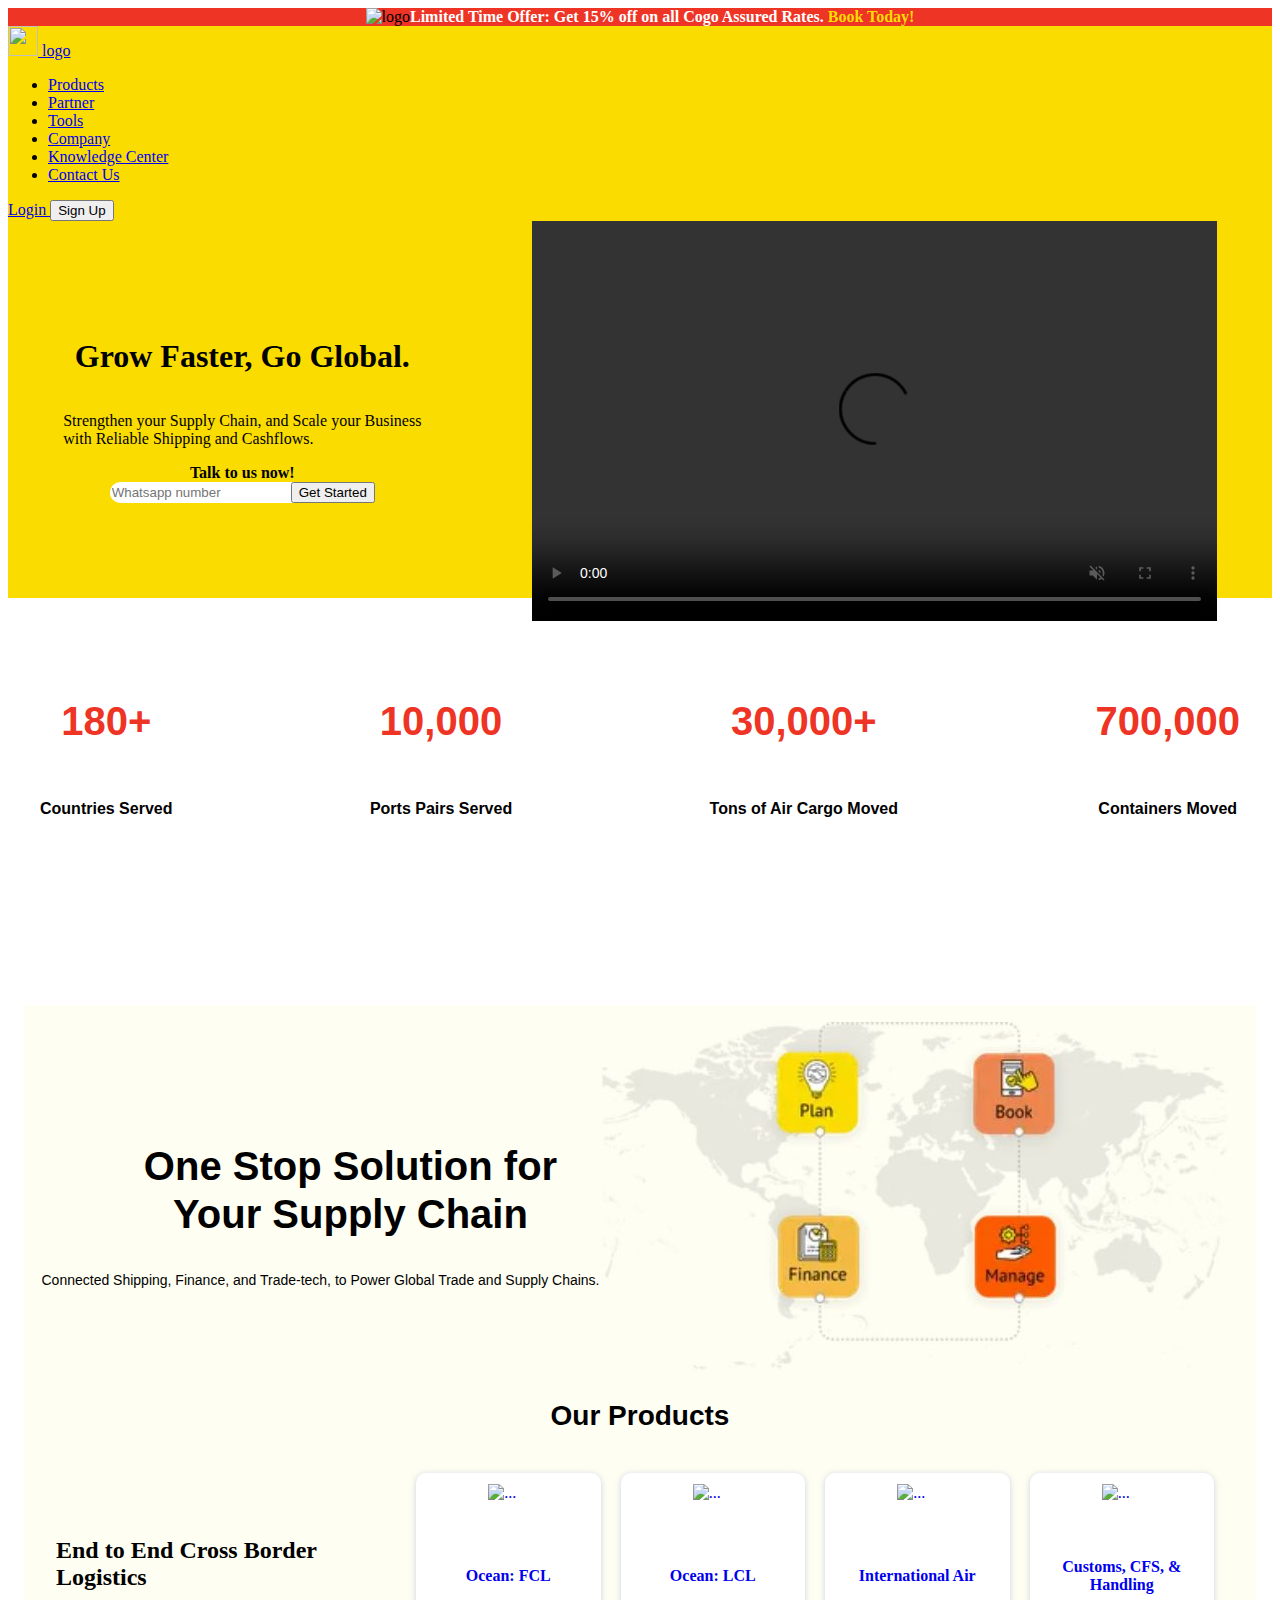
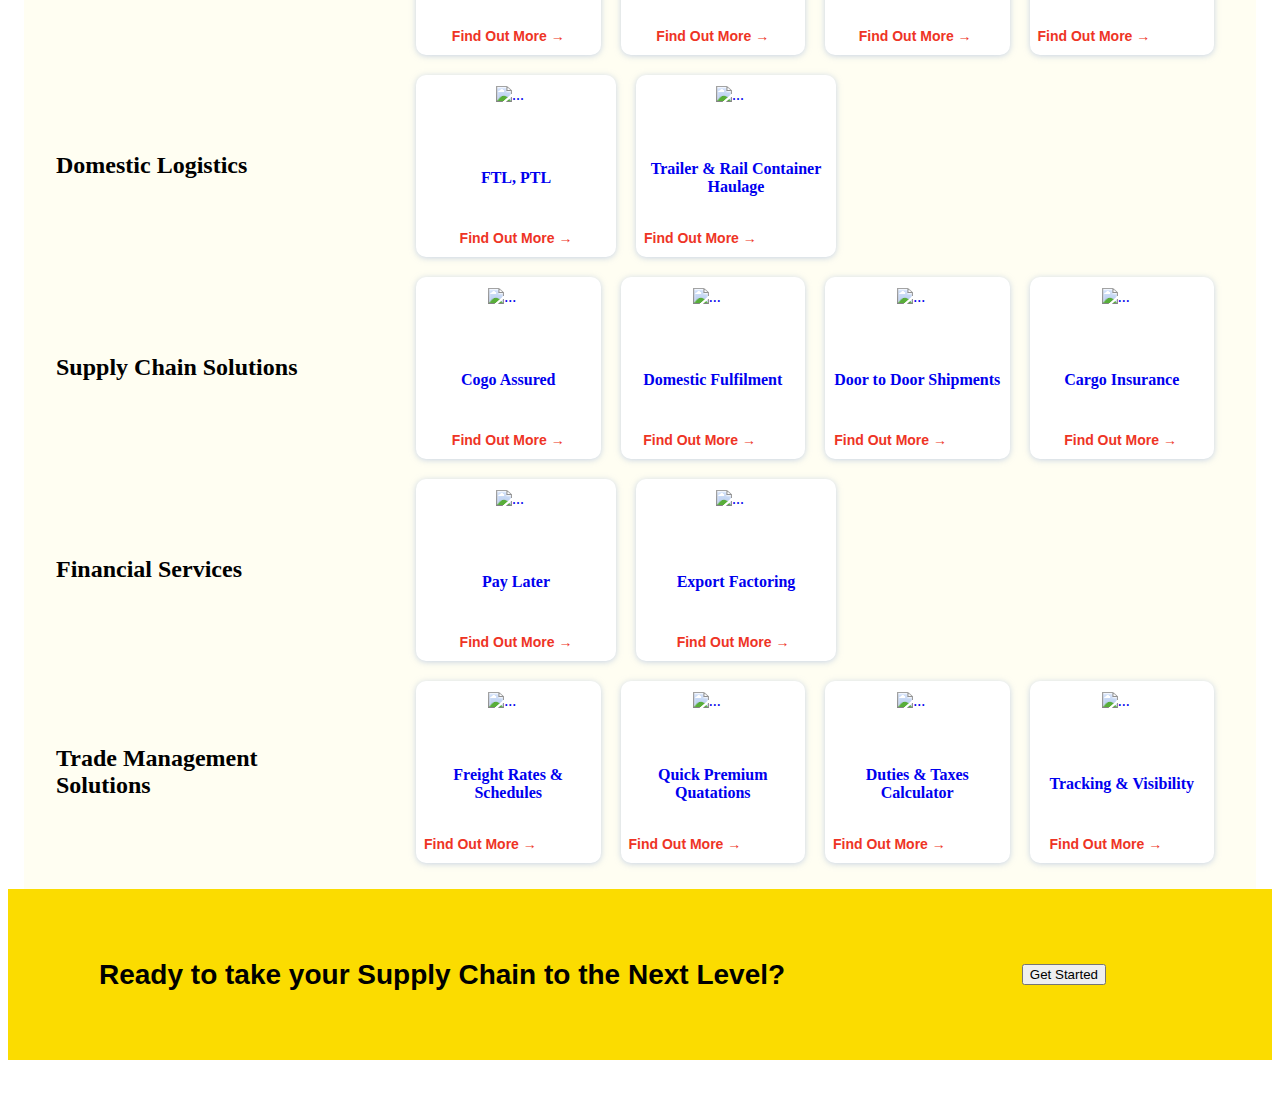
==== index.html @ acd5649b "replicating cogoport website" ====
<!DOCTYPE html>
<html lang="en">
<head>
    <meta charset="UTF-8">
    <meta name="viewport" content="width=device-width, initial-scale=1.0">
    <title>Cogoport - Book & Manage Shipments & Cargo Online</title>
    <link href="https://cdn.jsdelivr.net/npm/bootstrap@5.3.0/dist/css/bootstrap.min.css" rel="stylesheet" integrity="sha384-9ndCyUaIbzAi2FUVXJi0CjmCapSmO7SnpJef0486qhLnuZ2cdeRhO02iuK6FUUVM" crossorigin="anonymous">
    <link rel="stylesheet" href="./styles.css">
</head>
<body>

    <div class="offer_message">
        <img src="" alt="logo">
        <strong>Limited Time Offer: Get 15% off on all Cogo Assured Rates. <a class="book_now" href="#">Book Today!</a></strong>
    </div>

    <nav class="navbar navbar-expand-lg navbar-light" style="background-color: #fbdc00;">
        <a class="navbar-brand" href="#">
            <img src="/docs/4.0/assets/brand/bootstrap-solid.svg" width="30" height="30" class="d-inline-block align-top" alt="">
            logo
          </a>
        
        <div class="collapse navbar-collapse" id="navbarNavDropdown">
          <ul class="navbar-nav">

            <li class="nav-item dropdown">
              <a class="nav-link dropdown-toggle" href="#" id="navbarDropdownMenuLink" data-toggle="dropdown" aria-haspopup="true" aria-expanded="false">
                Products
              </a>
            </li>

            <li class="nav-item dropdown">
                <a class="nav-link dropdown-toggle" href="#" id="navbarDropdownMenuLink1" data-toggle="dropdown" aria-haspopup="true" aria-expanded="false">
                  Partner
                </a>
            </li>

            <li class="nav-item dropdown">
                <a class="nav-link dropdown-toggle" href="#" id="navbarDropdownMenuLink2" data-toggle="dropdown" aria-haspopup="true" aria-expanded="false">
                  Tools
                </a>
            </li>

            <li class="nav-item dropdown">
                <a class="nav-link dropdown-toggle" href="#" id="navbarDropdownMenuLink3" data-toggle="dropdown" aria-haspopup="true" aria-expanded="false">
                  Company
                </a>
            </li>
            
            <li class="nav-item dropdown">
                <a class="nav-link dropdown-toggle" href="#" id="navbarDropdownMenuLink4" data-toggle="dropdown" aria-haspopup="true" aria-expanded="false">
                  Knowledge Center
                </a>
            </li>

            <li class="nav-item active">
                <a class="nav-link" href="#">Contact Us</a>
            </li>
          </ul>
        </div>

        <a class="navbar-brand" href="#">
            Login
        </a>

        <button type="button" class="btn btn-danger">Sign Up</button>
          
    </nav>
    
    <div class="container">
        <div class="first_child">
            <h1>Grow Faster,  Go Global.</h1>
            <p>Strengthen your Supply Chain, and Scale your Business<br> with Reliable Shipping and Cashflows.</p>
            <b>Talk to us now!</b>
            <div class="input_box">
                <input placeholder="Whatsapp number" class="input_mobile" name="mobile_number">
                <button type="button" class="btn btn-danger">Get Started</button>
            </div>
        </div>

        <div class="second_child">
            <video width="685" height="400" autoplay loop muted controls >
                <source src="https://cdn.cogoport.io/cms-prod/cogo_public/vault/original/cogoverse_desktop_2_webm.webm" type="video/webm">
                Your browser does not support the video tag.
              </video>
        </div>
    </div>

    <div class="container2">
        <div>
            <div>
                <h2>180+</h2>
            </div>
            <div>
                <h4>Countries Served</h4>
            </div>
        </div>
        <div>
            <div>
                <h2>10,000</h2>
            </div>
            <div>
                <h4>Ports Pairs Served</h4>
            </div>
        </div>
        <div>
            <div>
                <h2>30,000+</h2>
            </div>
            <div>
                <h4>Tons of Air Cargo Moved</h4>
            </div>
        </div>
        <div>
            <div>
                <h2>700,000</h2>
            </div>
            <div>
                <h4>Containers Moved</h4>
            </div>
        </div>
    </div>

    <div class="dummy"></div>

    <div class="container3">

        <div class="one_step">
            <div class="supply_chain">
                <h2>One Stop Solution for Your Supply Chain</h2>
                <span>Connected Shipping, Finance, and Trade-tech, to Power Global Trade and Supply Chains.</span>
            </div>

            <div class="supply_picture">
                <img src="./source/supply_chain_image.jpg" alt="supply chain image">
            </div>
        </div>

        <div class="products">
            <h2>Our Products</h2>
        </div>

        <div class="inner_container3">
            <div class="end_logs">
                <h4>End to End Cross Border Logistics</h4>
            </div>
            <div class="card_holder">
                <a href="#" class="card">
                    <img src="https://via.placeholder.com/150" class="card-img-top" alt="...">
                    <h4 class="card-title">Ocean: FCL</h4>
                    <span class="card-text">Find Out More →</span>
                </a>
            </div>
            <div class="card_holder">
                <a href="#" class="card">
                    <img src="https://via.placeholder.com/150" class="card-img-top" alt="...">
                    <h4 class="card-title">Ocean: LCL</h4>
                    <span class="card-text">Find Out More →</span>
                </a>
            </div>
            <div class="card_holder">
                <a href="#" class="card">
                    <img src="https://via.placeholder.com/150" class="card-img-top" alt="...">
                    <h4 class="card-title">International Air</h4>
                    <span class="card-text">Find Out More →</span>
                </a>
            </div>
            <div class="card_holder">
                <a href="#" class="card">
                    <img src="https://via.placeholder.com/150" class="card-img-top" alt="...">
                    <h4 class="card-title">Customs, CFS, & Handling</h4>
                    <span class="card-text">Find Out More →</span>
                </a>
            </div>
        </div>

        <div class="inner_container3">
            <div class="end_logs">
                <h4>Domestic Logistics</h4>
            </div>
            <div class="card_holder">
                <a href="#" class="card">
                    <img src="https://via.placeholder.com/150" class="card-img-top" alt="...">
                    <h4 class="card-title">FTL, PTL</h4>
                    <span class="card-text">Find Out More →</span>
                </a>
            </div>
            <div class="card_holder">
                <a href="#" class="card">
                    <img src="https://via.placeholder.com/150" class="card-img-top" alt="...">
                    <h4 class="card-title">Trailer & Rail Container Haulage</h4>
                    <span class="card-text">Find Out More →</span>
                </a>
            </div>
        </div>

        <div class="inner_container3">
            <div class="end_logs">
                <h4>Supply Chain Solutions</h4>
            </div>
            <div class="card_holder">
                <a href="#" class="card">
                    <img src="https://via.placeholder.com/150" class="card-img-top" alt="...">
                    <h4 class="card-title">Cogo Assured</h4>
                    <span class="card-text">Find Out More →</span>
                </a>
            </div>
            <div class="card_holder">
                <a href="#" class="card">
                    <img src="https://via.placeholder.com/150" class="card-img-top" alt="...">
                    <h4 class="card-title">Domestic Fulfilment</h4>
                    <span class="card-text">Find Out More →</span>
                </a>
            </div>
            <div class="card_holder">
                <a href="#" class="card">
                    <img src="https://via.placeholder.com/150" class="card-img-top" alt="...">
                    <h4 class="card-title">Door to Door Shipments</h4>
                    <span class="card-text">Find Out More →</span>
                </a>
            </div>
            <div class="card_holder">
                <a href="#" class="card">
                    <img src="https://via.placeholder.com/150" class="card-img-top" alt="...">
                    <h4 class="card-title">Cargo Insurance</h4>
                    <span class="card-text">Find Out More →</span>
                </a>
            </div>
        </div>

        <div class="inner_container3">
            <div class="end_logs">
                <h4>Financial Services</h4>
            </div>
            <div class="card_holder">
                <a href="#" class="card">
                    <img src="https://via.placeholder.com/150" class="card-img-top" alt="...">
                    <h4 class="card-title">Pay Later</h4>
                    <span class="card-text">Find Out More →</span>
                </a>
            </div>
            <div class="card_holder">
                <a href="#" class="card">
                    <img src="https://via.placeholder.com/150" class="card-img-top" alt="...">
                    <h4 class="card-title">Export Factoring</h4>
                    <span class="card-text">Find Out More →</span>
                </a>
            </div>
        </div>

        <div class="inner_container3">
            <div class="end_logs">
                <h4>Trade Management Solutions</h4>
            </div>
            <div class="card_holder">
                <a href="#" class="card">
                    <img src="https://via.placeholder.com/150" class="card-img-top" alt="...">
                    <h4 class="card-title">Freight Rates & Schedules</h4>
                    <span class="card-text">Find Out More →</span>
                </a>
            </div>
            <div class="card_holder">
                <a href="#" class="card">
                    <img src="https://via.placeholder.com/150" class="card-img-top" alt="...">
                    <h4 class="card-title">Quick Premium Quatations</h4>
                    <span class="card-text">Find Out More →</span>
                </a>
            </div>
            <div class="card_holder">
                <a href="#" class="card">
                    <img src="https://via.placeholder.com/150" class="card-img-top" alt="...">
                    <h4 class="card-title">Duties & Taxes Calculator</h4>
                    <span class="card-text">Find Out More →</span>
                </a>
            </div>
            <div class="card_holder">
                <a href="#" class="card">
                    <img src="https://via.placeholder.com/150" class="card-img-top" alt="...">
                    <h4 class="card-title">Tracking & Visibility</h4>
                    <span class="card-text">Find Out More →</span>
                </a>
            </div>
        </div>
    </div>

    <div class="container5">
        <div class="child1_container5">
            <h3 class="nxt_level">Ready to take your Supply Chain to the Next Level?</h3>
        </div>
        <div class="child2_container5">
            <button type="button" class="btn btn-danger">Get Started</button>
        </div>
    </div>
    <script src="https://cdn.jsdelivr.net/npm/bootstrap@5.3.0/dist/js/bootstrap.bundle.min.js" integrity="sha384-geWF76RCwLtnZ8qwWowPQNguL3RmwHVBC9FhGdlKrxdiJJigb/j/68SIy3Te4Bkz" crossorigin="anonymous"></script>
</body>
</html>
---- styles.css ----
strong{
    color: white;
}

.offer_message{
    background-color: #ee3425;
    display: flex;
    justify-content: center;
}

.book_now{
    color: #fbdc00;
    text-decoration: none;
}

.container{
    display: flex;
    flex-direction: row;
    background-color: #fbdc00;
    margin: 0;
    max-width: 2000px;
    justify-content: space-between;
}

.first_child{
    flex-grow: 1;
    display: flex;
    flex-direction: column;
    justify-content: center;
    align-items: center;
}

.input_box{
    position: relative;
    display: flex;
    align-items: center;
    border-radius: 20px;
    background-color: white;
}

.input_mobile{
    background: #fff;
    border: 0px;
    border-radius: 20px;
}
.second_child{
    flex-grow: 1;
    display: flex;
    flex-direction: row;
    justify-content: center;
    margin-bottom: -23px;
}

.container2{
    margin-left: 16px;
    margin-right: 16px;
    padding: 16px;
    display: flex;
    flex-direction: row;
    justify-content: space-between;
}

.container2 > div {
    display: flex;
    flex-direction: column  ;
    padding: 50px 0 50px 0;
    justify-content: center;
}
.container2 > div > div > h2{
    font-family: "Ubuntu",sans-serif;
    color: #ee3425;
    font-size: 40px;
    line-height: 1.2;
    font-weight:bold;
}

.container2 > div > div > h4{
    font-family: "Ubuntu",sans-serif;
    font-size: 16px;
    font-weight:bold;
}
.container2 > div > div{
    display: flex;
    justify-content: center;
}

.dummy{
    width: 100%;
    height: 100px;
}

.container3{
    display: flex;
    flex-direction: column;
    background-color: #fffef2;
    margin-right: 16px;
    margin-left: 16px;
    padding: 16px;
}

.one_step{
    display: flex;
    flex-direction: row;
}

.supply_chain{
    display: flex;
    flex-direction: column;
    justify-content: center;
    align-items: center;
    text-align: center;
    flex-grow: 1;
    max-width: 50%;
}

.supply_chain > h2{
    font-size: 40px;
    line-height: 1.2;
    font-weight: bold;
    margin-left: 60px;
}

.supply_chain > span{
    font-family: "PT Sans",sans-serif;
    font-size: 14px;
}

.supply_picture{
    flex-grow: 1;
}

h2{
    font-family:  "Ubuntu",sans-serif;
    color: #000;
}

.products {
    text-align: center;
}
.products > h2{
    font-size: 28px;
    line-height: 1.2;
    font-weight: bold;
    margin-bottom: 30px;
}

.inner_container3 {
    display: flex;
    flex-direction: row;
    margin-left: 16px;
    margin-right: 16px;
}

.end_logs{
    align-self: center;
}

.end_logs > h4{
    margin-right: 50px;
    font-weight: bold;
    font-size: 24px;
    width: 300px;
}

.card_holder{
    position: relative;
    display: flex;
    flex-direction: column;
    align-items: center;
    width: 184px;
    height: 160px;
    padding: 10px 7px;
    margin: 10px;
    background: #fff;
    border: 1.5px solid transparent;
    border-radius: 10px;
    box-shadow: 0 1px 6px rgba(169,188,218,.65);
}

.card {
    display: flex;
    flex-direction: column;
    justify-content: space-between;
    border-style: none;
    text-decoration: none;
    height: 100%;
}

.card > img{
    width: 40px;
    height: 40px;
    align-self: center;
}

.card > h4 {
    font-size: 16px;
    font-weight: bold;
    text-align: center;
}


.card > span {
    font-family: "Ubuntu",sans-serif;
    font-weight: bold;
    color: #ee3425;
    font-size: 14px;
}

.container5{
    display: flex;
    flex-direction: row;
    justify-content: space-between;
    background-color: #fbdc00;
    margin-bottom: 50px;
    align-items: center;
    padding: 16px;
    margin-left: auto;
    margin-right: auto;
}

.child1_container5 {
    padding: 25px;
    padding-left: 75px;
}

.child1_container5 > h3{
    font-family:  "Ubuntu",sans-serif;
    font-weight: bold;
    font-size: 28px;
    line-height: 1.2;
}

.child2_container5 {
    padding-right: 150px;
}
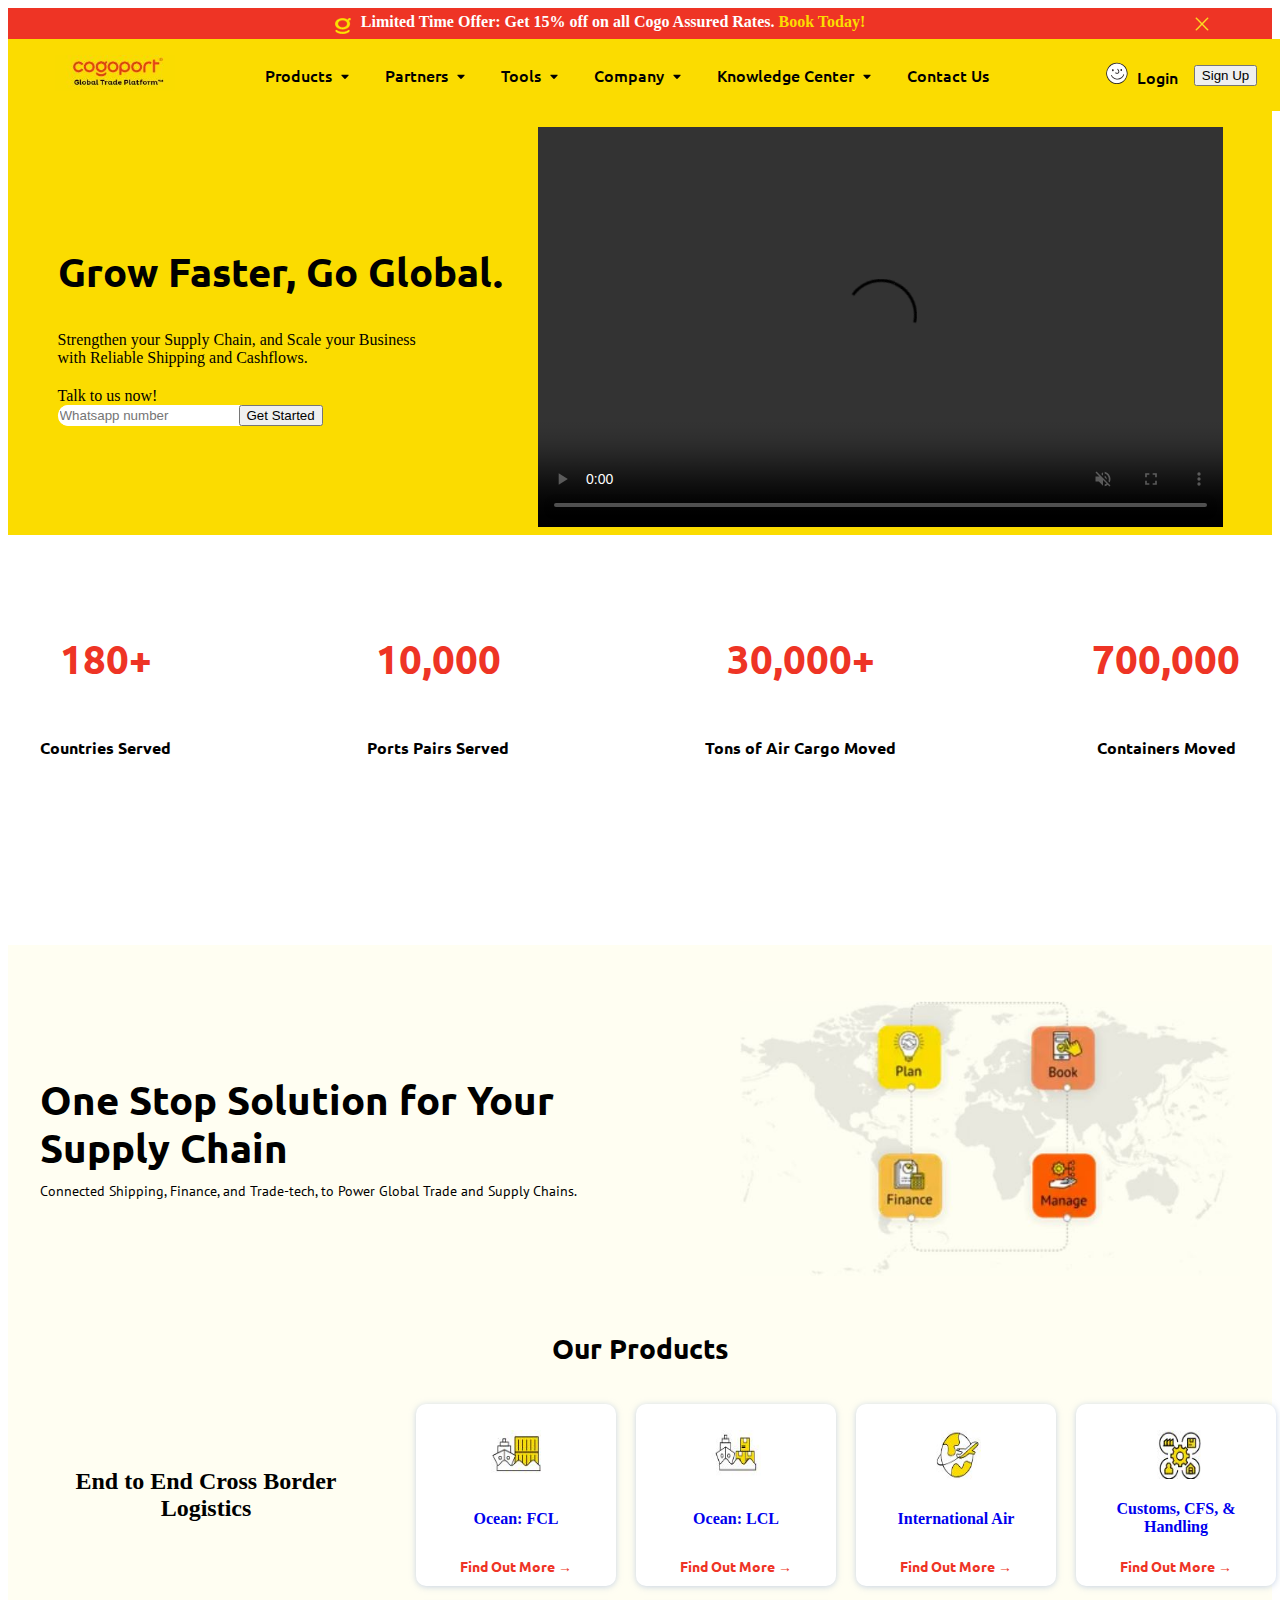
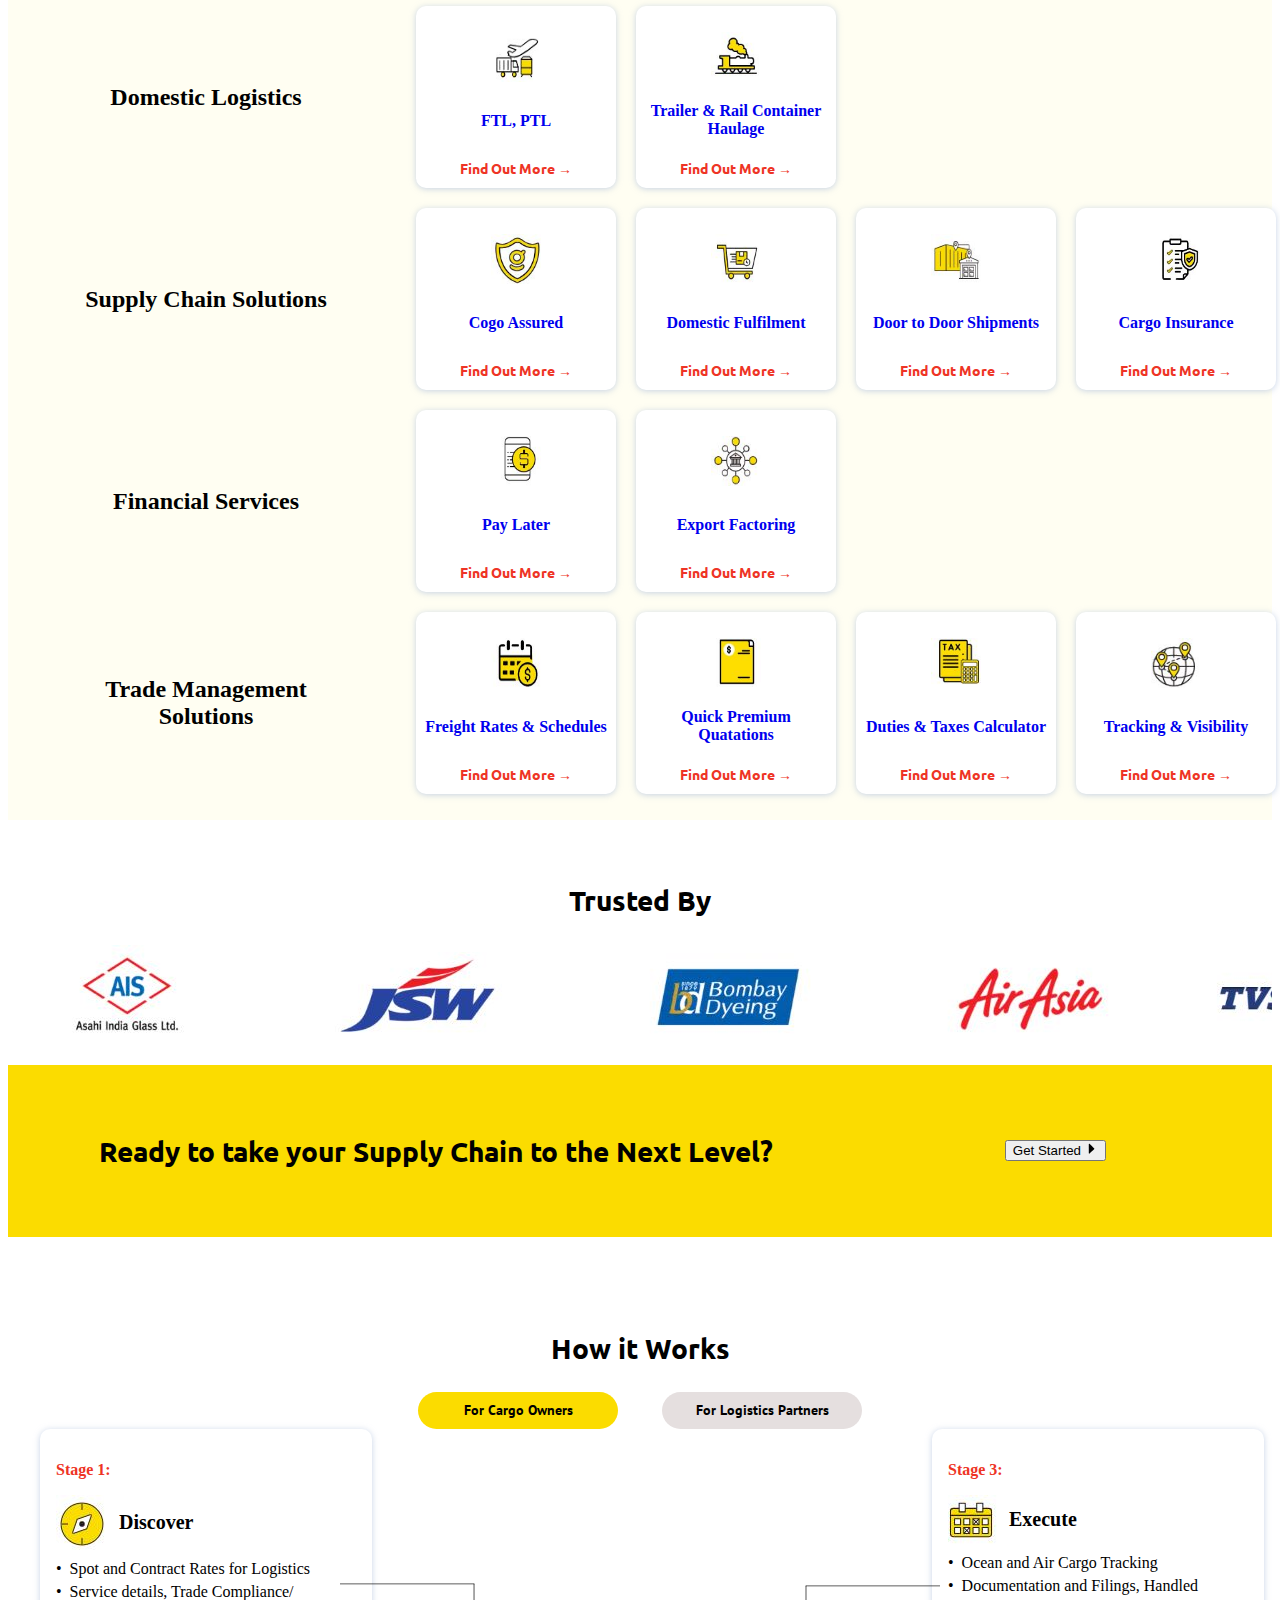
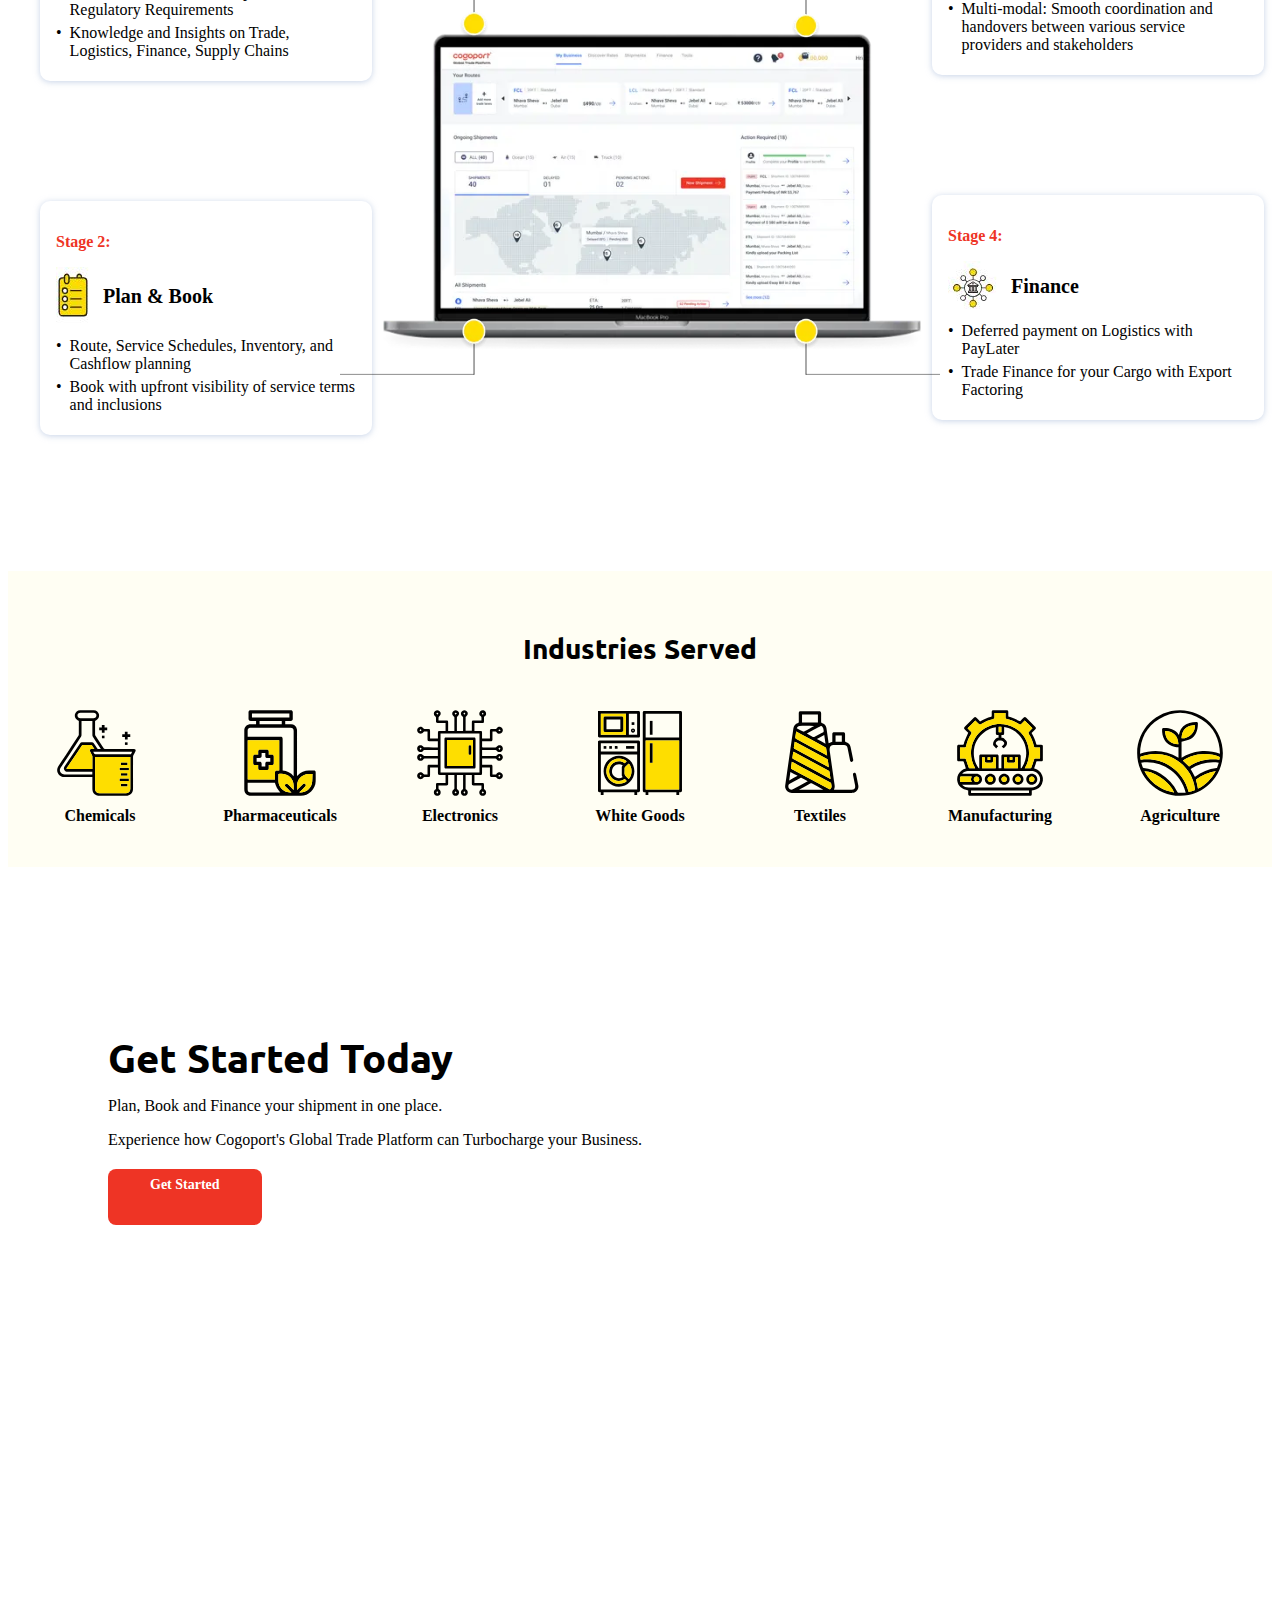
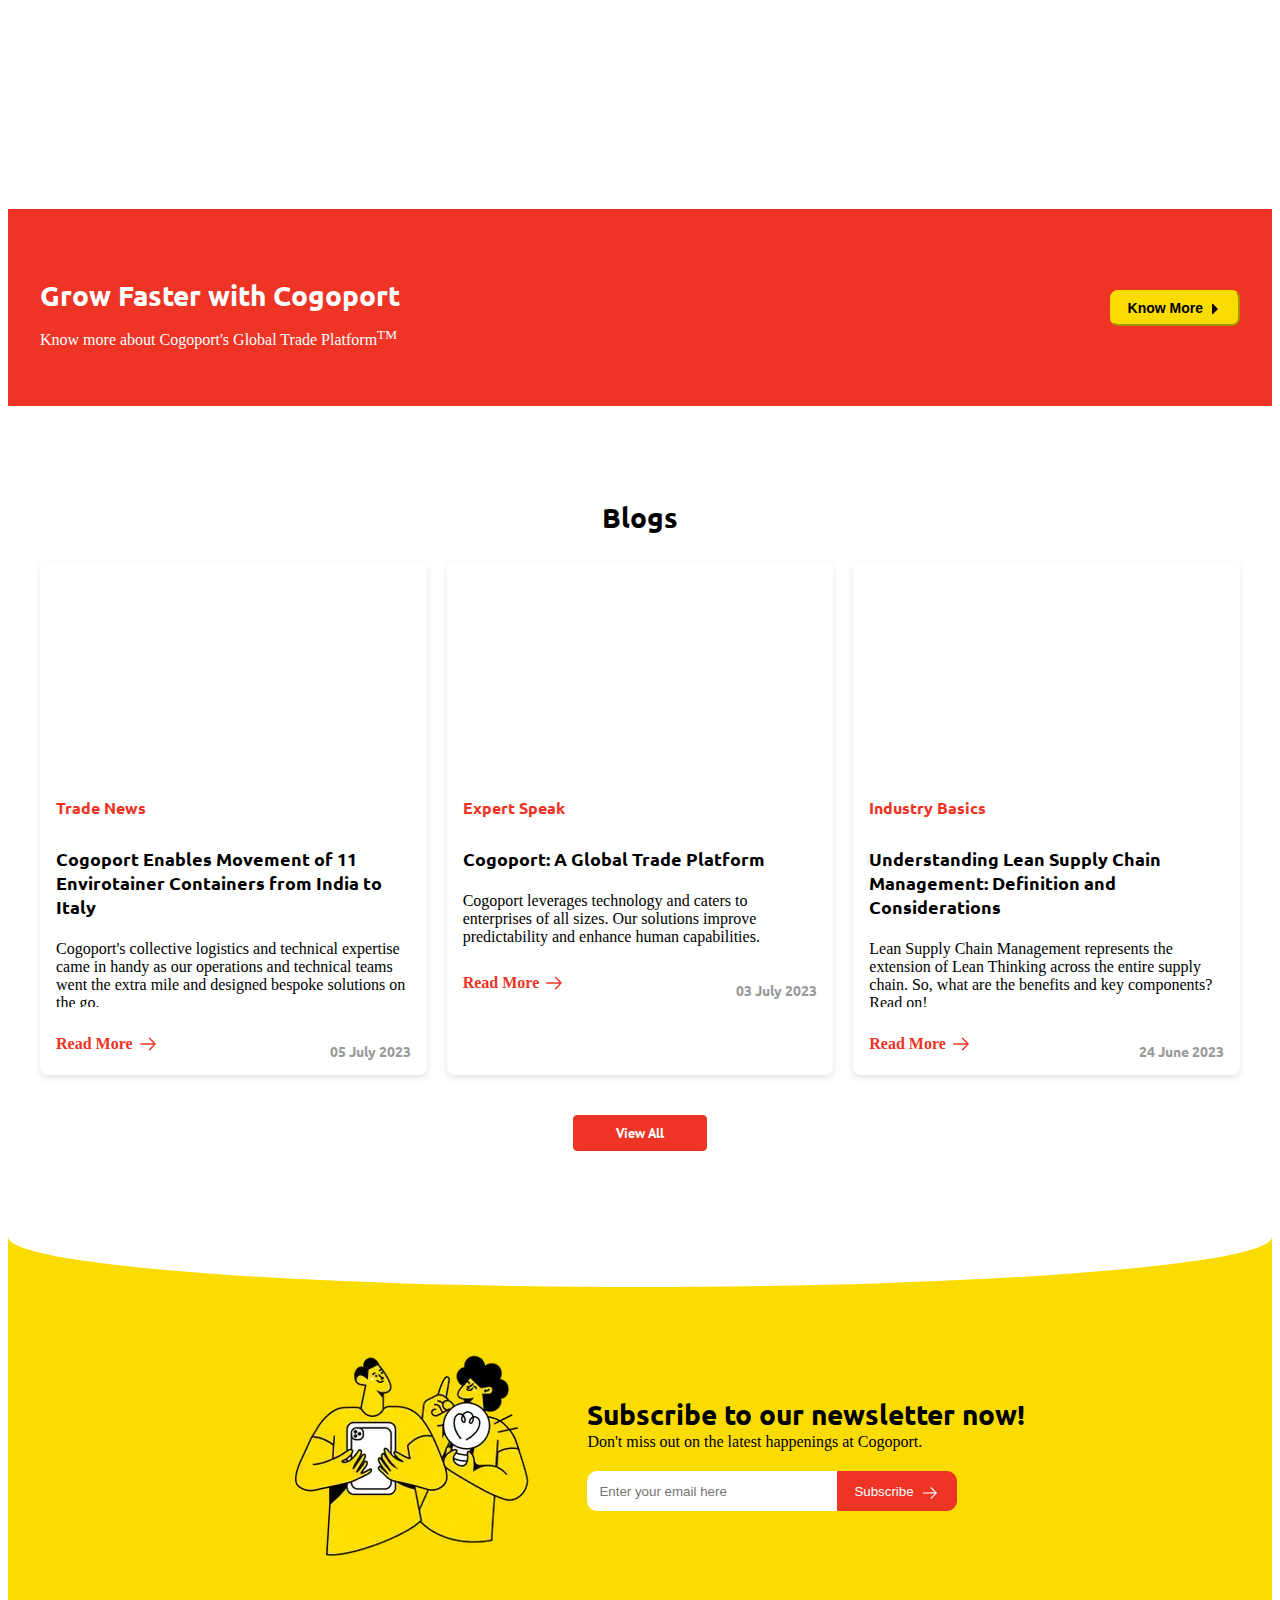
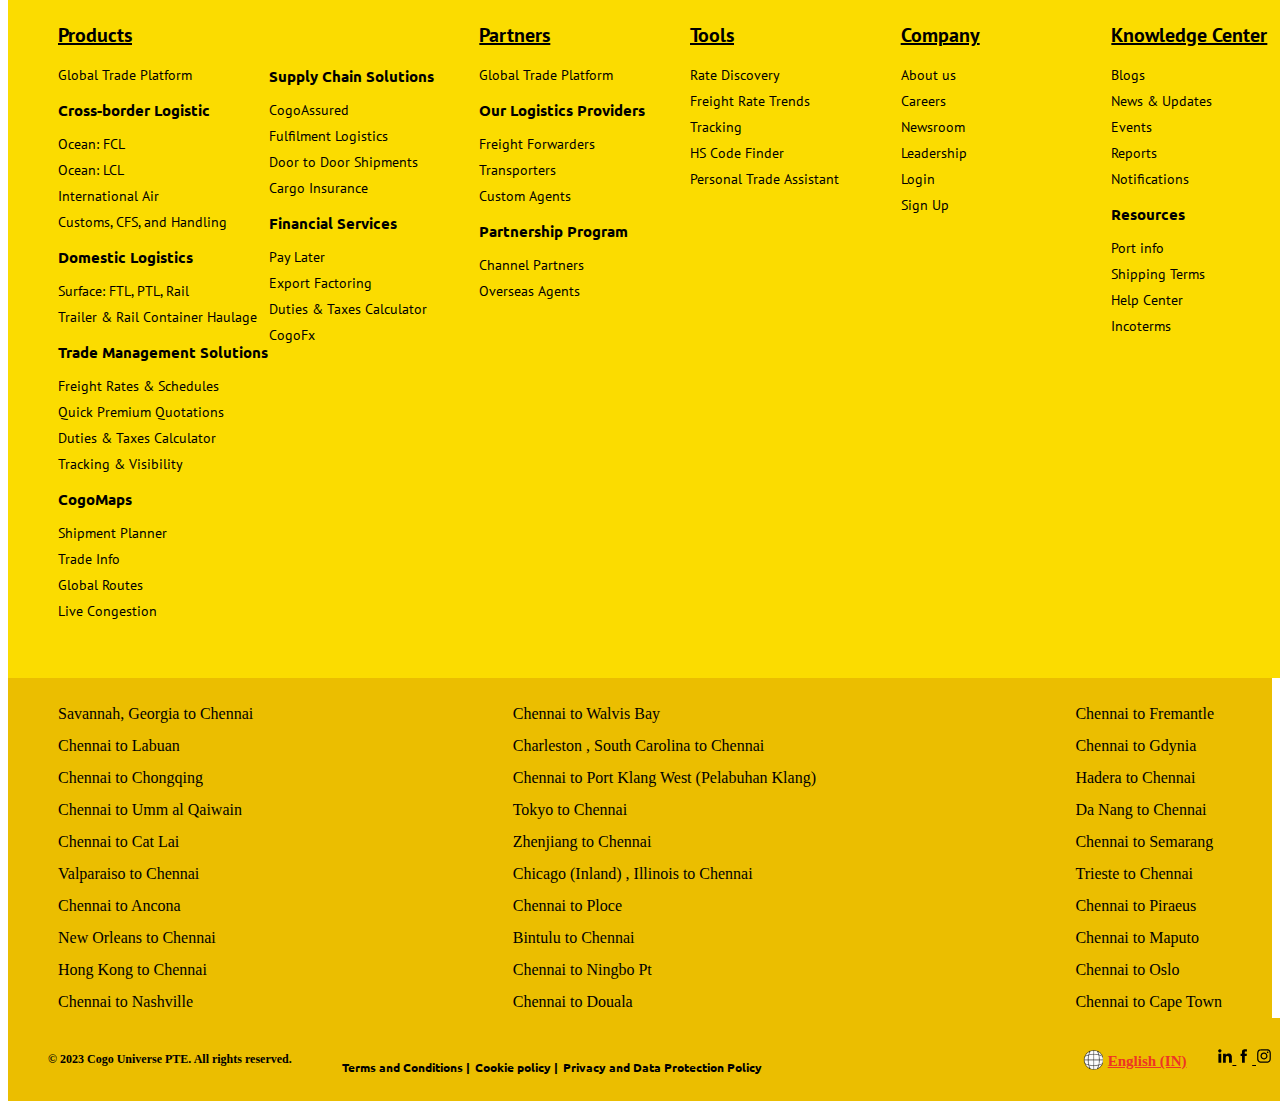
==== commit 3a832f16: "responsiveness is pending with search bar" ====
--- a/index.html
+++ b/index.html
@@ -5,84 +5,107 @@
     <meta name="viewport" content="width=device-width, initial-scale=1.0">
     <title>Cogoport - Book & Manage Shipments & Cargo Online</title>
     <link href="https://cdn.jsdelivr.net/npm/bootstrap@5.3.0/dist/css/bootstrap.min.css" rel="stylesheet" integrity="sha384-9ndCyUaIbzAi2FUVXJi0CjmCapSmO7SnpJef0486qhLnuZ2cdeRhO02iuK6FUUVM" crossorigin="anonymous">
+    <link href='https://fonts.googleapis.com/css?family=PT+Sans:400,400italic,700,700italic' rel='stylesheet'
+        type='text/css'>
+    <link rel="stylesheet" type="text/css"
+        href="http://fonts.googleapis.com/css?family=Ubuntu:regular,bold&subset=Latin">
     <link rel="stylesheet" href="./styles.css">
 </head>
 <body>
 
     <div class="offer_message">
-        <img src="" alt="logo">
-        <strong>Limited Time Offer: Get 15% off on all Cogo Assured Rates. <a class="book_now" href="#">Book Today!</a></strong>
-    </div>
-
-    <nav class="navbar navbar-expand-lg navbar-light" style="background-color: #fbdc00;">
-        <a class="navbar-brand" href="#">
-            <img src="/docs/4.0/assets/brand/bootstrap-solid.svg" width="30" height="30" class="d-inline-block align-top" alt="">
-            logo
-          </a>
-        
-        <div class="collapse navbar-collapse" id="navbarNavDropdown">
-          <ul class="navbar-nav">
-
-            <li class="nav-item dropdown">
-              <a class="nav-link dropdown-toggle" href="#" id="navbarDropdownMenuLink" data-toggle="dropdown" aria-haspopup="true" aria-expanded="false">
-                Products
-              </a>
+        <div class="child_om">
+            <img src="./source/cogoport_icon.webp" height="16" width="16" alt="logo">
+            <strong>Limited Time Offer: Get 15% off on all Cogo Assured Rates. <a class="book_now" href="#">Book Today!</a></strong>
+        </div>
+        <svg xmlns="http://www.w3.org/2000/svg" fill="#FBDC22" viewBox="0 0 14 14" width="1em" height="1em" role="img" class="styles_cross__5Alky"><path class="ic-m-cross_svg__ic_m_cross" d="M2.828 2.516a.922.922 0 0 0-.31.311.372.372 0 0 0 .004.353c.033.066.654.704 1.908 1.959L6.288 7 4.43 8.861c-1.254 1.255-1.875 1.893-1.908 1.959-.09.181-.049.348.13.529.172.173.351.217.528.129.066-.033.704-.654 1.959-1.908L7 7.712 8.861 9.57c1.255 1.254 1.893 1.875 1.959 1.908.177.088.355.044.529-.129.173-.174.217-.352.129-.529-.033-.066-.654-.704-1.908-1.959L7.712 7 9.57 5.139c1.254-1.255 1.875-1.893 1.908-1.959.088-.177.044-.356-.129-.528-.181-.179-.348-.22-.529-.13-.066.033-.704.654-1.959 1.908L7 6.288 5.139 4.43C3.884 3.176 3.246 2.555 3.18 2.522a.384.384 0 0 0-.352-.006" fill-rule="evenodd"></path></svg>
+    </div>
+
+    <div class="navbar">
+        <div style="margin-left: auto;"><a href="#"><img class="nav_img" src="./source/cogoport_nav.jpg" alt="cogoport"></a></div>
+
+        <nav class="nav_items">
+            <ul class="nav_list">
+                <li class="nav-item dropdown">
+                    <a class="name_nav" href="#">
+                        <span class="hover_color">Products
+                            <svg xmlns="http://www.w3.org/2000/svg" fill="currentColor" viewBox="0 0 14 14" width="1em" height="1em" role="img" style="margin-left: 4px; font-size: 10px;"><path class="ic-m-arrow_rotate_down_svg__ic_m_arrow_rotate_down" d="M1.989 4.052a.55.55 0 0 0-.286.449c0 .199-.084.109 2.518 2.716 1.488 1.492 2.501 2.489 2.557 2.519a.516.516 0 0 0 .444 0c.056-.03 1.069-1.027 2.557-2.519 2.606-2.612 2.518-2.516 2.518-2.719a.536.536 0 0 0-.285-.44c-.085-.044-.211-.045-5.017-.044-4.47 0-4.937.004-5.006.038" fill-rule="evenodd"></path></svg>
+                        </span>
+                    </a>
+                </li>
+                <li class="nav-item dropdown">
+                    <a class="name_nav" href="#">
+                        <span class="hover_color">Partners
+                            <svg xmlns="http://www.w3.org/2000/svg" fill="currentColor" viewBox="0 0 14 14" width="1em" height="1em" role="img" style="margin-left: 4px; font-size: 10px;"><path class="ic-m-arrow_rotate_down_svg__ic_m_arrow_rotate_down" d="M1.989 4.052a.55.55 0 0 0-.286.449c0 .199-.084.109 2.518 2.716 1.488 1.492 2.501 2.489 2.557 2.519a.516.516 0 0 0 .444 0c.056-.03 1.069-1.027 2.557-2.519 2.606-2.612 2.518-2.516 2.518-2.719a.536.536 0 0 0-.285-.44c-.085-.044-.211-.045-5.017-.044-4.47 0-4.937.004-5.006.038" fill-rule="evenodd"></path></svg>
+                        </span>
+                    </a>
+                </li>
+                <li class="nav-item dropdown">
+                    <a class="name_nav" href="#">
+                        <span class="hover_color">Tools
+                            <svg xmlns="http://www.w3.org/2000/svg" fill="currentColor" viewBox="0 0 14 14" width="1em" height="1em" role="img" style="margin-left: 4px; font-size: 10px;"><path class="ic-m-arrow_rotate_down_svg__ic_m_arrow_rotate_down" d="M1.989 4.052a.55.55 0 0 0-.286.449c0 .199-.084.109 2.518 2.716 1.488 1.492 2.501 2.489 2.557 2.519a.516.516 0 0 0 .444 0c.056-.03 1.069-1.027 2.557-2.519 2.606-2.612 2.518-2.516 2.518-2.719a.536.536 0 0 0-.285-.44c-.085-.044-.211-.045-5.017-.044-4.47 0-4.937.004-5.006.038" fill-rule="evenodd"></path></svg>
+                        </span>
+                    </a>
+                </li>
+                <li class="nav-item dropdown">
+                    <a class="name_nav" href="#">
+                        <span class="hover_color">Company
+                            <svg xmlns="http://www.w3.org/2000/svg" fill="currentColor" viewBox="0 0 14 14" width="1em" height="1em" role="img" style="margin-left: 4px; font-size: 10px;"><path class="ic-m-arrow_rotate_down_svg__ic_m_arrow_rotate_down" d="M1.989 4.052a.55.55 0 0 0-.286.449c0 .199-.084.109 2.518 2.716 1.488 1.492 2.501 2.489 2.557 2.519a.516.516 0 0 0 .444 0c.056-.03 1.069-1.027 2.557-2.519 2.606-2.612 2.518-2.516 2.518-2.719a.536.536 0 0 0-.285-.44c-.085-.044-.211-.045-5.017-.044-4.47 0-4.937.004-5.006.038" fill-rule="evenodd"></path></svg>
+                        </span>
+                    </a>
+                </li>
+                <li class="nav-item dropdown">
+                    <a class="name_nav" href="#">
+                        <span class="hover_color">Knowledge Center
+                            <svg xmlns="http://www.w3.org/2000/svg" fill="currentColor" viewBox="0 0 14 14" width="1em" height="1em" role="img" style="margin-left: 4px; font-size: 10px;"><path class="ic-m-arrow_rotate_down_svg__ic_m_arrow_rotate_down" d="M1.989 4.052a.55.55 0 0 0-.286.449c0 .199-.084.109 2.518 2.716 1.488 1.492 2.501 2.489 2.557 2.519a.516.516 0 0 0 .444 0c.056-.03 1.069-1.027 2.557-2.519 2.606-2.612 2.518-2.516 2.518-2.719a.536.536 0 0 0-.285-.44c-.085-.044-.211-.045-5.017-.044-4.47 0-4.937.004-5.006.038" fill-rule="evenodd"></path></svg>
+                        </span>
+                    </a>
+                </li>
+                <li class="nav-item dropdown">
+                    <a class="name_nav" href="#">
+                        <span class="hover_color">Contact Us
+                        </span>
+                    </a>
+                </li>
+            </ul>
+        </nav>
+
+        <ul class="login_signup">
+            <li class="login_button">
+                <svg xmlns="http://www.w3.org/2000/svg" width="22" height="22" fill="none" viewBox="0 0 27 27" style="margin-right: 5px;"><path fill="#fff" d="M13.368 26.485c6.946 0 12.577-5.63 12.577-12.576 0-6.946-5.631-12.576-12.577-12.576C6.423 1.333.792 6.963.792 13.909c0 6.946 5.631 12.576 12.576 12.576Z"></path><path fill="#231F20" d="M13.368.843a13.007 13.007 0 0 1 7.306 2.232 13.1 13.1 0 0 1 4.73 5.748 13.048 13.048 0 0 1-1.2 12.391 13.1 13.1 0 0 1-5.75 4.729 13.048 13.048 0 0 1-12.39-1.2 13.1 13.1 0 0 1-4.734-5.748A13.049 13.049 0 0 1 2.535 6.603 13.1 13.1 0 0 1 8.283 1.87 12.984 12.984 0 0 1 13.368.843Zm0 25.152a12.027 12.027 0 0 0 6.757-2.064 12.122 12.122 0 0 0 4.378-5.318 12.069 12.069 0 0 0-1.112-11.462 12.122 12.122 0 0 0-5.318-4.38A12.07 12.07 0 0 0 6.611 3.886a12.123 12.123 0 0 0-4.38 5.318 12.07 12.07 0 0 0 1.115 11.462 12.122 12.122 0 0 0 5.318 4.377 12.01 12.01 0 0 0 4.704.952Z"></path><path fill="#fff" d="M21.738 15.464c-2.374 7.394-12.709 6.916-15.1.964l15.1-.964Z"></path><path fill="#231F20" d="M14.02 21.442a9.571 9.571 0 0 1-2.182-.25 9 9 0 0 1-2.34-.901 7.364 7.364 0 0 1-3.315-3.681.49.49 0 1 1 .908-.365 6.4 6.4 0 0 0 2.883 3.192 8.005 8.005 0 0 0 2.086.8 8.6 8.6 0 0 0 2.267.22 7.826 7.826 0 0 0 4.172-1.333 6.963 6.963 0 0 0 1.638-1.577 7.627 7.627 0 0 0 1.134-2.233.488.488 0 1 1 .932.3 8.608 8.608 0 0 1-1.28 2.519 7.918 7.918 0 0 1-1.869 1.8 8.8 8.8 0 0 1-4.69 1.5c-.116.006-.23.009-.345.009ZM18.71 11.148c-.5 0-.889-.57-.889-1.3 0-.73.391-1.3.89-1.3.497 0 .888.57.888 1.3 0 .73-.39 1.3-.889 1.3Z"></path><path fill="#231F20" d="M18.71 10.87c.338 0 .612-.457.612-1.02s-.274-1.02-.612-1.02c-.338 0-.612.457-.612 1.02s.274 1.02.612 1.02ZM8.416 11.35c.491 0 .89-.58.89-1.297 0-.716-.399-1.297-.89-1.297-.49 0-.889.58-.889 1.297 0 .716.398 1.297.89 1.297Z"></path><path fill="#231F20" d="M7.805 10.053c0 .563.274 1.02.612 1.02.338 0 .612-.457.612-1.02s-.274-1.02-.612-1.02c-.338 0-.612.456-.612 1.02Z"></path><path fill="#fff" d="M14.375 8.83c1.32 1.793 1.888 3.245.9 4.476-.988 1.231-3.655.036-3.655.036"></path><path fill="#231F20" d="M13.851 14.354a4.813 4.813 0 0 1-.867-.085 7.61 7.61 0 0 1-1.568-.478.489.489 0 1 1 .4-.893c.438.185.894.322 1.36.411 1.058.19 1.516-.063 1.714-.308a1.719 1.719 0 0 0 .324-1.6 6.89 6.89 0 0 0-1.234-2.276.489.489 0 0 1 .788-.58 7.766 7.766 0 0 1 1.4 2.622c.11.415.127.849.051 1.27-.088.434-.281.84-.563 1.181-.326.39-.789.64-1.294.7-.169.025-.34.037-.51.036Z"></path></svg>
+                Login
+
             </li>
-
-            <li class="nav-item dropdown">
-                <a class="nav-link dropdown-toggle" href="#" id="navbarDropdownMenuLink1" data-toggle="dropdown" aria-haspopup="true" aria-expanded="false">
-                  Partner
-                </a>
+                <button type="button" class="btn btn-danger">Sign Up</button>
+            <li>
+
             </li>
-
-            <li class="nav-item dropdown">
-                <a class="nav-link dropdown-toggle" href="#" id="navbarDropdownMenuLink2" data-toggle="dropdown" aria-haspopup="true" aria-expanded="false">
-                  Tools
-                </a>
-            </li>
-
-            <li class="nav-item dropdown">
-                <a class="nav-link dropdown-toggle" href="#" id="navbarDropdownMenuLink3" data-toggle="dropdown" aria-haspopup="true" aria-expanded="false">
-                  Company
-                </a>
-            </li>
-            
-            <li class="nav-item dropdown">
-                <a class="nav-link dropdown-toggle" href="#" id="navbarDropdownMenuLink4" data-toggle="dropdown" aria-haspopup="true" aria-expanded="false">
-                  Knowledge Center
-                </a>
-            </li>
-
-            <li class="nav-item active">
-                <a class="nav-link" href="#">Contact Us</a>
-            </li>
-          </ul>
-        </div>
-
-        <a class="navbar-brand" href="#">
-            Login
-        </a>
-
-        <button type="button" class="btn btn-danger">Sign Up</button>
-          
-    </nav>
+        </ul>
+
+    </div>
     
-    <div class="container">
-        <div class="first_child">
-            <h1>Grow Faster,  Go Global.</h1>
-            <p>Strengthen your Supply Chain, and Scale your Business<br> with Reliable Shipping and Cashflows.</p>
-            <b>Talk to us now!</b>
-            <div class="input_box">
-                <input placeholder="Whatsapp number" class="input_mobile" name="mobile_number">
-                <button type="button" class="btn btn-danger">Get Started</button>
-            </div>
-        </div>
-
-        <div class="second_child">
-            <video width="685" height="400" autoplay loop muted controls >
-                <source src="https://cdn.cogoport.io/cms-prod/cogo_public/vault/original/cogoverse_desktop_2_webm.webm" type="video/webm">
-                Your browser does not support the video tag.
-              </video>
+    <div class="box_container">
+        <div class="container">
+            <div class="first_child">
+                <div class="heading">
+                    <h1>Grow Faster,  Go Global.</h1>
+                    <p>Strengthen your Supply Chain, and Scale your Business<br> with Reliable Shipping and Cashflows.</p>
+                    <div class="input_box">
+                        <div>Talk to us now!</div>
+                        <div class="input_box_and_button">
+                            <input placeholder="Whatsapp number" class="input_mobile" name="mobile_number">
+                            <button type="button" class="btn btn-danger">Get Started</button>
+                        </div>
+                    </div>
+                </div>
+            </div>
+    
+            <div class="second_child">
+                <video width="685" height="400" autoplay loop muted controls >
+                    <source src="https://cdn.cogoport.io/cms-prod/cogo_public/vault/original/cogoverse_desktop_2_webm.webm" type="video/webm">
+                    Your browser does not support the video tag.
+                </video>
+            </div>
         </div>
     </div>
 
@@ -125,7 +148,8 @@
 
     <div class="container3">
 
-        <div class="one_step">
+        <div class="box_one_step">
+            <div class="one_step">
             <div class="supply_chain">
                 <h2>One Stop Solution for Your Supply Chain</h2>
                 <span>Connected Shipping, Finance, and Trade-tech, to Power Global Trade and Supply Chains.</span>
@@ -135,160 +159,614 @@
                 <img src="./source/supply_chain_image.jpg" alt="supply chain image">
             </div>
         </div>
-
-        <div class="products">
+        </div>
+
+        <div class="child2_c3">
             <h2>Our Products</h2>
-        </div>
-
-        <div class="inner_container3">
-            <div class="end_logs">
-                <h4>End to End Cross Border Logistics</h4>
-            </div>
-            <div class="card_holder">
-                <a href="#" class="card">
-                    <img src="https://via.placeholder.com/150" class="card-img-top" alt="...">
-                    <h4 class="card-title">Ocean: FCL</h4>
-                    <span class="card-text">Find Out More →</span>
+    
+            <div class="inner_container3">
+                <div class="end_logs">
+                    <h4>End to End Cross Border Logistics</h4>
+                </div>
+                <div class="card_combine">
+                    <div class="card_holder">
+                        <a href="#" class="card">
+                            <img src="./source/ocean_fcp.jpg" class="card-img-top" alt="...">
+                            <h4 class="card-title">Ocean: FCL</h4>
+                            <span class="card-text">Find Out More →</span>
+                        </a>
+                    </div>
+                    <div class="card_holder">
+                        <a href="#" class="card">
+                            <img src="./source/ocean_lcl.jpg" class="card-img-top" alt="...">
+                            <h4 class="card-title">Ocean: LCL</h4>
+                            <span class="card-text">Find Out More →</span>
+                        </a>
+                    </div>
+                    <div class="card_holder">
+                        <a href="#" class="card">
+                            <img src="./source/international_air.jpg" class="card-img-top" alt="...">
+                            <h4 class="card-title">International Air</h4>
+                            <span class="card-text">Find Out More →</span>
+                        </a>
+                    </div>
+                    <div class="card_holder">
+                        <a href="#" class="card">
+                            <img src="./source/ch.jpg" class="card-img-top" alt="...">
+                            <h4 class="card-title">Customs, CFS, & Handling</h4>
+                            <span class="card-text">Find Out More →</span>
+                        </a>
+                    </div>
+                </div>
+            </div>
+    
+            <div class="inner_container3">
+                <div class="end_logs">
+                    <h4>Domestic Logistics</h4>
+                </div>
+                <div class="card_combine">
+                    <div class="card_holder">
+                        <a href="#" class="card">
+                            <img src="./source/ftl.jpg" class="card-img-top" alt="...">
+                            <h4 class="card-title">FTL, PTL</h4>
+                            <span class="card-text">Find Out More →</span>
+                        </a>
+                    </div>
+                    <div class="card_holder">
+                        <a href="#" class="card">
+                            <img src="./source/trch.jpg" class="card-img-top" alt="...">
+                            <h4 class="card-title">Trailer & Rail Container Haulage</h4>
+                            <span class="card-text">Find Out More →</span>
+                        </a>
+                    </div>
+                </div>
+                </div>
+    
+            <div class="inner_container3">
+                <div class="end_logs">
+                    <h4>Supply Chain Solutions</h4>
+                </div>
+                <div class="card_combine">
+                    <div class="card_holder">
+                        <a href="#" class="card">
+                            <img src="./source/cogo_ass.jpg" class="card-img-top" alt="...">
+                            <h4 class="card-title">Cogo Assured</h4>
+                            <span class="card-text">Find Out More →</span>
+                        </a>
+                    </div>
+                    <div class="card_holder">
+                        <a href="#" class="card">
+                            <img src="./source/dome_ful.jpg" class="card-img-top" alt="...">
+                            <h4 class="card-title">Domestic Fulfilment</h4>
+                            <span class="card-text">Find Out More →</span>
+                        </a>
+                    </div>
+                    <div class="card_holder">
+                        <a href="#" class="card">
+                            <img src="./source/d2d.jpg" class="card-img-top" alt="...">
+                            <h4 class="card-title">Door to Door Shipments</h4>
+                            <span class="card-text">Find Out More →</span>
+                        </a>
+                    </div>
+                    <div class="card_holder">
+                        <a href="#" class="card">
+                            <img src="./source/cargo_ass.jpg" class="card-img-top" alt="...">
+                            <h4 class="card-title">Cargo Insurance</h4>
+                            <span class="card-text">Find Out More →</span>
+                        </a>
+                    </div>
+                </div>
+            </div>
+    
+            <div class="inner_container3">
+                <div class="end_logs">
+                    <h4>Financial Services</h4>
+                </div>
+                <div class="card_combine">
+                    <div class="card_holder">
+                        <a href="#" class="card">
+                            <img src="./source/pay_later.jpg" class="card-img-top" alt="...">
+                            <h4 class="card-title">Pay Later</h4>
+                            <span class="card-text">Find Out More →</span>
+                        </a>
+                    </div>
+                    <div class="card_holder">
+                        <a href="#" class="card">
+                            <img src="./source/ef.jpg" class="card-img-top" alt="...">
+                            <h4 class="card-title">Export Factoring</h4>
+                            <span class="card-text">Find Out More →</span>
+                        </a>
+                    </div>
+                </div>
+            </div>
+    
+            <div class="inner_container3">
+                <div class="end_logs">
+                    <h4>Trade Management Solutions</h4>
+                </div>
+                <div class="card_combine">
+                    <div class="card_holder">
+                        <a href="#" class="card">
+                            <img src="./source/frs.jpg" class="card-img-top" alt="...">
+                            <h4 class="card-title">Freight Rates & Schedules</h4>
+                            <span class="card-text">Find Out More →</span>
+                        </a>
+                    </div>
+                    <div class="card_holder">
+                        <a href="#" class="card">
+                            <img src="./source/qpq.jpg" class="card-img-top" alt="...">
+                            <h4 class="card-title">Quick Premium Quatations</h4>
+                            <span class="card-text">Find Out More →</span>
+                        </a>
+                    </div>
+                    <div class="card_holder">
+                        <a href="#" class="card">
+                            <img src="./source/dtc.jpg" class="card-img-top" alt="...">
+                            <h4 class="card-title">Duties & Taxes Calculator</h4>
+                            <span class="card-text">Find Out More →</span>
+                        </a>
+                    </div>
+                    <div class="card_holder">
+                        <a href="#" class="card">
+                            <img src="./source/tandv.jpg" class="card-img-top" alt="...">
+                            <h4 class="card-title">Tracking & Visibility</h4>
+                            <span class="card-text">Find Out More →</span>
+                        </a>
+                    </div>
+                </div>
+            </div>
+        </div>
+        
+    </div>
+
+    <div class="container4">
+        <h3>Trusted By</h3>
+        <div class="parent_c4">
+            <div class="child_container4">
+                <div class="animations">
+                    <div class="final_anima">
+                        <img src="./source/ais.jpg" alt="">
+                        <img src="./source/jsw.jpg" alt="">
+                        <img src="./source/bombay.jpg" alt="">
+                        <img src="./source/air_asia.jpg" alt="">
+                        <img src="./source/tvs.jpg" alt="">
+                        <img src="./source/voltas.jpg" alt="">
+                        <img src="./source/ais.jpg" alt="">
+                        <img src="./source/jsw.jpg" alt="">
+                        <img src="./source/bombay.jpg" alt="">
+                        <img src="./source/air_asia.jpg" alt="">
+                        <img src="./source/tvs.jpg" alt="">
+                        <img src="./source/voltas.jpg" alt="">
+                    </div>
+                </div>
+            </div>
+        </div>
+    </div>
+
+    <div class="box_container5">
+        <div class="container5">
+            <div class="child1_container5">
+                <h3 class="nxt_level">Ready to take your Supply Chain to the Next Level?</h3>
+            </div>
+            <div class="child2_container5">
+                <button type="button" class="btn btn-danger">Get Started
+                <svg xmlns="http://www.w3.org/2000/svg" fill="currentColor" viewBox="0 0 14 14" width="1em" height="1em" role="img" style="margin-top: -1px;"><path class="ic-m-arrow_rotate_right_svg__ic_m_arrow_rotate_right" d="M4.375 1.724a.64.64 0 0 0-.12.045.639.639 0 0 0-.239.319c-.019.073-.026 1.483-.026 4.918 0 4.214.004 4.83.035 4.933a.532.532 0 0 0 .476.358c.199 0 .109.084 2.716-2.518 1.492-1.488 2.489-2.501 2.519-2.557a.533.533 0 0 0 .008-.432c-.054-.106-4.9-4.96-5.008-5.016a.612.612 0 0 0-.361-.05" fill-rule="evenodd"></path></svg></button>   
+            </div>
+        </div>
+    </div>
+
+    <div class="container6">
+        <div class="container6_child">
+            <h3>How it Works</h3>
+            <div>
+                <button class="buttons_yellow" type="button"><span class="cursor">For Cargo Owners</span></button>
+                <button class="buttons_normal" type="button"><span class="cursor">For Logistics Partners</span></button>
+            </div>
+            <div class="last_child_container6">
+                <div class="first_column_stages">
+                    <div class="stages">
+                        <p>Stage 1:</p>
+                        <div class="discover">
+                            <img src="./source/stage1.jpg" alt="">
+                            <div class="stage_labels">Discover</div>
+                        </div>
+                        <span class="inner_span"><div>•</div><p class="inner_para">Spot and Contract Rates for Logistics</p></span>
+                        <span class="inner_span"><div>•</div><p class="inner_para">Service details, Trade Compliance/ Regulatory Requirements</p></span>
+                        <span class="inner_span"><div>•</div><p class="inner_para">Knowledge and Insights on Trade, Logistics, Finance, Supply Chains</p></span>
+                    </div>
+                    <div class="top_left_arrow">
+                        <img alt="line for stages" loading="lazy" width="150" height="59" decoding="async" data-nimg="1" class="styles_arrowimage__50gz2" src="./source/top_left_arrow.webp">
+                    </div>
+                    <div class="stages">
+                        <p>Stage 2:</p>
+                        <div class="discover">
+                            <img src="./source/stage2.jpg" alt="">
+                            <div class="stage_labels">Plan & Book</div>
+                        </div>
+                        <span class="inner_span"><div>•</div><p class="inner_para">Route, Service Schedules, Inventory, and Cashflow planning</p></span>
+                        <span class="inner_span"><div>•</div><p class="inner_para">Book with upfront visibility of service terms and inclusions</p></span>
+                    </div>
+                    <div class="bottom_left_arrow">
+                        <img alt="line for stages" loading="lazy" width="150" height="59" decoding="async" data-nimg="1" class="styles_arrowimage__50gz2" src="./source/bottom_left_arrow.webp">
+                    </div>
+                </div>
+                
+                <div class="second_column_stages">
+                    <img alt="cogoport platform with rate search" loading="lazy" width="560" height="320" decoding="async" data-nimg="1" class="homepage_pic" src="./source/homepagem.webp" style="color: transparent;">
+                </div>
+
+                <div class="first_column_stages">
+                    <div class="top_right_arrow">
+                        <img alt="line for stages" loading="lazy" width="150" height="59" decoding="async" data-nimg="1" class="styles_arrowimage__50gz2" src="./source/top_right_arrow.webp">
+                    </div>
+                    <div class="stages">
+                        <p>Stage 3:</p>
+                        <div class="discover">
+                            <img src="./source/stage3.jpg" alt="">
+                            <div class="stage_labels">Execute</div>
+                        </div>
+                        <span class="inner_span"><div>•</div><p class="inner_para">Ocean and Air Cargo Tracking</p></span>
+                        <span class="inner_span"><div>•</div><p class="inner_para">Documentation and Filings, Handled</p></span>
+                        <span class="inner_span"><div>•</div><p class="inner_para">Multi-modal: Smooth coordination and handovers between various service providers and stakeholders</p></span>
+                    </div>
+                    <div class="bottom_right_arrow">
+                        <img alt="line for stages" loading="lazy" width="150" height="59" decoding="async" data-nimg="1" class="styles_arrowimage__50gz2" src="./source/bottom_right_arrow.webp">
+                    </div>
+                    <div class="stages">
+                        <p>Stage 4:</p>
+                        <div class="discover">
+                            <img src="./source/stage4.jpg" alt="">
+                            <div class="stage_labels">Finance</div>
+                        </div>
+                        <span class="inner_span"><div>•</div><p class="inner_para">Deferred payment on Logistics with PayLater</p></span>
+                        <span class="inner_span"><div>•</div><p class="inner_para">Trade Finance for your Cargo with Export Factoring</p></span>
+                    </div>
+                </div>
+            </div>
+        </div>
+    </div>
+
+    <div class="box_container7">
+        <div class="container7">
+            <h3>Industries Served</h3>
+            <div class="inner_container7">
+                <div class="smaller_div_container7">
+                    <img src="./source/chemicals.svg" alt="chemical">
+                    <div>Chemicals</div>
+                </div>
+                <div class="smaller_div_container7">
+                    <img src="./source/paracetamol.svg" alt="paracetamol">
+                    <div>Pharmaceuticals</div>
+                </div>
+                <div class="smaller_div_container7">
+                    <img src="./source/electronics.svg" alt="electronics">
+                    <div>Electronics</div>
+                </div>
+                <div class="smaller_div_container7">
+                    <img src="./source/whitegoods.svg" alt="whitegoods" style="width: 84px; margin-left: 8px;">
+                    <div>White Goods</div>
+                </div>
+                <div class="smaller_div_container7">
+                    <img src="./source/textiles.svg" alt="textiles" style="width: 88px; margin-left: 6px;">
+                    <div>Textiles</div>
+                </div>
+                <div class="smaller_div_container7">
+                    <img src="./source/manufactoring.svg" alt="manufactoring">
+                    <div>Manufacturing</div>
+                </div>
+                <div class="smaller_div_container7">
+                    <img src="./source/agriculture.svg" alt="agriculture">
+                    <div>Agriculture</div>
+                </div>
+            </div>
+        </div>
+    </div>
+
+    <div class="box_container8">
+        <div class="container8">
+            <div class="child1_container8">
+                <h2>Get Started Today</h2>
+                <span><div>
+                    <p>Plan, Book and Finance your shipment in one place.</p>Experience how Cogoport's Global Trade Platform can Turbocharge your Business.</div>
+                </span>
+                <a href="#" target="_blank" class="container8_button" rel="noreferrer">Get Started</a>
+            </div>
+            <div class="child2_container8">
+                <img alt="productCheck" loading="lazy" width="280" height="360" decoding="async" data-nimg="1" class="styles_about_image__p8EBE"  src="./source/trade-tech-home-1.webp" style="color: transparent;">
+            </div>
+        </div>
+    </div>
+
+    <div class="container9">
+        <div class="child1_container9">
+            <img alt="About Us - Cogoport" loading="lazy" width="1232" height="450" decoding="async" data-nimg="1"  src="./source/cogoport_video.jpg" style="color: transparent;">
+        </div>
+
+        <div class="child2_container9">
+            <div class="inner_c2_c9">
+                <div class="grow_faster">
+                    <h3>Grow Faster with Cogoport</h3>
+                    <p>Know more about Cogoport's Global Trade Platform<sup>TM</sup></p>
+                </div>
+                <a href="#" style="text-decoration: none;">
+                    <button class="know_more_button" type="button">
+                        <div class="button_flex">Know More<svg xmlns="http://www.w3.org/2000/svg" fill="currentColor" viewBox="0 0 14 14" width="1em" height="1em" role="img" style="margin-left: 5px; margin-top: 2px;"><path class="ic-m-arrow_rotate_right_svg__ic_m_arrow_rotate_right" d="M4.375 1.724a.64.64 0 0 0-.12.045.639.639 0 0 0-.239.319c-.019.073-.026 1.483-.026 4.918 0 4.214.004 4.83.035 4.933a.532.532 0 0 0 .476.358c.199 0 .109.084 2.716-2.518 1.492-1.488 2.489-2.501 2.519-2.557a.533.533 0 0 0 .008-.432c-.054-.106-4.9-4.96-5.008-5.016a.612.612 0 0 0-.361-.05" fill-rule="evenodd"></path></svg>
+                        </div>
+                    </button>
                 </a>
             </div>
-            <div class="card_holder">
-                <a href="#" class="card">
-                    <img src="https://via.placeholder.com/150" class="card-img-top" alt="...">
-                    <h4 class="card-title">Ocean: LCL</h4>
-                    <span class="card-text">Find Out More →</span>
+        </div>
+    </div>
+
+    <div class="box_container_10">
+        <div class="container10">
+            <h3 class="blogs">Blogs</h3>
+            <div class="blog_cards">
+                <div class="blog_card_child">
+                    <a href="#">
+                        <img alt="Cogoport Enables Movement of 11 Envirotainer Containers from India to Italy" loading="lazy" width="376" height="200" decoding="async" data-nimg="1" class="styles_card_thumbnail__zF8QZ" src="./source/card1.webp" style="color: transparent; width: 100%; height: 200px">
+                        <div class="card_content">
+                            <h4 class="card_content_first">Trade News</h4>
+                            <h4 class="card_content_second">Cogoport Enables Movement of 11 Envirotainer Containers from India to Italy</h4>
+                            <p class="card_content_third">Cogoport's collective logistics and technical expertise came in handy as our operations and technical teams went the extra mile and designed bespoke solutions on the go.</p>
+                            <div class="card_footer">
+                                <span role="presentation">Read More<svg xmlns="http://www.w3.org/2000/svg" fill="currentColor" viewBox="0 0 14 14" width="20" height="20" role="img" style="margin-left: 5px;"><path class="ic-m-arrow_next_svg__ic_m_arrow_next" d="M7.945 2.517c-.186.086-.361.319-.361.481 0 .144.088.27.438.627a296.139 296.139 0 0 1 2.781 2.871c0 .007-2.029.016-4.509.02l-4.509.006-.09.056c-.252.156-.249.689.004.847l.086.053 4.509.006c2.48.004 4.509.012 4.509.02 0 .011-1.539 1.6-2.792 2.882-.338.346-.427.474-.427.616 0 .23.3.523.536.524a.46.46 0 0 0 .192-.064c.074-.043.742-.713 2.026-2.035 1.054-1.085 1.946-1.991 1.983-2.015.092-.058.197-.278.197-.412 0-.134-.105-.354-.197-.412-.037-.024-.929-.93-1.983-2.015-1.284-1.322-1.952-1.992-2.026-2.035a.36.36 0 0 0-.367-.021" fill-rule="evenodd"></path></svg>
+                                </span>
+                                <h4>05 July 2023</h4>
+                            </div>
+                        </div>
+                    </a>
+                </div>
+                <div class="blog_card_child">
+                    <a href="#">
+                        <img alt="Cogoport: A Global Trade Platform" loading="lazy" width="376" height="200" decoding="async" data-nimg="1" class="styles_card_thumbnail__zF8QZ" src="./source/card2.webp" style="color: transparent; width: 100%; height: 200px">
+                        <div class="card_content">
+                            <h4 class="card_content_first">Expert Speak</h4>
+                            <h4 class="card_content_second">Cogoport: A Global Trade Platform</h4>
+                            <p class="card_content_third">Cogoport leverages technology and caters to enterprises of all sizes. Our solutions improve predictability and enhance human capabilities.</p>
+                            <div class="card_footer">
+                                <span role="presentation">Read More<svg xmlns="http://www.w3.org/2000/svg" fill="currentColor" viewBox="0 0 14 14" width="20" height="20" role="img" style="margin-left: 5px;"><path class="ic-m-arrow_next_svg__ic_m_arrow_next" d="M7.945 2.517c-.186.086-.361.319-.361.481 0 .144.088.27.438.627a296.139 296.139 0 0 1 2.781 2.871c0 .007-2.029.016-4.509.02l-4.509.006-.09.056c-.252.156-.249.689.004.847l.086.053 4.509.006c2.48.004 4.509.012 4.509.02 0 .011-1.539 1.6-2.792 2.882-.338.346-.427.474-.427.616 0 .23.3.523.536.524a.46.46 0 0 0 .192-.064c.074-.043.742-.713 2.026-2.035 1.054-1.085 1.946-1.991 1.983-2.015.092-.058.197-.278.197-.412 0-.134-.105-.354-.197-.412-.037-.024-.929-.93-1.983-2.015-1.284-1.322-1.952-1.992-2.026-2.035a.36.36 0 0 0-.367-.021" fill-rule="evenodd"></path></svg>
+                                </span>
+                                <h4>03 July 2023</h4>
+                            </div>
+                        </div>
+                    </a>
+                </div>
+                <div class="blog_card_child">
+                    <a href="#">
+                        <img alt="Understanding Lean Supply Chain Management: Definition and Considerations" loading="lazy" width="376" height="200" decoding="async" data-nimg="1" class="styles_card_thumbnail__zF8QZ" src="./source/card3.webp" style="color: transparent; width: 100%; height: 200px">
+                        <div class="card_content">
+                            <h4 class="card_content_first">Industry Basics</h4>
+                            <h4 class="card_content_second">Understanding Lean Supply Chain Management: Definition and Considerations</h4>
+                            <p class="card_content_third">Lean Supply Chain Management represents the extension of Lean Thinking across the entire supply chain. So, what are the benefits and key components? Read on!</p>
+                            <div class="card_footer">
+                                <span role="presentation">Read More<svg xmlns="http://www.w3.org/2000/svg" fill="currentColor" viewBox="0 0 14 14" width="20" height="20" role="img" style="margin-left: 5px;"><path class="ic-m-arrow_next_svg__ic_m_arrow_next" d="M7.945 2.517c-.186.086-.361.319-.361.481 0 .144.088.27.438.627a296.139 296.139 0 0 1 2.781 2.871c0 .007-2.029.016-4.509.02l-4.509.006-.09.056c-.252.156-.249.689.004.847l.086.053 4.509.006c2.48.004 4.509.012 4.509.02 0 .011-1.539 1.6-2.792 2.882-.338.346-.427.474-.427.616 0 .23.3.523.536.524a.46.46 0 0 0 .192-.064c.074-.043.742-.713 2.026-2.035 1.054-1.085 1.946-1.991 1.983-2.015.092-.058.197-.278.197-.412 0-.134-.105-.354-.197-.412-.037-.024-.929-.93-1.983-2.015-1.284-1.322-1.952-1.992-2.026-2.035a.36.36 0 0 0-.367-.021" fill-rule="evenodd"></path></svg>
+                                </span>
+                                <h4>24 June 2023</h4>
+                            </div>
+                        </div>
+                    </a>
+                </div>
+            </div>
+            <div class="view_all_button">
+                <a href="#">
+                    <button class="va_button" type="button"><span class="va_span">View All</span>
+                    </button>
                 </a>
             </div>
-            <div class="card_holder">
-                <a href="#" class="card">
-                    <img src="https://via.placeholder.com/150" class="card-img-top" alt="...">
-                    <h4 class="card-title">International Air</h4>
-                    <span class="card-text">Find Out More →</span>
+        </div>
+    </div>
+
+    <div class="container11">
+        <div class="picture_news">
+            <img src="./source/newsletter.webp" alt="">
+        </div>
+        <div class="newsletter">
+            <h3>Subscribe to our newsletter now!</h3>
+            <span>Don't miss out on the latest happenings at Cogoport.</span>
+            <div class="input_c11">
+                <form class="form_c11">
+                    <div><input class="input_for_c11" type="email" placeholder="Enter your email here" required="" value=""></div>
+                    <div><button class="button_c11" type="submit">Subscribe<svg xmlns="http://www.w3.org/2000/svg" fill="currentColor" viewBox="0 0 14 14" width="30" height="18" role="img"><path class="ic-m-arrow_next_svg__ic_m_arrow_next" d="M7.945 2.517c-.186.086-.361.319-.361.481 0 .144.088.27.438.627a296.139 296.139 0 0 1 2.781 2.871c0 .007-2.029.016-4.509.02l-4.509.006-.09.056c-.252.156-.249.689.004.847l.086.053 4.509.006c2.48.004 4.509.012 4.509.02 0 .011-1.539 1.6-2.792 2.882-.338.346-.427.474-.427.616 0 .23.3.523.536.524a.46.46 0 0 0 .192-.064c.074-.043.742-.713 2.026-2.035 1.054-1.085 1.946-1.991 1.983-2.015.092-.058.197-.278.197-.412 0-.134-.105-.354-.197-.412-.037-.024-.929-.93-1.983-2.015-1.284-1.322-1.952-1.992-2.026-2.035a.36.36 0 0 0-.367-.021" fill-rule="evenodd"></path></svg></button>
+                    </div>
+                </form>
+            </div>
+        </div>
+    </div>
+
+    <div class="container12">
+        <div class="child_container12">
+            <span class="heading_c12">Products</span>
+            <div class="main_table">
+                <div class="sub_table">
+                    <span><a href="#" class="final_links">Global Trade Platform</a></span>
+                </div>
+                <div class="sub_table">
+                    <h4>Cross-border Logistic</h4>
+                    <span><a href="#" class="final_links">Ocean: FCL</a></span>
+                    <span><a href="#" class="final_links">Ocean: LCL</a></span>
+                    <span><a href="#" class="final_links">International Air</a></span>
+                    <span><a href="#" class="final_links">Customs, CFS, and Handling</a></span>
+                </div>
+                <div class="sub_table">
+                    <h4>Domestic Logistics</h4>
+                    <span><a href="#" class="final_links">Surface: FTL, PTL, Rail</a></span>
+                    <span><a href="#" class="final_links">Trailer & Rail Container Haulage</a></span>
+                </div>
+                <div class="sub_table">
+                    <h4>Trade Management Solutions</h4>
+                    <span><a href="#" class="final_links">Freight Rates & Schedules</a></span>
+                    <span><a href="#" class="final_links">Quick Premium Quotations</a></span>
+                    <span><a href="#" class="final_links">Duties & Taxes Calculator</a></span>
+                    <span><a href="#" class="final_links">Tracking & Visibility</a></span>
+                </div>
+                <div class="sub_table">
+                    <h4>CogoMaps</h4>
+                    <span><a href="#" class="final_links">Shipment Planner</a></span>
+                    <span><a href="#" class="final_links">Trade Info</a></span>
+                    <span><a href="#" class="final_links">Global Routes</a></span>
+                    <span><a href="#" class="final_links">Live Congestion</a></span>
+                </div>
+            </div>
+        </div>
+
+        <div class="child_container12">
+            <span class="heading_c12" style="height: 38px;"></span>
+            <div class="main_table">
+                <div class="sub_table">
+                    <h4>Supply Chain Solutions</h4>
+                    <span><a href="#" class="final_links">CogoAssured</a></span>
+                    <span><a href="#" class="final_links">Fulfilment Logistics</a></span>
+                    <span><a href="#" class="final_links">Door to Door Shipments</a></span>
+                    <span><a href="#" class="final_links">Cargo Insurance</a></span>
+                </div>
+                <div class="sub_table">
+                    <h4>Financial Services</h4>
+                    <span><a href="#" class="final_links">Pay Later</a></span>
+                    <span><a href="#" class="final_links">Export Factoring</a></span>
+                    <span><a href="#" class="final_links">Duties & Taxes Calculator</a></span>
+                    <span><a href="#" class="final_links">CogoFx</a></span>
+                </div>
+            </div>
+        </div>
+
+        <div class="child_container12">
+            <span class="heading_c12">Partners</span>
+            <div class="main_table">
+                <div class="sub_table">
+                    <span><a href="#" class="final_links">Global Trade Platform</a></span>
+                </div>
+                <div class="sub_table">
+                    <h4>Our Logistics Providers</h4>
+                    <span><a href="#" class="final_links">Freight Forwarders</a></span>
+                    <span><a href="#" class="final_links">Transporters</a></span>
+                    <span><a href="#" class="final_links">Custom Agents</a></span>
+                </div>
+                <div class="sub_table">
+                    <h4>Partnership Program</h4>
+                    <span><a href="#" class="final_links">Channel Partners</a></span>
+                    <span><a href="#" class="final_links">Overseas Agents</a></span>
+                </div>
+            </div>
+        </div>
+
+        <div class="child_container12">
+            <span class="heading_c12">Tools</span>
+            <div class="main_table">
+                <div class="sub_table">
+                    <span><a href="#" class="final_links">Rate Discovery</a></span>
+                    <span><a href="#" class="final_links">Freight Rate Trends</a></span>
+                    <span><a href="#" class="final_links">Tracking</a></span>
+                    <span><a href="#" class="final_links">HS Code Finder</a></span>
+                    <span><a href="#" class="final_links">Personal Trade Assistant</a></span>
+                </div>
+            </div>
+        </div>
+
+        <div class="child_container12">
+            <span class="heading_c12">Company</span>
+            <div class="main_table">
+                <div class="sub_table">
+                    <span><a href="#" class="final_links">About us</a></span>
+                    <span><a href="#" class="final_links">Careers</a></span>
+                    <span><a href="#" class="final_links">Newsroom</a></span>
+                    <span><a href="#" class="final_links">Leadership</a></span>
+                    <span><a href="#" class="final_links">Login</a></span>
+                    <span><a href="#" class="final_links">Sign Up</a></span>
+                </div>
+            </div>
+        </div>
+
+        <div class="child_container12">
+            <span class="heading_c12">Knowledge Center</span>
+            <div class="main_table">
+                <div class="sub_table">
+                    <span><a href="#" class="final_links">Blogs</a></span>
+                    <span><a href="#" class="final_links">News & Updates</a></span>
+                    <span><a href="#" class="final_links">Events</a></span>
+                    <span><a href="#" class="final_links">Reports</a></span>
+                    <span><a href="#" class="final_links">Notifications</a></span>
+                </div>
+                <div class="sub_table">
+                    <h4>Resources</h4>
+                    <span><a href="#" class="final_links">Port info</a></span>
+                    <span><a href="#" class="final_links">Shipping Terms</a></span>
+                    <span><a href="#" class="final_links">Help Center</a></span>
+                    <span><a href="#" class="final_links">Incoterms</a></span>
+                </div>
+            </div>
+        </div>
+    </div>
+
+    <div class="container13">
+        <div class="child_container13">
+            <a class="c13_links" href="#">Savannah, Georgia to Chennai</a>
+            <a class="c13_links" href="#">Chennai to Labuan</a>
+            <a class="c13_links" href="#">Chennai to Chongqing</a>
+            <a class="c13_links" href="#">Chennai to Umm al Qaiwain</a>
+            <a class="c13_links" href=#">Chennai to Cat Lai</a>
+            <a class="c13_links" href="#">Valparaiso to Chennai</a>
+            <a class="c13_links" href="#">Chennai to Ancona</a>
+            <a class="c13_links" href="#">New Orleans to Chennai</a>
+            <a class="c13_links" href="#">Hong Kong to Chennai</a>
+            <a class="c13_links" href="#">Chennai to Nashville</a>
+        </div>
+
+        <div class="child_container13">
+            <a class="c13_links" href="#">Chennai to Walvis Bay</a>
+            <a class="c13_links" href="#">Charleston , South Carolina to Chennai</a>
+            <a class="c13_links" href="#">Chennai to Port Klang West (Pelabuhan Klang)</a>
+            <a class="c13_links" href="#">Tokyo to Chennai</a>
+            <a class="c13_links" href="#">Zhenjiang to Chennai</a>
+            <a class="c13_links" href="#">Chicago (Inland) , Illinois to Chennai</a>
+            <a class="c13_links" href="#">Chennai to Ploce</a>
+            <a class="c13_links" href="#">Bintulu to Chennai</a>
+            <a class="c13_links" href="#">Chennai to Ningbo Pt</a>
+            <a class="c13_links" href="#">Chennai to Douala</a>
+        </div>
+
+        <div class="child_container13">
+            <a class="c13_links" href="#">Chennai to Fremantle</a>
+            <a class="c13_links" href="#">Chennai to Gdynia</a>
+            <a class="c13_links" href="#">Hadera to Chennai</a>
+            <a class="c13_links" href="#">Da Nang to Chennai</a>
+            <a class="c13_links" href="#">Chennai to Semarang</a>
+            <a class="c13_links" href="#">Trieste to Chennai</a>
+            <a class="c13_links" href="#">Chennai to Piraeus</a>
+            <a class="c13_links" href="#">Chennai to Maputo</a>
+            <a class="c13_links" href="#">Chennai to Oslo</a>
+            <a class="c13_links" href="#">Chennai to Cape Town</a>
+        </div>
+    </div>
+
+    <div class="container14">
+        <div class="child_container14">
+            <span>© 2023 Cogo Universe PTE. All rights reserved.</span>
+            <ul class="footer_lister">
+                <li role="presentation" class="footer_list_items">
+                    <a href="/en-IN/terms-and-conditions">Terms and Conditions |</a>
+                </li>
+                <li role="presentation" class="footer_list_items">
+                    <a href="/en-IN/cookie-policy">Cookie policy |</a>
+                </li>
+                <li role="presentation" class="footer_list_items">
+                    <a href="/en-IN/privacy-policy">Privacy and Data Protection Policy</a>
+                </li>
+            </ul>
+        </div>
+        <div class="child2_container14">
+            <img src="./source/globe.webp" alt="for language">
+            <div>English (IN)</div>
+
+            <div class="inner_c2_c14">
+                <a target="_blank" href="https://in.linkedin.com/company/cogoport" aria-label="linkedin" rel="noreferrer">
+                    <svg xmlns="http://www.w3.org/2000/svg" fill="currentColor" viewBox="0 0 14 14" width="16" height="16" role="img"><path class="ic-m-linkedin_logo_svg__ic_m_linkedin_logo" d="M2.158 1.038c-.506.112-.92.494-1.089 1.004a1.672 1.672 0 0 0-.002.863c.147.466.501.818.986.983.098.033.198.043.42.043.353.001.544-.052.802-.221a1.45 1.45 0 0 0 .668-1.23c0-.262-.032-.401-.155-.657a1.467 1.467 0 0 0-1.63-.785m7.455 3.755c-.75.134-1.418.542-1.818 1.113l-.118.168V4.993l-1.184.006-1.185.006-.006 3.996-.005 3.996h2.38v-2.234c0-2.379.003-2.467.114-2.789.164-.475.491-.796.937-.917.07-.019.232-.041.36-.048.711-.041 1.167.306 1.369 1.041l.054.198.007 2.375.007 2.374h2.472l-.001-2.608c0-1.617-.009-2.713-.024-2.885-.13-1.476-.878-2.402-2.163-2.675-.294-.062-.94-.082-1.196-.036M1.237 8.995v4.002H3.71V4.993H1.237v4.002" fill-rule="evenodd"></path></svg>
                 </a>
-            </div>
-            <div class="card_holder">
-                <a href="#" class="card">
-                    <img src="https://via.placeholder.com/150" class="card-img-top" alt="...">
-                    <h4 class="card-title">Customs, CFS, & Handling</h4>
-                    <span class="card-text">Find Out More →</span>
+                <a target="_blank" href="https://www.facebook.com/Cogoport1" aria-label="facebook" rel="noreferrer"><svg xmlns="http://www.w3.org/2000/svg" fill="currentColor" viewBox="0 0 14 14" width="16" height="16" role="img"><path class="ic-m-facebook_logo_svg__ic_m_facebook_logo" d="M7.303 1.03c-.914.095-1.571.513-1.851 1.177-.166.396-.202.72-.202 1.84v.876H3.99v2.054h1.26v6.02h2.427V6.953h1.678l.012-.075c.007-.042.044-.454.083-.916.039-.462.078-.885.085-.94l.014-.099H7.674l.007-.74c.007-.724.009-.744.062-.853a.337.337 0 0 1 .152-.163c.093-.05.123-.052.873-.06l.775-.007V1.003l-1.02.003c-.562.002-1.111.013-1.22.024" fill-rule="evenodd"></path></svg>
                 </a>
-            </div>
-        </div>
-
-        <div class="inner_container3">
-            <div class="end_logs">
-                <h4>Domestic Logistics</h4>
-            </div>
-            <div class="card_holder">
-                <a href="#" class="card">
-                    <img src="https://via.placeholder.com/150" class="card-img-top" alt="...">
-                    <h4 class="card-title">FTL, PTL</h4>
-                    <span class="card-text">Find Out More →</span>
+                <a target="_blank" href="https://www.instagram.com/cogoport" aria-label="instagram" rel="noreferrer"><svg xmlns="http://www.w3.org/2000/svg" fill="currentColor" viewBox="0 0 14 14" width="16" height="16" role="img"><path class="ic-m-instagram_logo_svg__ic_m_instagram_logo" d="M4.62 1.019c-.701.029-1.393.178-1.82.392-1.061.531-1.653 1.504-1.774 2.917-.018.208-.023 1.107-.017 2.859.01 2.757.004 2.626.137 3.236.098.452.241.787.495 1.159.46.672 1.164 1.109 2.09 1.297.508.103.551.105 3.234.105 2.744.001 2.716.002 3.371-.118 1.471-.269 2.483-1.459 2.615-3.078.012-.141.028-1.291.037-2.555.016-2.417.009-2.688-.086-3.336-.059-.402-.099-.563-.212-.855-.369-.955-1.2-1.647-2.272-1.894-.575-.133-.498-.13-3.161-.133-1.354-.002-2.541 0-2.637.004M9.17 2.1c1.069.057 1.516.187 1.966.568.27.23.547.668.635 1.007.046.175.097.611.128 1.096.03.453.03 2.896.001 4.084-.025 1.039-.067 1.339-.248 1.769a2.029 2.029 0 0 1-1.385 1.156c-.483.117-.615.126-1.949.136-1.703.013-4.024-.026-4.258-.071-.671-.13-1.011-.297-1.359-.665-.367-.389-.528-.845-.6-1.695-.032-.376-.032-4.626 0-4.982.031-.343.104-.759.165-.942a2.13 2.13 0 0 1 .645-.938c.178-.147.552-.339.771-.394.178-.045.684-.1 1.171-.126.507-.027 3.823-.03 4.317-.003m.79 1.014a.737.737 0 0 0-.443.457.949.949 0 0 0 .048.54.776.776 0 0 0 .328.326c.088.045.141.055.315.055.19 0 .223-.007.335-.07a.721.721 0 0 0-.083-1.305.975.975 0 0 0-.5-.003m-3.494.844c-.243.04-.619.164-.846.279-.742.374-1.284 1-1.549 1.791a2.805 2.805 0 0 0-.151.958c0 .686.188 1.276.578 1.817a3.083 3.083 0 0 0 3.377 1.148 3.155 3.155 0 0 0 1.589-1.106c.184-.245.408-.688.488-.97a3.087 3.087 0 0 0-2.448-3.919 4.053 4.053 0 0 0-1.038.002m.888 1.069a2.005 2.005 0 0 1 1.597 1.546c.059.255.053.657-.013.905a1.997 1.997 0 0 1-.595.987c-.162.153-.25.215-.44.308-.346.171-.543.218-.915.217a1.727 1.727 0 0 1-.886-.205c-.4-.2-.705-.508-.9-.91a1.678 1.678 0 0 1-.201-.782 1.856 1.856 0 0 1 .135-.839 2.04 2.04 0 0 1 1.533-1.237c.181-.03.503-.026.685.01" fill-rule="evenodd"></path></svg>
                 </a>
             </div>
-            <div class="card_holder">
-                <a href="#" class="card">
-                    <img src="https://via.placeholder.com/150" class="card-img-top" alt="...">
-                    <h4 class="card-title">Trailer & Rail Container Haulage</h4>
-                    <span class="card-text">Find Out More →</span>
-                </a>
-            </div>
-        </div>
-
-        <div class="inner_container3">
-            <div class="end_logs">
-                <h4>Supply Chain Solutions</h4>
-            </div>
-            <div class="card_holder">
-                <a href="#" class="card">
-                    <img src="https://via.placeholder.com/150" class="card-img-top" alt="...">
-                    <h4 class="card-title">Cogo Assured</h4>
-                    <span class="card-text">Find Out More →</span>
-                </a>
-            </div>
-            <div class="card_holder">
-                <a href="#" class="card">
-                    <img src="https://via.placeholder.com/150" class="card-img-top" alt="...">
-                    <h4 class="card-title">Domestic Fulfilment</h4>
-                    <span class="card-text">Find Out More →</span>
-                </a>
-            </div>
-            <div class="card_holder">
-                <a href="#" class="card">
-                    <img src="https://via.placeholder.com/150" class="card-img-top" alt="...">
-                    <h4 class="card-title">Door to Door Shipments</h4>
-                    <span class="card-text">Find Out More →</span>
-                </a>
-            </div>
-            <div class="card_holder">
-                <a href="#" class="card">
-                    <img src="https://via.placeholder.com/150" class="card-img-top" alt="...">
-                    <h4 class="card-title">Cargo Insurance</h4>
-                    <span class="card-text">Find Out More →</span>
-                </a>
-            </div>
-        </div>
-
-        <div class="inner_container3">
-            <div class="end_logs">
-                <h4>Financial Services</h4>
-            </div>
-            <div class="card_holder">
-                <a href="#" class="card">
-                    <img src="https://via.placeholder.com/150" class="card-img-top" alt="...">
-                    <h4 class="card-title">Pay Later</h4>
-                    <span class="card-text">Find Out More →</span>
-                </a>
-            </div>
-            <div class="card_holder">
-                <a href="#" class="card">
-                    <img src="https://via.placeholder.com/150" class="card-img-top" alt="...">
-                    <h4 class="card-title">Export Factoring</h4>
-                    <span class="card-text">Find Out More →</span>
-                </a>
-            </div>
-        </div>
-
-        <div class="inner_container3">
-            <div class="end_logs">
-                <h4>Trade Management Solutions</h4>
-            </div>
-            <div class="card_holder">
-                <a href="#" class="card">
-                    <img src="https://via.placeholder.com/150" class="card-img-top" alt="...">
-                    <h4 class="card-title">Freight Rates & Schedules</h4>
-                    <span class="card-text">Find Out More →</span>
-                </a>
-            </div>
-            <div class="card_holder">
-                <a href="#" class="card">
-                    <img src="https://via.placeholder.com/150" class="card-img-top" alt="...">
-                    <h4 class="card-title">Quick Premium Quatations</h4>
-                    <span class="card-text">Find Out More →</span>
-                </a>
-            </div>
-            <div class="card_holder">
-                <a href="#" class="card">
-                    <img src="https://via.placeholder.com/150" class="card-img-top" alt="...">
-                    <h4 class="card-title">Duties & Taxes Calculator</h4>
-                    <span class="card-text">Find Out More →</span>
-                </a>
-            </div>
-            <div class="card_holder">
-                <a href="#" class="card">
-                    <img src="https://via.placeholder.com/150" class="card-img-top" alt="...">
-                    <h4 class="card-title">Tracking & Visibility</h4>
-                    <span class="card-text">Find Out More →</span>
-                </a>
-            </div>
-        </div>
-    </div>
-
-    <div class="container5">
-        <div class="child1_container5">
-            <h3 class="nxt_level">Ready to take your Supply Chain to the Next Level?</h3>
-        </div>
-        <div class="child2_container5">
-            <button type="button" class="btn btn-danger">Get Started</button>
         </div>
     </div>
     <script src="https://cdn.jsdelivr.net/npm/bootstrap@5.3.0/dist/js/bootstrap.bundle.min.js" integrity="sha384-geWF76RCwLtnZ8qwWowPQNguL3RmwHVBC9FhGdlKrxdiJJigb/j/68SIy3Te4Bkz" crossorigin="anonymous"></script>
--- a/styles.css
+++ b/styles.css
@@ -5,21 +5,254 @@
 .offer_message{
     background-color: #ee3425;
     display: flex;
-    justify-content: center;
-}
+    flex-direction: row;
+    justify-content: center;
+    padding: 5px 0;
+}
+
+.offer_message > strong{
+    font-weight: bold;
+}
+
+.child_om {
+    display: flex;
+    flex-direction: row;
+    flex: 1 1;
+    align-self: center;
+    justify-content: center;
+}
+
+.offer_message > svg {
+    display: flex;
+    align-self: center;
+    width: 20px;
+    height: 20px;
+    margin-right: 60px;
+    cursor: pointer;
+}
+
+.child_om > img{
+    margin-right: 10px;
+    margin-top: 5px;
+}
+
 
 .book_now{
     color: #fbdc00;
     text-decoration: none;
 }
 
+.navbar {
+    margin-left: auto;
+    margin-right: auto;
+    position: sticky;
+    top: 0;
+    z-index: 9999;
+    display: flex;
+    flex-direction: row;
+    align-items: center;
+    width: 100%;
+    height: 56px;
+    padding: 8px 16px;
+    font-family: "Ubuntu",sans-serif;
+    font-weight: 500;
+    color: #000;
+    background: #fbdc00;
+}
+
+.nav_items{
+    margin-left: auto;
+    margin-right: auto;
+}
+
+.dropdown {
+    margin-left: 20px;
+    border-radius: 4px;
+    display: flex;
+    flex-direction: row;
+    padding-right: 15px;
+}
+
+.name_nav {
+    text-decoration: none;
+    color: #000;
+}
+
+.hover_color {
+    color: #000;
+}
+.hover_color:hover {
+    color: #ee3425
+}
+.nav_img {
+    width: 120px;
+    height: 36px;
+    margin-left: auto;
+}
+
+.nav_list {
+    display: flex;
+    align-items: center;
+    list-style-type: none;
+    padding-left: 40px;
+}
+
+.login_signup {
+    display: flex;
+    flex-direction: row;
+    justify-content: center;
+    align-items: center;
+    margin-left: auto;
+    margin-right: auto;
+    font-family: "Ubuntu", sans-serif;
+    list-style-type: none;
+}
+
+.login_button {
+    margin-right: 16px;
+    cursor: pointer;
+}
+
+.box_container {
+    position: relative;
+    padding-top: 57px;
+    margin-top: -57px;
+    background-color: #fbdc00;
+}
 .container{
     display: flex;
     flex-direction: row;
+    position: relative;
     background-color: #fbdc00;
-    margin: 0;
-    max-width: 2000px;
+    margin-left: auto;
+    margin-right: auto;
+    padding: 16px;
+    max-width: 1200px;
+    height: 392px;
     justify-content: space-between;
+}
+
+@media (max-width: 600px) {
+    .container {
+    flex-direction: column-reverse;
+    height: 452px;
+    width: 100%;
+    }
+    .navbar{
+        display: none;
+    }
+}
+
+@media (max-width: 768px) {
+    .second_child {
+        display: flex;
+        width: 100%;
+    }
+    .one_step {
+        display: flex!important;
+        flex-direction: column-reverse!important;
+        width: 100%!important;
+        padding-right: 16px!important;
+        padding-left: 16px!important;
+    }
+    .child2_c3{
+        text-align: inherit!important;
+    }
+    .inner_container3{
+        display: flex!important;
+        width: 100%!important;
+        flex-direction: column!important;
+    }
+    .end_logs{
+        align-self: flex-start!important;
+    }
+    .card_combine {
+        flex-wrap: wrap;
+        justify-content: center;
+        max-width: 424px;
+    }
+    .container5 {
+        flex-direction: column!important;
+        align-items: flex-start!important;
+    }
+    .child1_container5 {
+        padding-left: 0px!important;
+    } 
+    .box_container7{
+        padding: initial!important;
+        margin-bottom: 32px;
+    }
+    .container7 {
+        width: 100%!important;
+    }
+    .inner_container7 {
+        justify-content: center!important;
+    }
+    .box_container8 {
+        margin-bottom: 32px;
+    }
+    .container8 {
+        display: flex!important;
+        flex-direction: column-reverse!important;
+        width: 100%!important
+    }
+    .inner_c2_c9 {
+        flex-direction: column!important;
+        align-items: flex-start!important;
+        width: 100%!important
+    }
+    .box_container_10{
+        width: 100%!important;
+    }
+    .blog_cards {
+        flex-direction: column!important;
+        flex-wrap: wrap;
+        align-items: center!important;
+    }
+    .blog_card_child {
+        width: auto!important;
+    }
+    .picture_news > img {
+        display: none;
+    }
+    .container12 {
+        flex-direction: column!important;
+    }
+    .main_table {
+        display: none!important;
+    }
+    .container13{
+        display: none!important;
+    }
+    .footer_lister {
+        display: none!important;
+    }
+    .container14 {
+        flex-direction: column-reverse!important
+    }
+    .child2_container14{
+        flex-direction: row-reverse!important;
+    }
+}
+
+.heading {
+    display: flex;
+    flex-direction: column;
+    flex: 1 1;
+    justify-content: center;
+}
+
+.heading > h1 {
+    font-weight: bold;
+    font-family: "Ubuntu", sans-serif;
+    font-size: 40px;
+    line-height: 1.2;
+    margin-bottom: 20px;
+}
+
+.heading > p {
+    font-size: 16px;
+    margin-bottom: 20px;
 }
 
 .first_child{
@@ -33,11 +266,16 @@
 .input_box{
     position: relative;
     display: flex;
-    align-items: center;
+    flex-direction: column;
+    align-items: flex-start;
+}
+
+.input_box_and_button {
+    display: flex;
+    flex-direction: row;
     border-radius: 20px;
     background-color: white;
 }
-
 .input_mobile{
     background: #fff;
     border: 0px;
@@ -58,6 +296,7 @@
     display: flex;
     flex-direction: row;
     justify-content: space-between;
+    flex-wrap: wrap;
 }
 
 .container2 > div {
@@ -67,7 +306,7 @@
     justify-content: center;
 }
 .container2 > div > div > h2{
-    font-family: "Ubuntu",sans-serif;
+    font-family: 'Ubuntu',sans-serif;
     color: #ee3425;
     font-size: 40px;
     line-height: 1.2;
@@ -75,7 +314,7 @@
 }
 
 .container2 > div > div > h4{
-    font-family: "Ubuntu",sans-serif;
+    font-family: 'Ubuntu',sans-serif;
     font-size: 16px;
     font-weight:bold;
 }
@@ -93,40 +332,51 @@
     display: flex;
     flex-direction: column;
     background-color: #fffef2;
-    margin-right: 16px;
-    margin-left: 16px;
+}
+
+.box_one_step {
+    margin-top:40px;
+}
+
+.one_step{
+    display: flex;
+    flex-direction: row;
+    align-items: center;
+    width: 1200px;
+    margin-right: auto;
+    margin-left: auto;
     padding: 16px;
 }
 
-.one_step{
-    display: flex;
-    flex-direction: row;
-}
-
 .supply_chain{
-    display: flex;
-    flex-direction: column;
-    justify-content: center;
-    align-items: center;
-    text-align: center;
-    flex-grow: 1;
-    max-width: 50%;
+    flex: 1 1;
 }
 
 .supply_chain > h2{
     font-size: 40px;
     line-height: 1.2;
     font-weight: bold;
-    margin-left: 60px;
+    margin-bottom: 10px;
+    margin-top: 0;
 }
 
 .supply_chain > span{
     font-family: "PT Sans",sans-serif;
     font-size: 14px;
+    line-height: 1.5;
 }
 
 .supply_picture{
-    flex-grow: 1;
+    display: flex;
+    flex: 1 1;
+    justify-content: flex-end;
+}
+
+.supply_picture > img {
+    width: 500px;
+    display: block;
+    height: 100%;
+    object-fit: contain;
 }
 
 h2{
@@ -134,10 +384,16 @@
     color: #000;
 }
 
-.products {
+.child2_c3 {
+    margin-left: auto;
+    margin-right: auto;
     text-align: center;
-}
-.products > h2{
+    width: 1200px;
+    padding: 16px;
+}
+
+
+.child2_c3 > h2{
     font-size: 28px;
     line-height: 1.2;
     font-weight: bold;
@@ -161,6 +417,12 @@
     font-size: 24px;
     width: 300px;
 }
+
+.card_combine {
+    display: flex;
+    flex-direction: row;
+}
+
 
 .card_holder{
     position: relative;
@@ -187,9 +449,10 @@
 }
 
 .card > img{
-    width: 40px;
-    height: 40px;
+    width: 50px;
+    height: 50px;
     align-self: center;
+    margin-top: 15px;
 }
 
 .card > h4 {
@@ -200,22 +463,81 @@
 
 
 .card > span {
-    font-family: "Ubuntu",sans-serif;
+    font-family: 'Ubuntu',sans-serif;
     font-weight: bold;
     color: #ee3425;
     font-size: 14px;
 }
 
-.container5{
-    display: flex;
-    flex-direction: row;
-    justify-content: space-between;
+.container4{
+    display: flex;
+    flex-direction: column;
+    align-items: center;
+    margin-top: 15px;
+}
+
+.parent_c4 {
+    position: relative;
+    width: 100vw;
+    max-width: 100%;
+    height: 120px;
+    overflow-x: hidden;
+}
+
+.child_container4 {
+    position: relative;
+    max-width: 100%;
+    height: 120px;
+}
+
+.container4 > h3 {
+    text-align: center;
+    font-family: "Ubuntu",sans-serif;
+    font-weight: bold;
+    font-size: 28px;
+    line-height: 1.2;
+    margin-bottom: 1em;
+    padding-top: 20px;
+}
+
+.animations {
+    display: flex;
+    animation: anime 32s linear 0s infinite normal forwards;
+}
+
+@keyframes anime {
+    0% { transform: translateX(0);}
+    100% { transform: translateX(-190%);}
+    
+}
+
+.final_anima {
+    display: flex;
+    flex-direction: row;
+    flex-shrink: 0;
+    gap: 0.1rem;
+    align-items: center;
+    justify-content: space-around;
+    min-width: 100%;
+}
+
+.final_anima > img {
+    margin-right: 40px;
+    margin-left: 40px;
+}
+
+.box_container5 {
+    padding: 16px;
+    margin-left: auto;
+    margin-right: auto;
     background-color: #fbdc00;
     margin-bottom: 50px;
-    align-items: center;
-    padding: 16px;
-    margin-left: auto;
-    margin-right: auto;
+}
+.container5{
+    display: flex;
+    flex-direction: row;
+    justify-content: space-between;
+    align-items: center;
 }
 
 .child1_container5 {
@@ -231,5 +553,670 @@
 }
 
 .child2_container5 {
+    display: flex;
+    flex-direction: row;
+    align-items: center;
+    justify-content:center;
     padding-right: 150px;
+}
+
+.container6{
+    padding: 16px;
+    margin-left: auto;
+    margin-right: auto;
+    width: 1200px;
+}
+
+.container6_child{
+    display: flex;
+    flex-direction: column;
+    align-items: center;
+}
+
+.container6_child > h3{
+    font-family: 'Ubuntu',sans-serif;
+    font-weight: bold;
+    font-size: 28px;
+    line-height: 1.2;
+    margin-bottom: 28px;
+}
+.buttons_normal {
+    width: 200px;
+    padding: 10px;
+    margin: 0 20px;
+    color: #000;
+    border-radius: 20px;
+    background: #e5dfdf;
+    border: grey;
+}
+
+.buttons_yellow{
+    width: 200px;
+    padding: 10px;
+    margin: 0 20px;
+    color: #000;
+    border-radius: 20px;
+    background-color: #fbdc00;
+    border: #fbdc00;
+}
+
+.cursor{
+    cursor: pointer;
+    font-family: "PT Sans",sans-serif;
+    line-height: 1.2;
+    font-size: 14px;
+    font-weight: 700;
+}
+
+.last_child_container6{
+    align-self: flex-start;
+    position: relative;
+    display: flex;
+    flex-direction: row;
+    justify-content: space-between;
+    width: 100%;
+}
+.stages{
+    width: 300px;
+    padding: 16px;
+    border-radius: 10px;
+    box-shadow: 0 1px 6px rgba(169,188,218,.65);
+    margin-bottom: 120px;
+}
+
+.stage_labels {
+    font-size: 20px;
+    font-weight: 600;
+    padding-left: 10px;
+}
+.stages > p{
+    font-weight: 600;
+    color: #ee3425;
+}
+
+.inner_span{
+    display: flex;
+}
+.inner_para {
+    padding-bottom: 5px;
+    padding-left: 8px;
+    margin: 0;
+}
+
+.discover {
+    display: flex;
+    align-items: center;
+    padding: 0 0 10px;
+    margin: 0;
+}
+
+.top_left_arrow{
+    top: 154px;
+    left: 300px;
+    position: absolute;
+}
+
+.bottom_left_arrow{
+    bottom: 176px;
+    left: 300px;
+    position: absolute;
+}
+
+.second_column_stages{
+    display: flex;
+    align-items: center;
+    justify-content: center;
+}
+
+
+.homepage_pic{
+    width: 560px;
+    height: 320px;
+}
+
+.top_right_arrow{
+    top: 156px;
+    right: 300px;
+    position: absolute;
+}
+
+.bottom_right_arrow{
+    right: 300px;
+    bottom: 176px;
+    position: absolute;
+}
+
+.box_container7{
+    padding: 16px;
+    margin-bottom: 50px;
+    background-color: #fffef3;
+}
+
+.container7 {
+    display: flex;
+    flex-direction: column;
+    margin-left: auto;
+    margin-right: auto;
+    padding: 16px;
+    width: 1200px;
+}
+
+.container7 > h3{
+    text-align: center;
+    font-family: 'Ubuntu',sans-serif;
+    font-weight: bold;
+    font-size: 28px;
+    line-height: 1.2;
+    margin-bottom: 1em;
+}
+
+.inner_container7 {
+    display: flex;
+    flex-flow: row wrap;
+    justify-content: space-between;
+    align-content: space-between;
+}
+
+.smaller_div_container7{
+    width: 100px;
+    margin: 10px;
+}
+
+.smaller_div_container7 > img{
+    width: 100px;
+    height: 100px;
+}
+
+.smaller_div_container7 > div{
+    display: flex;
+    justify-content: center;
+    font-size: 16px;
+    font-weight: 700;
+    color: #000;
+    text-align: center;
+}
+
+.box_container8{
+    margin-bottom: 50px;
+}
+
+.container8{
+    display: flex;
+    flex-direction: row;
+    padding: 16px 100px;
+    align-items: center;
+    margin-left: auto;
+    margin-right: auto;
+    width: 1200px;
+}
+
+.child1_container8{
+    flex: 1 1;
+}
+
+.child1_container8 > h2{
+    font-family: 'Ubuntu', sans-serif;
+    font-size: 40px;
+    font-weight: bold;
+    line-height: 1.2;
+    margin-bottom: 10px; 
+}
+
+.container8_button {
+    text-decoration: none;
+    display: inline-block;
+    height: 40px;
+    padding: 8px 42px;
+    margin-top: 20px;
+    font-size: 14px;
+    font-weight: 700;
+    color: #fff;
+    text-align: center;
+    cursor: pointer;
+    background-color: #ee3425;
+    border-radius: 8px;
+}
+
+.child2_container8 {
+    display: flex;
+    flex: 1 1;
+    justify-content: flex-end;
+}
+
+.container9{
+    margin-bottom: 50px;
+}
+
+.child1_container9{
+    position: relative;
+    height: 450px;
+    cursor: pointer;
+}
+
+.child1_container9 > img{
+    width: 100%;
+}
+
+.child2_container9{
+    background-color: #ee3425;
+    margin-left: auto;
+    margin-right: auto; 
+}
+
+.inner_c2_c9{
+    position: relative;
+    display: flex;
+    align-items: center;
+    justify-content: space-between;
+    margin-left: auto;
+    margin-right: auto;
+    padding: 16px;
+    width: 1200px;
+}
+
+.know_more_button{
+    text-decoration: none;
+    height: 36px;
+    min-width: 72px;
+    padding: 4px 16px;
+    justify-content: center;
+    align-items: center;
+    font-size: 14px;
+    font-weight: 600;
+    color: #000;
+    text-align: center;
+    cursor: pointer;
+    background-color: #fbdc00;
+    border-radius: 8px;
+    border-color: #fbdc00;
+}
+
+.button_flex{
+    display: flex;
+    align-items: center;
+    justify-content: center;
+}
+
+.grow_faster {
+    padding: 25px 0;
+}
+
+.grow_faster > h3{
+    margin-bottom: 10px;
+    color: #fff;
+    font-size: 28px;
+    line-height: 1.2;
+    font-family: 'Ubuntu',sans-serif;
+}
+
+.grow_faster > p{
+    color: #fff;
+    margin-bottom: 1em;
+    font-size: 16px;
+}
+
+.box_container_10 {
+    margin-left: auto;
+    margin-right: auto;
+    padding: 16px;
+    width: 1200px;
+}
+
+.container10 {
+    display: flex;
+    flex-direction: column;
+}
+
+.blogs{
+    font-family: 'Ubuntu',sans-serif;
+    font-weight: bold;
+    font-size: 28px;
+    line-height: 1.2;
+    text-align: center;
+    margin-bottom: 28px;
+}
+
+.blog_cards {
+    display: flex;
+    flex-direction: row;
+    margin-left: -10px;
+    margin-right: -10px;
+}
+
+.blog_card_child {
+    text-align: start;
+    cursor: pointer;
+    width: calc(calc(100% / 3) - 20px);
+    margin-right: 10px;
+    margin-bottom: 40px;
+    margin-left: 10px;
+    overflow: hidden;
+    border-radius: 8px;
+    box-shadow: 0 3px 6px hsla(0,0%,79%,.5);
+}
+
+.blog_card_child > a {
+    text-decoration: none;
+    color: #000;
+}
+
+.card_content {
+    display: flex;
+    flex-direction: column;
+    justify-content: space-between;
+    padding: 10px 16px;
+}
+
+.card_content_first {
+    font-size: 16px;
+    font-weight: bold;
+    font-family: 'Ubuntu',sans-serif;
+    color: #ee3425;
+    margin-bottom: 5px;
+}
+
+.card_content_second {
+    font-size: 18px;
+    font-weight: bold;
+    font-family: 'Ubuntu', sans-serif;
+    color: #000;
+    margin-bottom: 5px;
+}
+
+.card_content_third {
+    max-height: calc(1.4rem * 3);
+    overflow: hidden;
+    font-size: 16px;
+}
+
+.card_footer {
+    display: flex;
+    flex-direction: row;
+    justify-content: space-between;
+}
+
+.card_footer > span {
+    display: flex;
+    align-items: center;
+    font-weight: 700;
+    cursor: pointer;
+    color: #ee3425;
+}
+
+.card_footer > h4{
+    margin-bottom: 5px;
+    font-family: "Ubuntu", sans-serif;
+    font-weight: bold;
+    font-size: 14px;
+    color: #9a9a9a;
+}
+
+.view_all_button {
+    display: flex;
+    align-items: center;
+    justify-content: center;
+    text-align: center;
+}
+
+.va_button{
+    text-decoration: none;
+    background-color: #ee3425;
+    color: #fff;
+    cursor: pointer;
+    min-width: 72px;
+    height: 36px;
+    padding: 8px 42px;
+    border-radius: 4px;
+    border: 1px solid;
+    border-color: #ee3425;
+}
+
+.va_span{
+    font-size: 14px;
+    font-weight: 700;
+    font-family: "PT Sans", sans-serif;
+}
+
+.container11 {
+    position: relative;
+    display: flex;
+    flex-direction: row;
+    align-items: center;
+    justify-content: center;
+    padding-top: 120px;
+    margin-top: 20px;
+    background-color: #fbdc00;
+}
+
+.picture_news {
+    margin: 20px;
+    padding: 20px;
+    width: 20%;
+}
+
+.newsletter > h3{
+    font-family: "Ubuntu", sans-serif;
+    font-weight: bold;
+    font-size: 28px;
+    margin: 0;
+}
+
+.newsletter > span{
+    font-size: 16px;
+    line-height: 1.2;
+}
+
+.input_c11 {
+    margin-top: 20px;
+}
+
+.form_c11 {
+    display: flex;
+    flex-direction: row;
+}
+
+.input_for_c11 {
+    box-sizing: border-box;
+    display: inline-block;
+    width: 250px;
+    height: 40px;
+    padding: 10px;
+    border: 2px solid transparent;
+    border-top-left-radius: 10px;
+    border-bottom-left-radius: 10px;
+    outline: none;
+}
+
+.button_c11 {
+    display: flex;
+    flex-direction: row;
+    justify-content: center;
+    align-items: center;
+    color: #fff;
+    background-color: #ee3425;
+    border: 1px solid #ee3425;
+    width: 120px;
+    padding: 4px 16px;
+    height: 40px;
+    text-align: center;
+    text-decoration: none;
+    border-radius: 0;
+    border-top-right-radius: 10px;
+    border-bottom-right-radius: 10px;
+}
+
+.button_c11 > svg {
+    padding-left: 5px;
+    padding-top: 3px;
+}
+
+.container11:after {
+    position: absolute;
+    top: 0;
+    width: 100%;
+    height: 100px;
+    content: " ";
+    background-color: #fff;
+    border-bottom-right-radius: 100%;
+    border-bottom-left-radius: 100%;
+}
+
+.container12 {
+    display: flex;
+    flex-direction: row;
+    align-items: flex-start;
+    justify-content: center;
+    width: 100%;
+    padding: 0 50px 50px 50px;
+    font-family: "PT Sans",sans-serif;
+    background: #fbdc00;    
+}
+
+.child_container12 {
+    display: flex;
+    flex-direction: column;
+    justify-content: space-between;
+    width: 100%;
+    align-items: flex-start;
+}
+
+.heading_c12 {
+    display: flex;
+    justify-content: space-between;
+    width: 100%;
+    margin-top: 20px;
+    font-size: 20px;
+    font-weight: 700;
+    line-height: 1.5;
+    text-decoration: underline;
+}
+
+.main_table{
+    display: flex;
+    flex-direction: column;
+}
+
+.sub_table {
+    margin: 8px 0;
+}
+
+.sub_table > h4 {
+    margin-top: 0;
+    margin-bottom: 1em;
+    font-weight: bold;
+    font-family: "Ubuntu", sans-serif;
+    font-size: 15px;
+}
+
+.sub_table > span {
+    display: flex;
+    align-items: center;
+    justify-content: flex-start;
+    margin-top: 8px;
+    font-family: "Ubuntu", sans-serif;
+    font-size: 14px;
+}
+
+.final_links {
+    font-weight: 400;
+    color: #000;
+    text-decoration: none;
+    cursor: pointer;
+    font-family: "PT Sans", sans-serif;
+}
+
+.container13 {
+    display: flex;
+    flex-direction: row;
+    justify-content: space-between;
+    padding: 20px  50px 0px 50px;
+    background-color: #ebbe00;
+}
+
+.child_container13 {
+    display: flex;
+    flex-direction: column;
+    max-width: 400px;
+}
+
+.c13_links {
+    color: #000;
+    text-decoration: none;
+    line-height: 2rem;
+}
+
+.container14{
+    display: flex;
+    flex-direction: row;
+    align-items: center;
+    justify-content: space-between;
+    width: 100%;
+    padding: 14px 30px;
+    background: #ebbe00;
+}
+
+.child_container14 {
+    display: flex;
+    flex-direction: row;
+    align-items: center;
+}
+
+.child_container14 > span {
+    margin-left: 10px;
+    font-size: 12px;
+    font-weight: 700;
+}
+
+.footer_lister {
+    display: flex;
+    flex-direction: row;
+    font-size: 12px;
+    font-weight: 700;
+    font-family: "Ubuntu", sans-serif;
+    margin-left: 10px;
+    list-style-type: none;
+    padding-top: 15px;
+}
+
+.footer_list_items {
+    display: list-item;
+    margin-right: 5px;
+    cursor: pointer;
+}
+
+.footer_list_items > a {
+    color: #000;
+    text-decoration: none;
+} 
+
+.child2_container14 {
+    display: flex;
+    flex-direction: row;
+    align-items: center;
+}
+
+.child2_container14 > img{
+    height: 20px;
+    width: 20px;
+    color: transparent;
+    margin-right: 5px;
+    cursor: pointer;
+}
+
+.child2_container14 > div{
+    margin-bottom: 6px;
+    font-size: 15px;
+    font-weight: 700;
+    color: #ee3425;
+    text-decoration: underline;
+    cursor: pointer;
+    padding-top: 10px;
+}
+
+.inner_c2_c14 {
+    padding: 8px 30px;
+}
+
+.inner_c2_c14 > a {
+    color: #000;
 }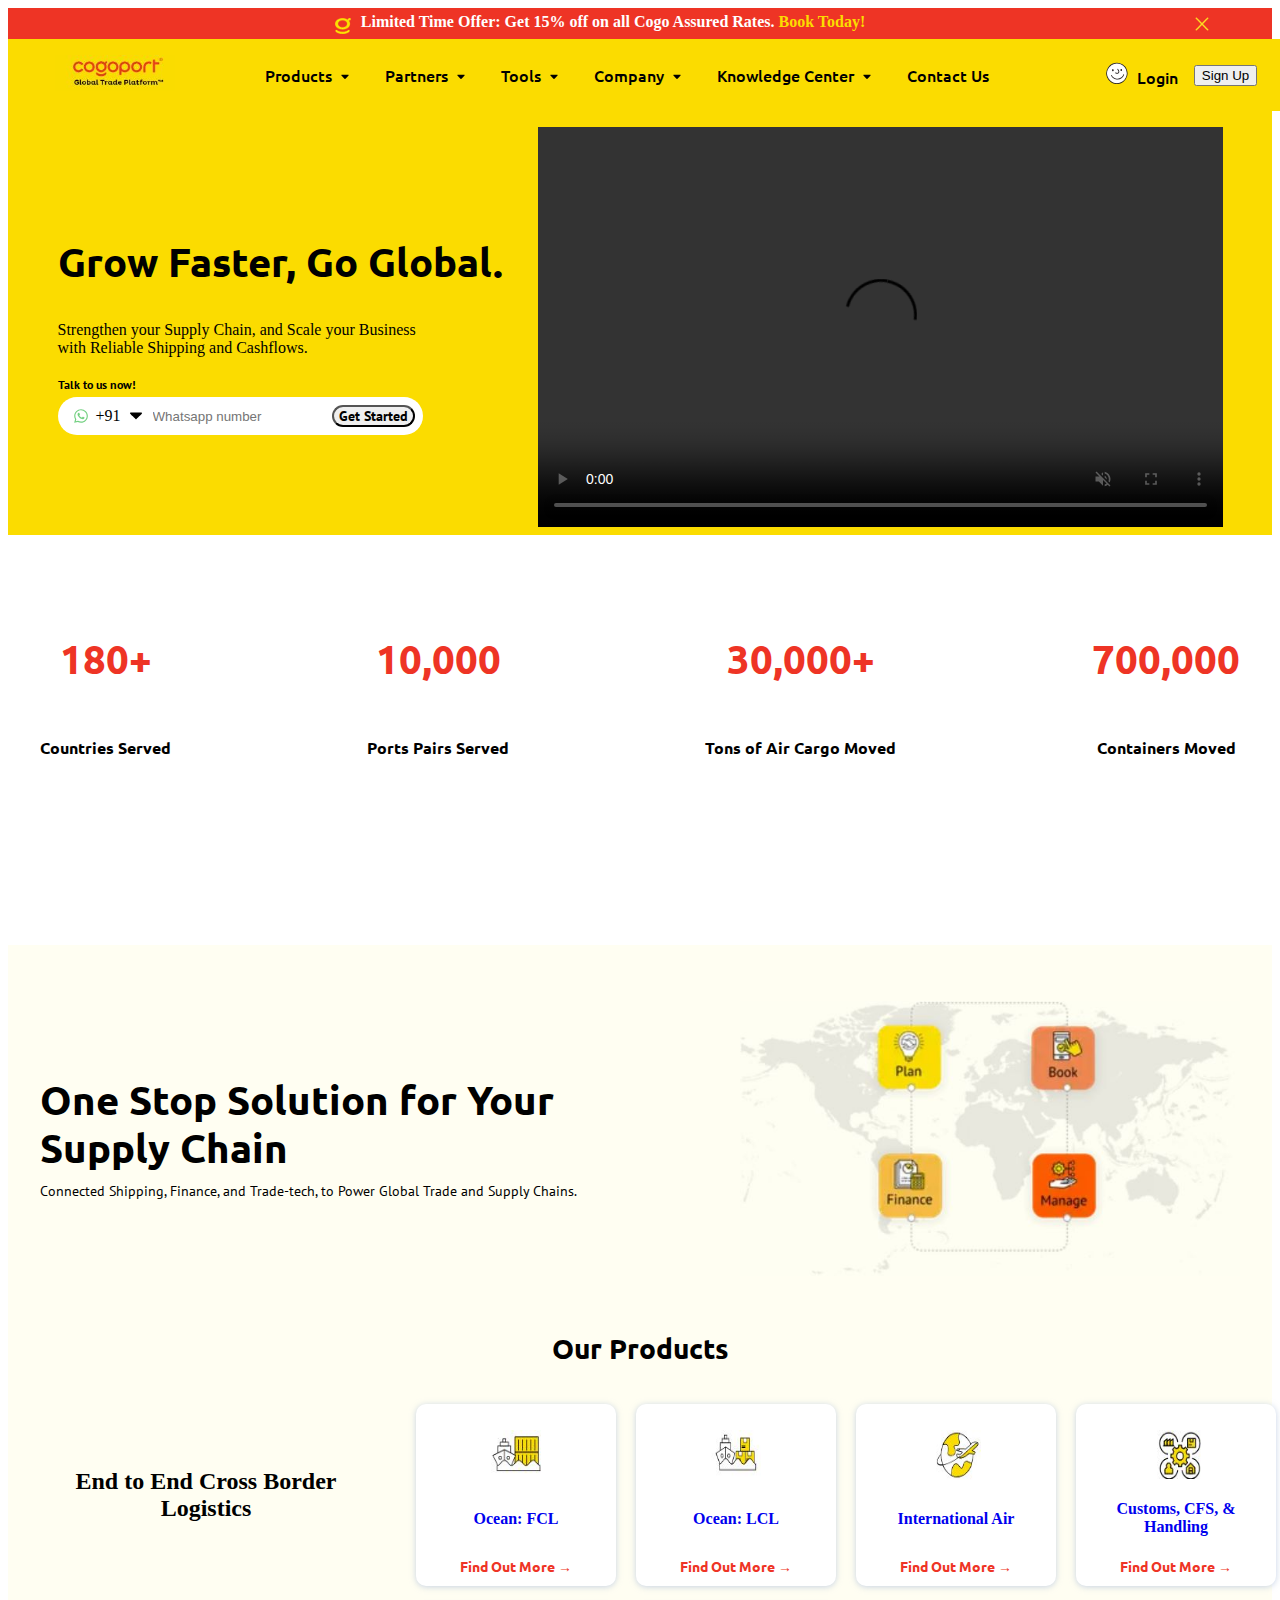
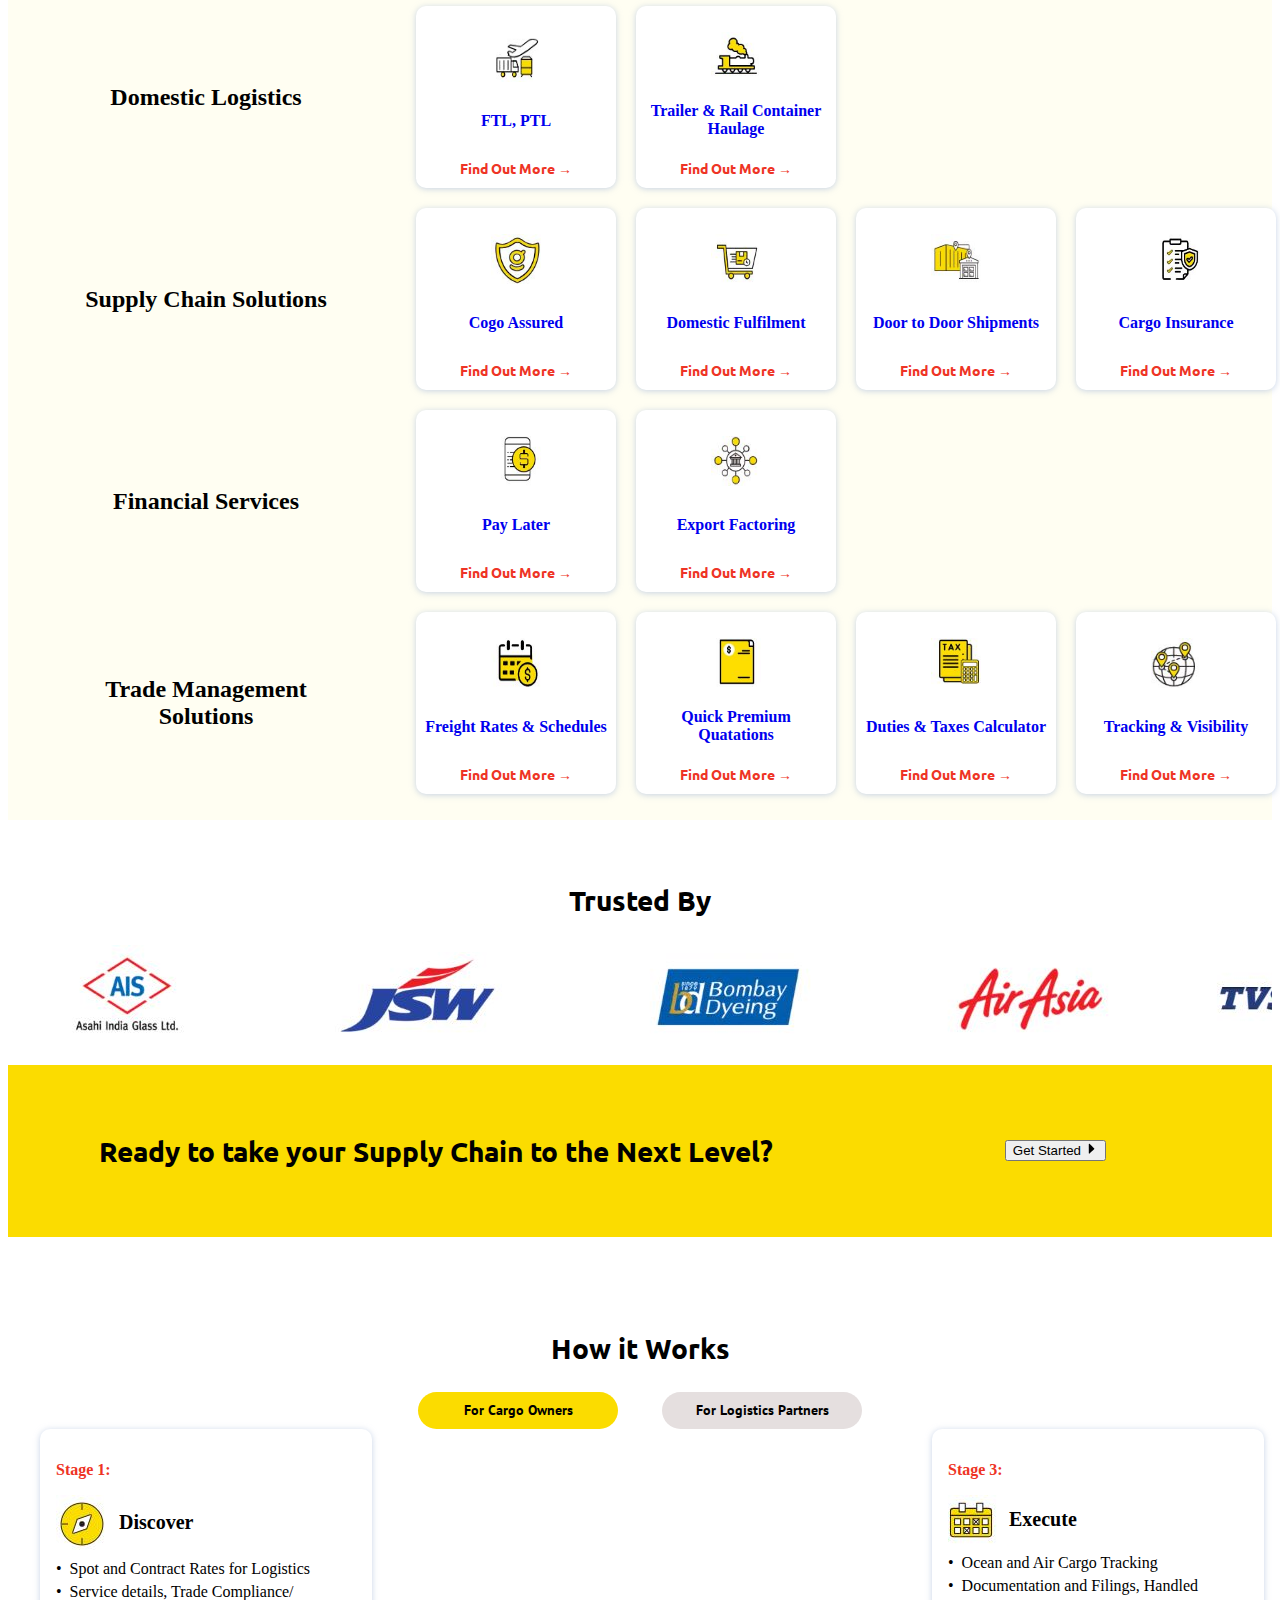
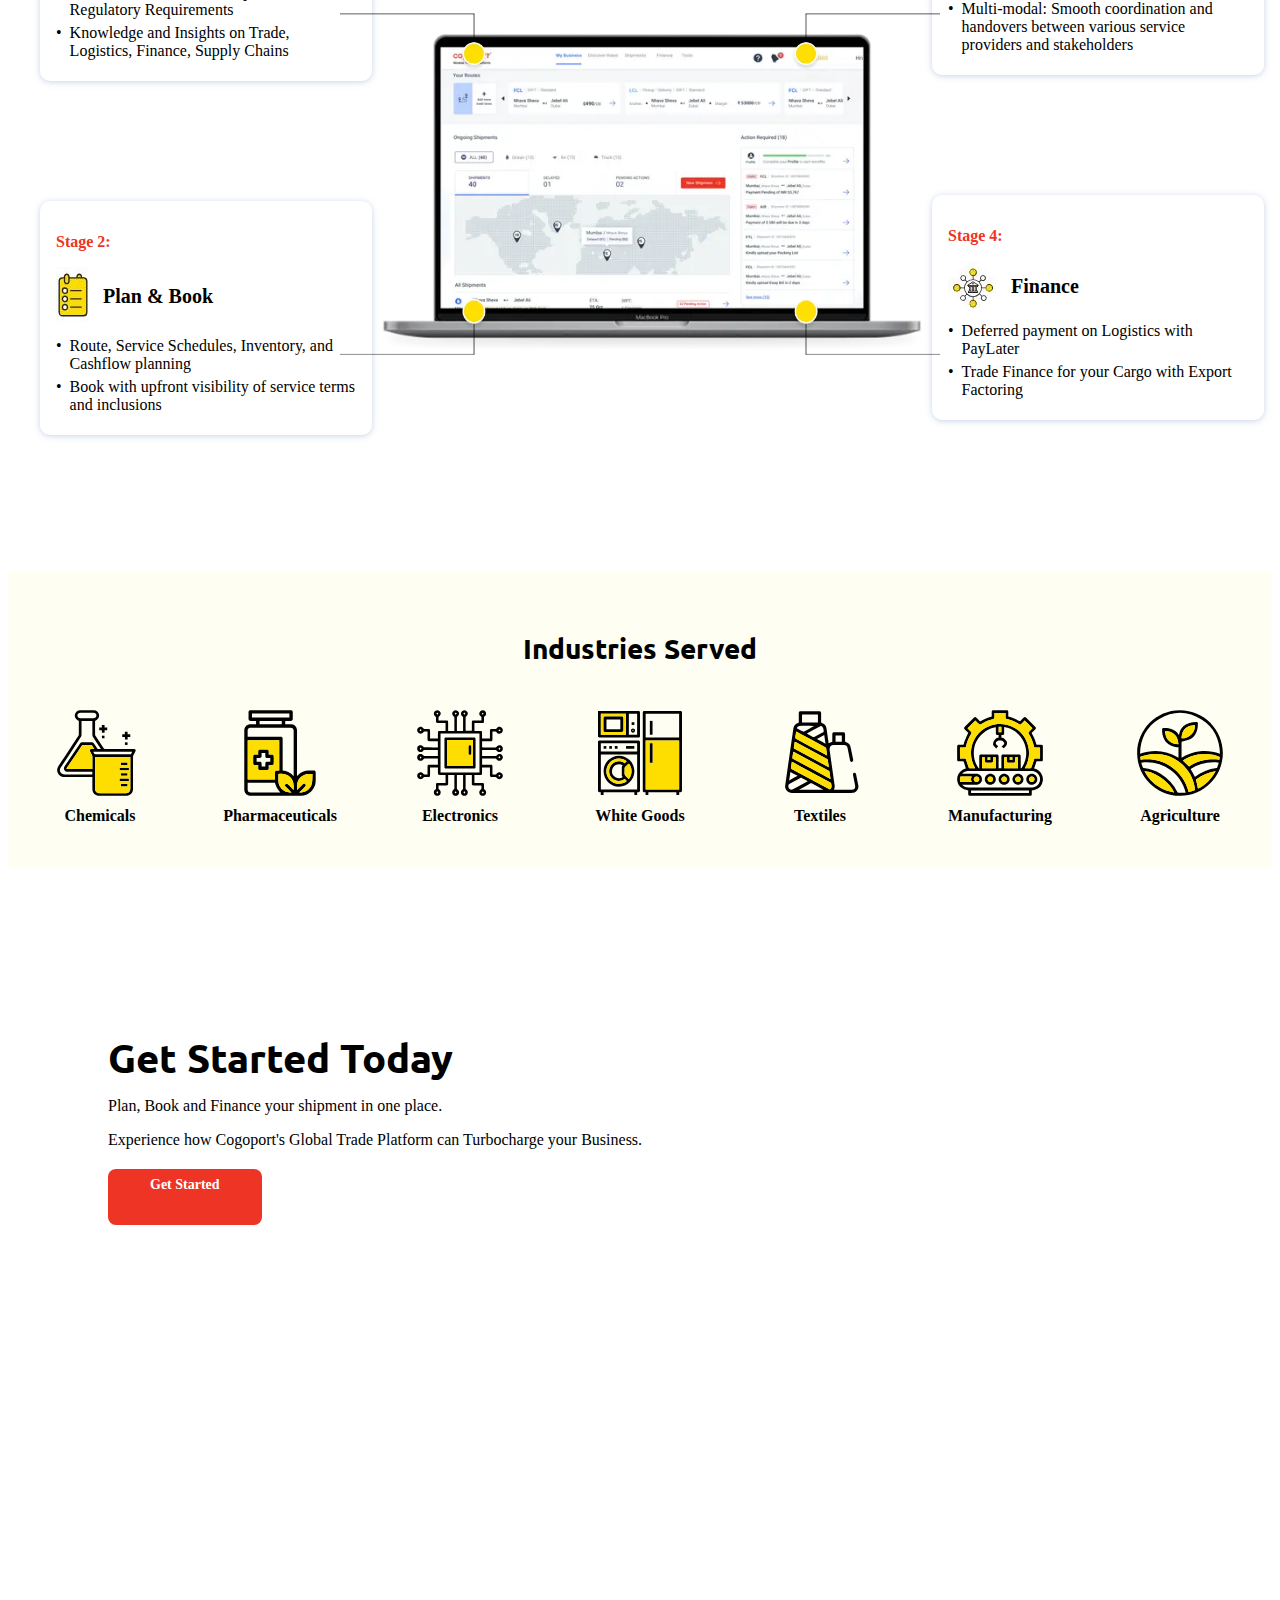
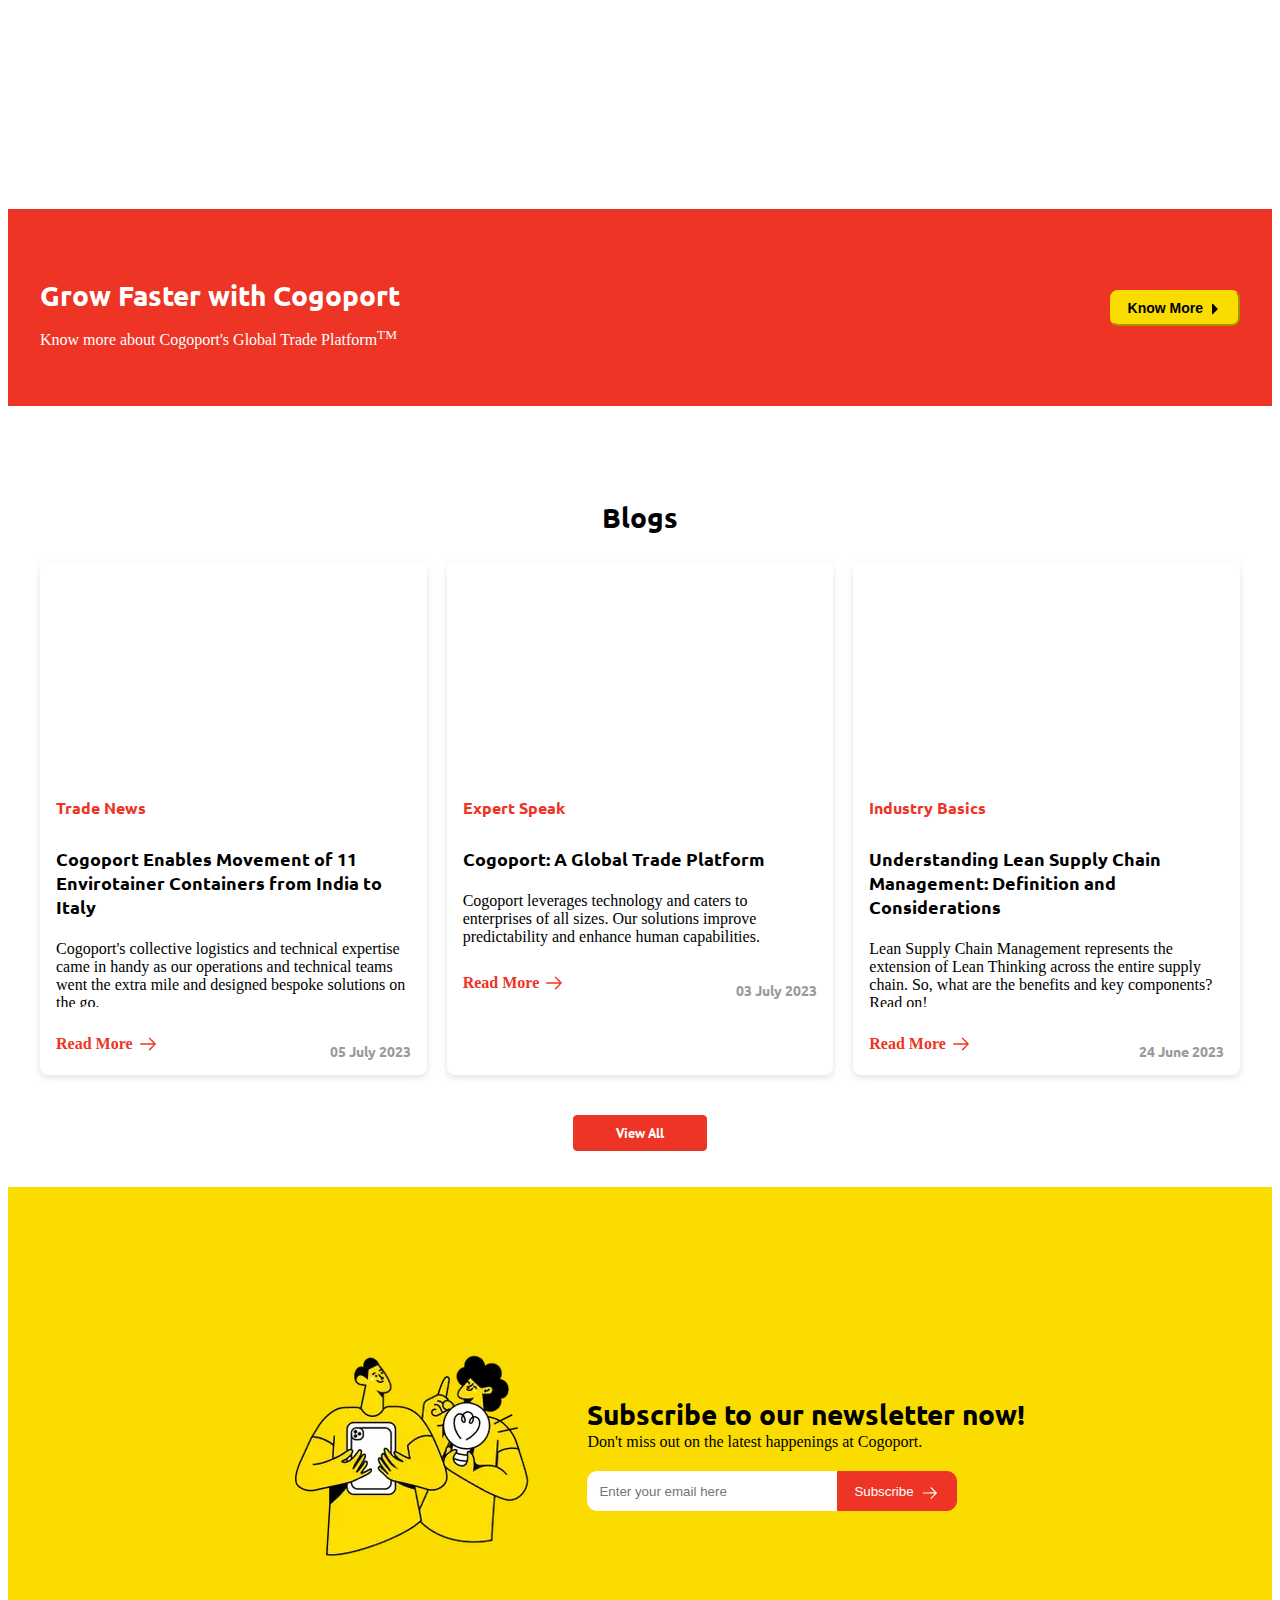
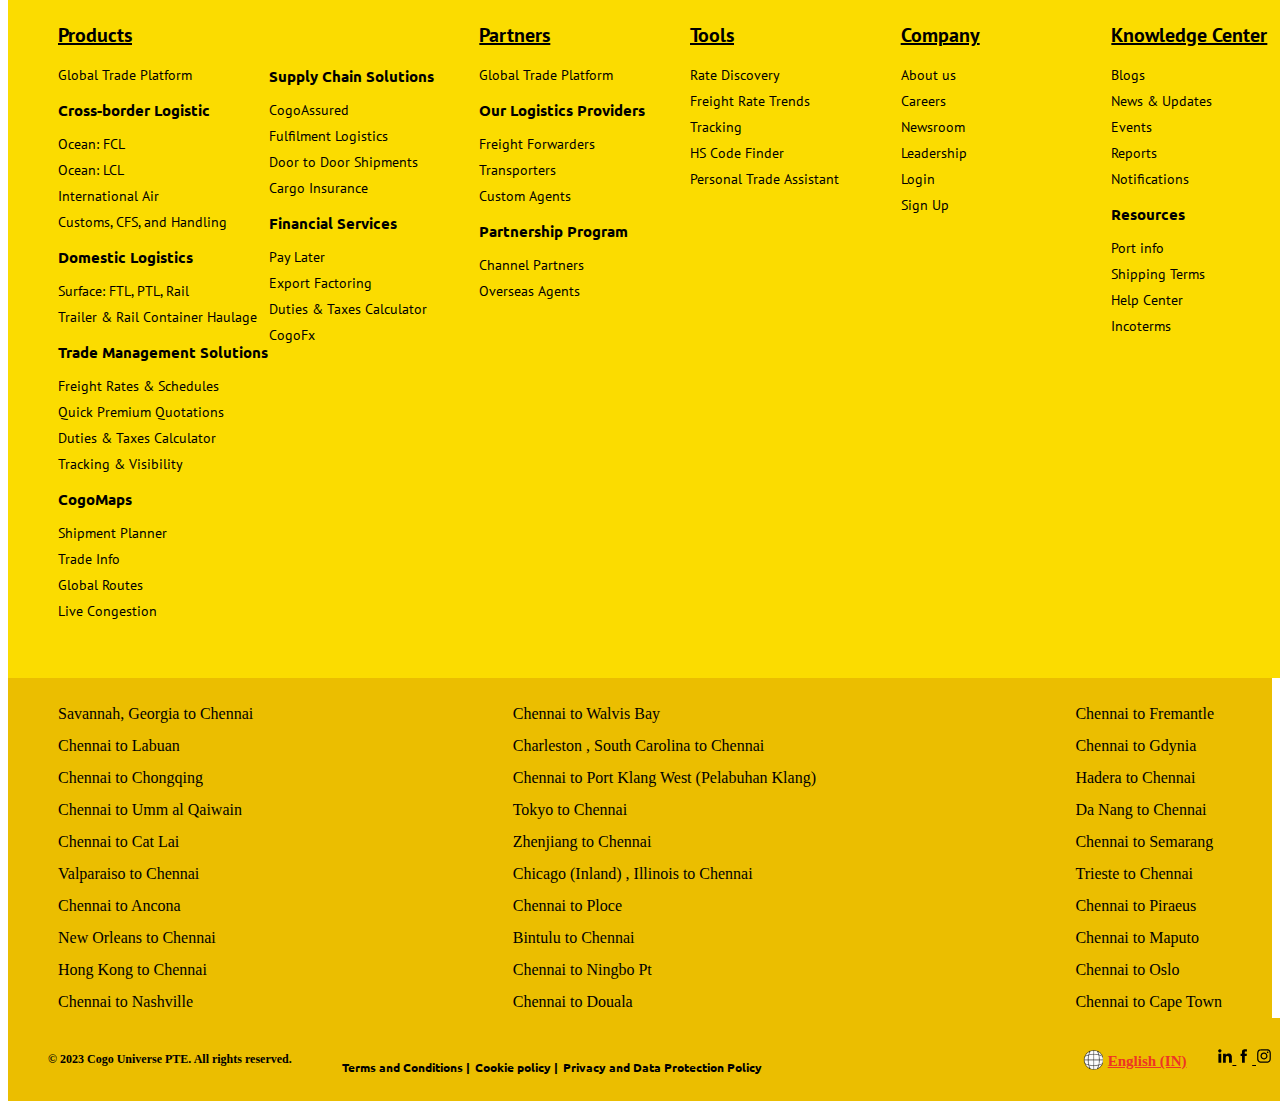
==== commit a4787b8e: "added animations and responsiveness" ====
--- a/index.html
+++ b/index.html
@@ -91,10 +91,15 @@
                     <h1>Grow Faster,  Go Global.</h1>
                     <p>Strengthen your Supply Chain, and Scale your Business<br> with Reliable Shipping and Cashflows.</p>
                     <div class="input_box">
-                        <div>Talk to us now!</div>
+                        <div class="talk_to">Talk to us now!</div>
                         <div class="input_box_and_button">
+                            <div class="div1_inputbox">
+                                <svg xmlns="http://www.w3.org/2000/svg" fill="none" viewBox="0 0 14 14" width="1em" height="1em" role="img" class="styles_whatsapp_icon__Vyo1M"><g fill="#73D081"><path class="ic-c-send_whatsapp_svg__ic_c_send_whatsapp" d="M1.05 6.946c0 1.048.275 2.071.798 2.973L1 13l3.167-.827a5.994 5.994 0 0 0 2.856.724h.002c3.293 0 5.974-2.668 5.975-5.946 0-1.59-.62-3.083-1.748-4.207A5.951 5.951 0 0 0 7.025 1C3.732 1 1.052 3.667 1.05 6.946Zm1.886 2.817-.118-.186a4.913 4.913 0 0 1-.76-2.63c.002-2.726 2.23-4.943 4.969-4.943a4.94 4.94 0 0 1 3.51 1.45 4.901 4.901 0 0 1 1.454 3.496c-.001 2.725-2.229 4.943-4.966 4.943h-.002a4.978 4.978 0 0 1-2.527-.69l-.182-.106-1.88.49.502-1.824Z"></path><path class="ic-c-send_whatsapp_svg__ic_c_send_whatsapp" d="M5.532 4.46c-.112-.248-.23-.253-.336-.257C5.11 4.199 5.01 4.2 4.91 4.2a.55.55 0 0 0-.398.185c-.137.15-.523.509-.523 1.24s.535 1.438.61 1.537c.075.1 1.033 1.648 2.55 2.243 1.261.496 1.518.397 1.792.372.273-.024.883-.36 1.007-.706.125-.347.125-.645.088-.707-.038-.062-.137-.099-.287-.173-.15-.075-.883-.434-1.02-.484-.137-.05-.236-.074-.336.075-.1.148-.385.483-.472.582-.087.1-.175.112-.324.038-.15-.075-.63-.232-1.2-.738a4.48 4.48 0 0 1-.831-1.03c-.087-.148-.01-.228.066-.302.067-.067.149-.174.224-.26.074-.088.099-.15.149-.249.05-.099.025-.186-.013-.26-.037-.074-.327-.81-.46-1.103"></path></g></svg>
+                                +91
+                                <svg xmlns="http://www.w3.org/2000/svg" fill="currentColor" viewBox="0 0 14 14" width="1em" height="1em" role="img" style="transform: rotate3d(0, 0, 1, 0deg);"><path class="form_drop" d="M1.989 4.052a.55.55 0 0 0-.286.449c0 .199-.084.109 2.518 2.716 1.488 1.492 2.501 2.489 2.557 2.519a.516.516 0 0 0 .444 0c.056-.03 1.069-1.027 2.557-2.519 2.606-2.612 2.518-2.516 2.518-2.719a.536.536 0 0 0-.285-.44c-.085-.044-.211-.045-5.017-.044-4.47 0-4.937.004-5.006.038" fill-rule="evenodd"></path></svg>
+                            </div>
                             <input placeholder="Whatsapp number" class="input_mobile" name="mobile_number">
-                            <button type="button" class="btn btn-danger">Get Started</button>
+                            <button type="button" class="btn btn-danger get_started">Get Started</button>
                         </div>
                     </div>
                 </div>
@@ -358,7 +363,7 @@
     <div class="container6">
         <div class="container6_child">
             <h3>How it Works</h3>
-            <div>
+            <div class="container6_buttons">
                 <button class="buttons_yellow" type="button"><span class="cursor">For Cargo Owners</span></button>
                 <button class="buttons_normal" type="button"><span class="cursor">For Logistics Partners</span></button>
             </div>
--- a/styles.css
+++ b/styles.css
@@ -119,6 +119,10 @@
     margin-top: -57px;
     background-color: #fbdc00;
 }
+
+.whatsapp-ico {
+    color: red;
+}
 .container{
     display: flex;
     flex-direction: row;
@@ -132,109 +136,6 @@
     justify-content: space-between;
 }
 
-@media (max-width: 600px) {
-    .container {
-    flex-direction: column-reverse;
-    height: 452px;
-    width: 100%;
-    }
-    .navbar{
-        display: none;
-    }
-}
-
-@media (max-width: 768px) {
-    .second_child {
-        display: flex;
-        width: 100%;
-    }
-    .one_step {
-        display: flex!important;
-        flex-direction: column-reverse!important;
-        width: 100%!important;
-        padding-right: 16px!important;
-        padding-left: 16px!important;
-    }
-    .child2_c3{
-        text-align: inherit!important;
-    }
-    .inner_container3{
-        display: flex!important;
-        width: 100%!important;
-        flex-direction: column!important;
-    }
-    .end_logs{
-        align-self: flex-start!important;
-    }
-    .card_combine {
-        flex-wrap: wrap;
-        justify-content: center;
-        max-width: 424px;
-    }
-    .container5 {
-        flex-direction: column!important;
-        align-items: flex-start!important;
-    }
-    .child1_container5 {
-        padding-left: 0px!important;
-    } 
-    .box_container7{
-        padding: initial!important;
-        margin-bottom: 32px;
-    }
-    .container7 {
-        width: 100%!important;
-    }
-    .inner_container7 {
-        justify-content: center!important;
-    }
-    .box_container8 {
-        margin-bottom: 32px;
-    }
-    .container8 {
-        display: flex!important;
-        flex-direction: column-reverse!important;
-        width: 100%!important
-    }
-    .inner_c2_c9 {
-        flex-direction: column!important;
-        align-items: flex-start!important;
-        width: 100%!important
-    }
-    .box_container_10{
-        width: 100%!important;
-    }
-    .blog_cards {
-        flex-direction: column!important;
-        flex-wrap: wrap;
-        align-items: center!important;
-    }
-    .blog_card_child {
-        width: auto!important;
-    }
-    .picture_news > img {
-        display: none;
-    }
-    .container12 {
-        flex-direction: column!important;
-    }
-    .main_table {
-        display: none!important;
-    }
-    .container13{
-        display: none!important;
-    }
-    .footer_lister {
-        display: none!important;
-    }
-    .container14 {
-        flex-direction: column-reverse!important
-    }
-    .child2_container14{
-        flex-direction: row-reverse!important;
-    }
-}
-
 .heading {
     display: flex;
     flex-direction: column;
@@ -270,16 +171,44 @@
     align-items: flex-start;
 }
 
+.div1_inputbox {
+    display: flex;
+    flex-direction: row;
+    justify-content: center;
+    align-items: center;
+}
+
+.div1_inputbox > * {
+    margin-left: 7px;
+    margin-right: 7px;
+}
+
+.get_started {
+    border-radius: 12px;
+    padding: 0px 5px;
+    font-family: "PT Sans", sans-serif;
+    font-size: 14px;
+    font-weight: 700;
+}
+
 .input_box_and_button {
     display: flex;
     flex-direction: row;
     border-radius: 20px;
     background-color: white;
+    padding: 8px;
+    margin-top: 5px;
 }
 .input_mobile{
     background: #fff;
-    border: 0px;
+    border: 0px solid #e0e0e0;
     border-radius: 20px;
+}
+
+.talk_to {
+    font-family: "PT Sans",sans-serif;
+    font-size: 12px;
+    font-weight: 700;
 }
 .second_child{
     flex-grow: 1;
@@ -500,17 +429,6 @@
     padding-top: 20px;
 }
 
-.animations {
-    display: flex;
-    animation: anime 32s linear 0s infinite normal forwards;
-}
-
-@keyframes anime {
-    0% { transform: translateX(0);}
-    100% { transform: translateX(-190%);}
-    
-}
-
 .final_anima {
     display: flex;
     flex-direction: row;
@@ -651,13 +569,13 @@
 }
 
 .top_left_arrow{
-    top: 154px;
+    top: 184px;
     left: 300px;
     position: absolute;
 }
 
 .bottom_left_arrow{
-    bottom: 176px;
+    bottom: 196px;
     left: 300px;
     position: absolute;
 }
@@ -675,14 +593,14 @@
 }
 
 .top_right_arrow{
-    top: 156px;
+    top: 184px;
     right: 300px;
     position: absolute;
 }
 
 .bottom_right_arrow{
     right: 300px;
-    bottom: 176px;
+    bottom: 196px;
     position: absolute;
 }
 
@@ -1050,17 +968,6 @@
     padding-top: 3px;
 }
 
-.container11:after {
-    position: absolute;
-    top: 0;
-    width: 100%;
-    height: 100px;
-    content: " ";
-    background-color: #fff;
-    border-bottom-right-radius: 100%;
-    border-bottom-left-radius: 100%;
-}
-
 .container12 {
     display: flex;
     flex-direction: row;
@@ -1219,4 +1126,174 @@
 
 .inner_c2_c14 > a {
     color: #000;
+}
+
+@media (max-width: 600px) {
+    .container {
+    flex-direction: column-reverse;
+    height: 452px;
+    width: 100%;
+    }
+    .navbar{
+        display: none;
+    }
+}
+
+@media (max-width: 768px) {
+    .second_child {
+        display: flex;
+        width: 100%;
+    }
+    .one_step {
+        display: flex!important;
+        flex-direction: column-reverse!important;
+        width: 100%!important;
+        padding-right: 16px!important;
+        padding-left: 16px!important;
+    }
+    .child2_c3{
+        text-align: inherit!important;
+    }
+    .inner_container3{
+        display: flex!important;
+        width: 100%!important;
+        flex-direction: column!important;
+    }
+    .end_logs{
+        align-self: flex-start!important;
+    }
+    .card_combine {
+        flex-wrap: wrap;
+        justify-content: center;
+        max-width: 424px;
+    }
+    .container5 {
+        flex-direction: column!important;
+        align-items: flex-start!important;
+    }
+    .child1_container5 {
+        padding-left: 0px!important;
+    } 
+    .box_container7{
+        padding: initial!important;
+        margin-bottom: 32px;
+    }
+    .container7 {
+        width: 100%!important;
+    }
+    .inner_container7 {
+        justify-content: center!important;
+    }
+    .box_container8 {
+        margin-bottom: 32px;
+    }
+    .container8 {
+        display: flex!important;
+        flex-direction: column-reverse!important;
+        width: 100%!important
+    }
+    .inner_c2_c9 {
+        flex-direction: column!important;
+        align-items: flex-start!important;
+        width: 100%!important
+    }
+    .box_container_10{
+        width: 100%!important;
+    }
+    .blog_cards {
+        flex-direction: column!important;
+        flex-wrap: wrap;
+        align-items: center!important;
+    }
+    .blog_card_child {
+        width: auto!important;
+    }
+    .picture_news > img {
+        display: none;
+    }
+    .container12 {
+        flex-direction: column!important;
+    }
+    .main_table {
+        display: none!important;
+    }
+    .container13{
+        display: none!important;
+    }
+    .footer_lister {
+        display: none!important;
+    }
+    .container14 {
+        flex-direction: column-reverse!important
+    }
+    .child2_container14{
+        flex-direction: row-reverse!important;
+    }
+    .container6 {
+        width: 100% !important;
+    }
+    .container6_child {
+        display: flex!important;
+        flex-direction: column!important;
+        align-items: center!important;
+    }
+    .container6_buttons {
+        display: flex!important;
+        flex-direction: column!important;
+        justify-content: space-between!important;
+        margin-bottom: 25px;
+    }
+    .last_child_container6{
+        flex-direction: column!important;
+    }
+    .top_left_arrow {
+        display: none !important;
+    }
+    .top_right_arrow {
+        display: none !important;
+    }
+    .bottom_left_arrow {
+        display: none !important;
+    }
+    .bottom_right_arrow{
+        display: none !important;
+    }
+    .stages{
+        margin-top: 20px !important;
+        margin-bottom: 20px!important;
+        width: 100% !important;
+    }
+    .homepage_pic {
+        width: 100% !important;
+    }
+    .first_column_stages{
+        order: 2;
+    }
+    .second_column_stages{
+        order: 1;
+    }
+    .third_column_stages{
+        order: 2;
+    }
+}
+
+.animations {
+    display: flex;
+    animation: anime 32s linear 0s infinite normal forwards;
+}
+
+@keyframes anime {
+    0% { transform: translateX(0);}
+    100% { transform: translateX(-190%);}
+    
+}
+
+.child2_container8 {
+    animation: moveupdown 4s ease 0s infinite normal forwards;
+}
+
+@keyframes moveupdown {
+    0% { transform: translateY(0);}
+    50% { transform: translateY(10px)}
+    100% { transform: translateY(0);}
 }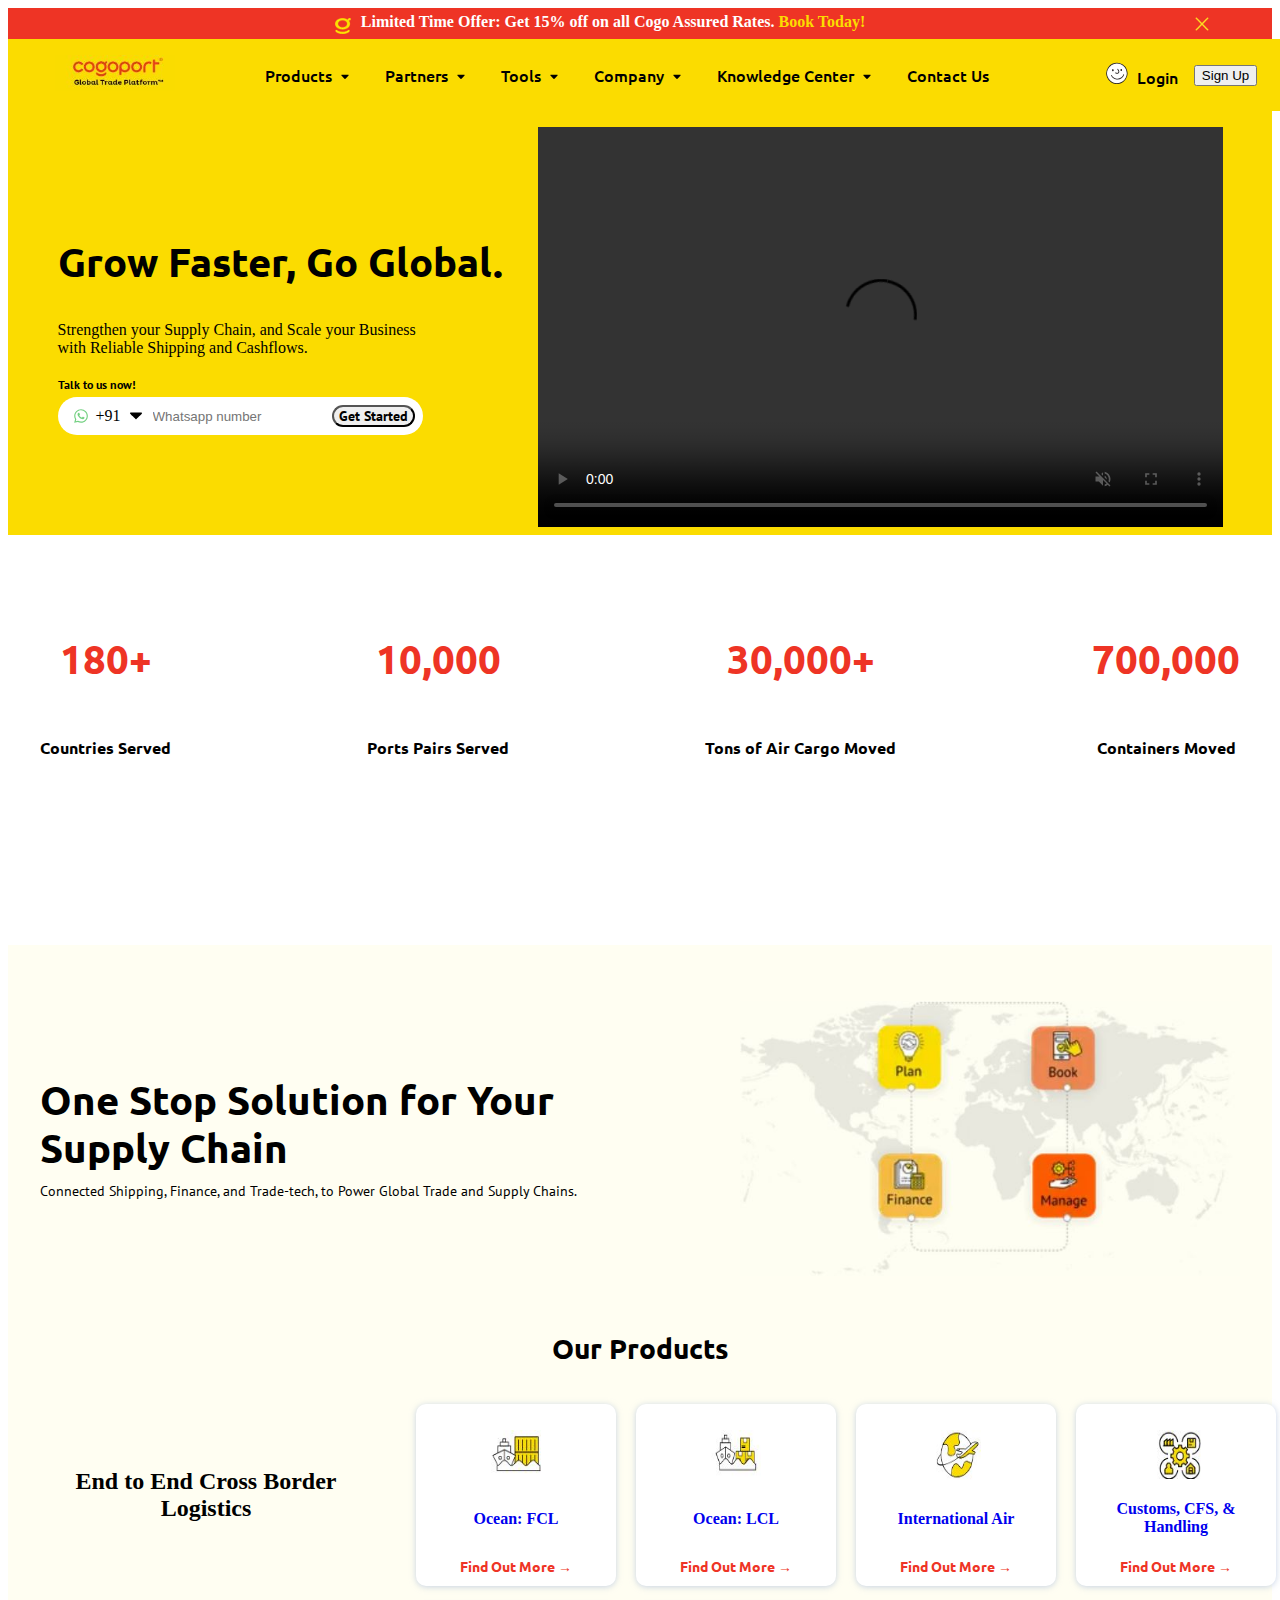
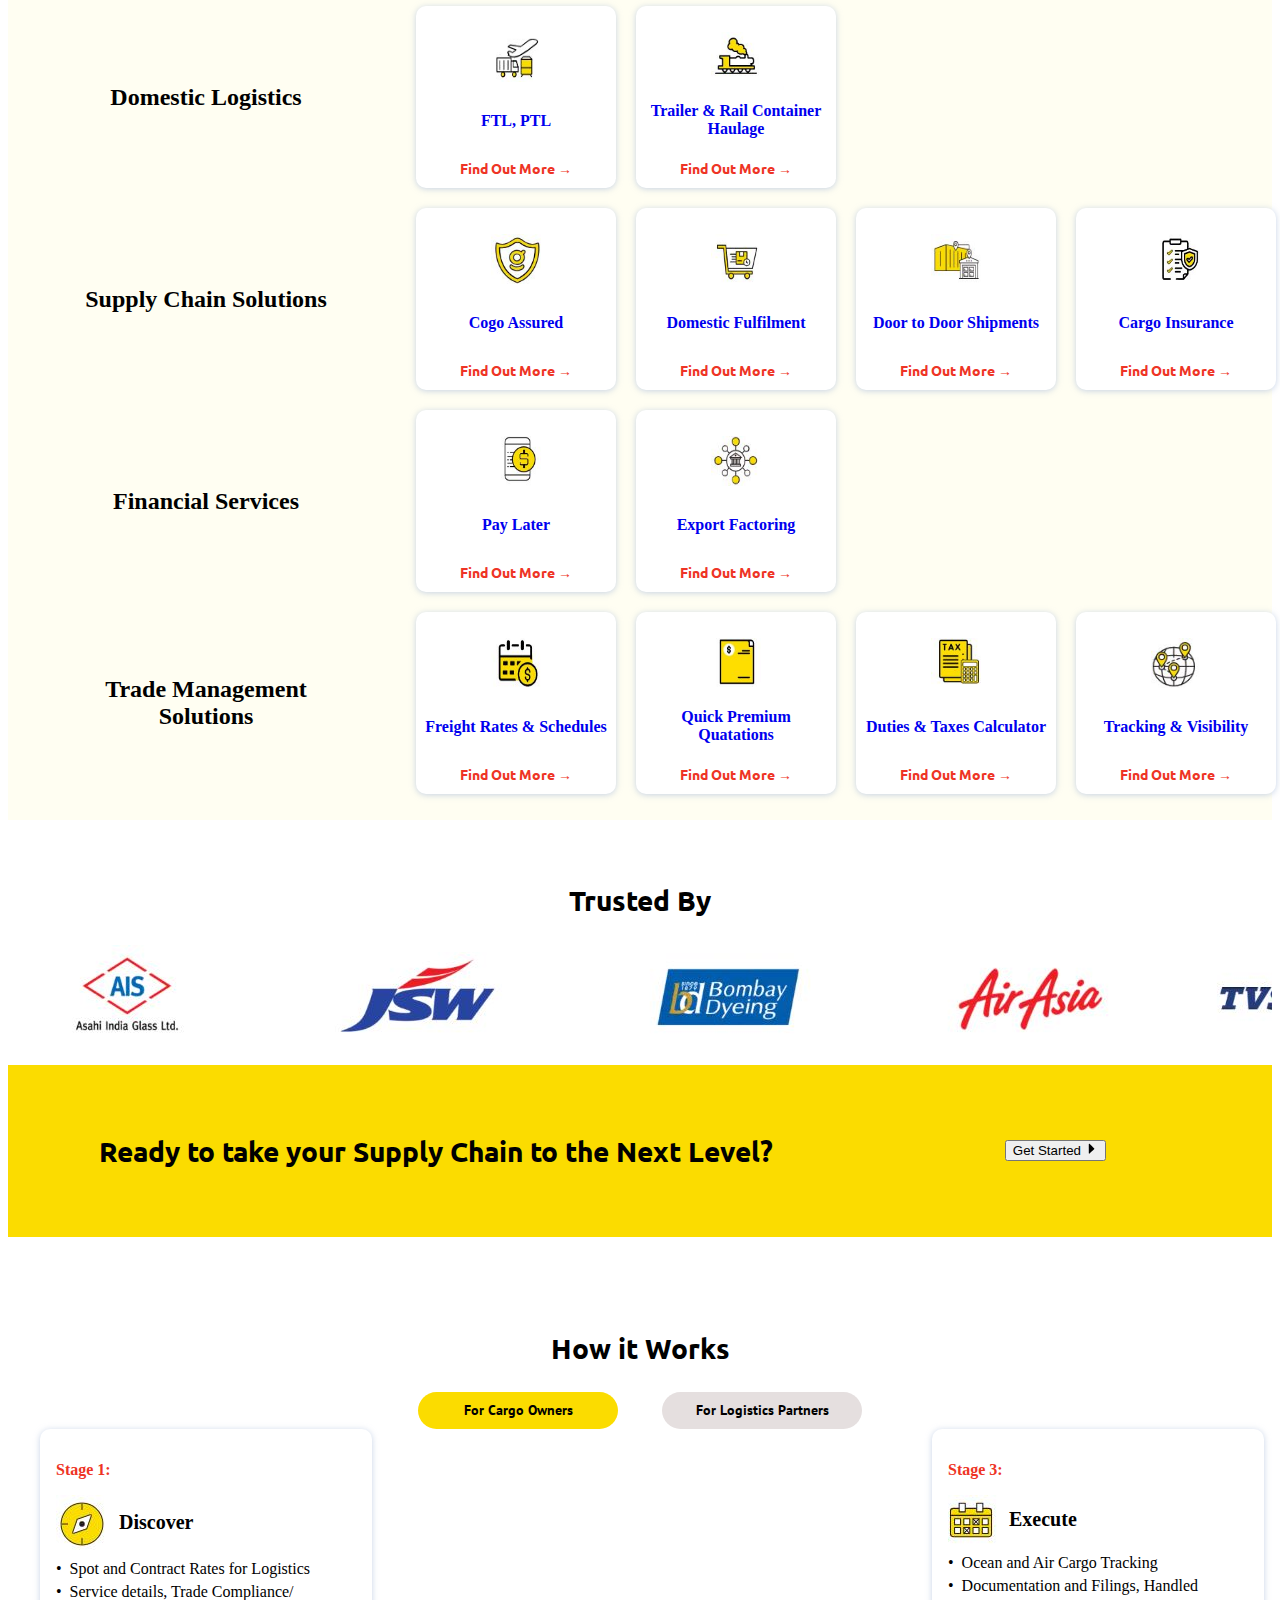
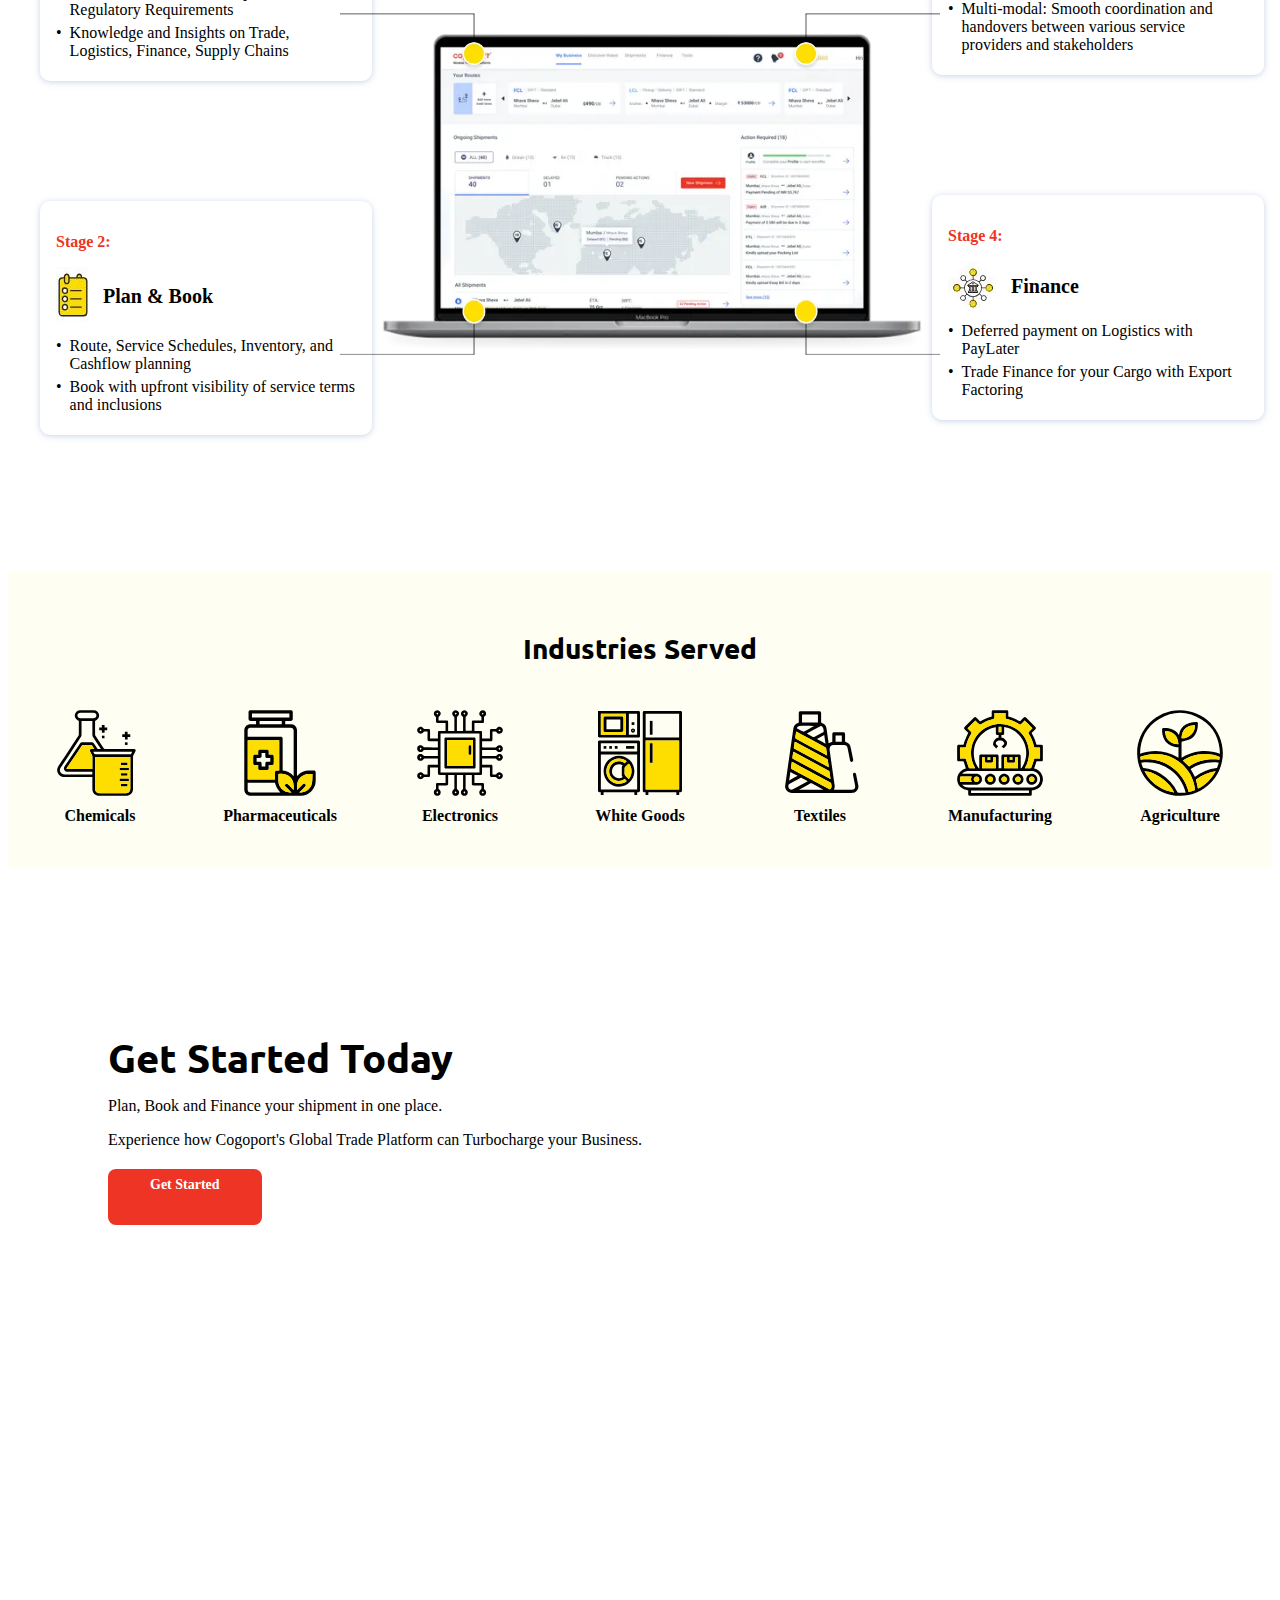
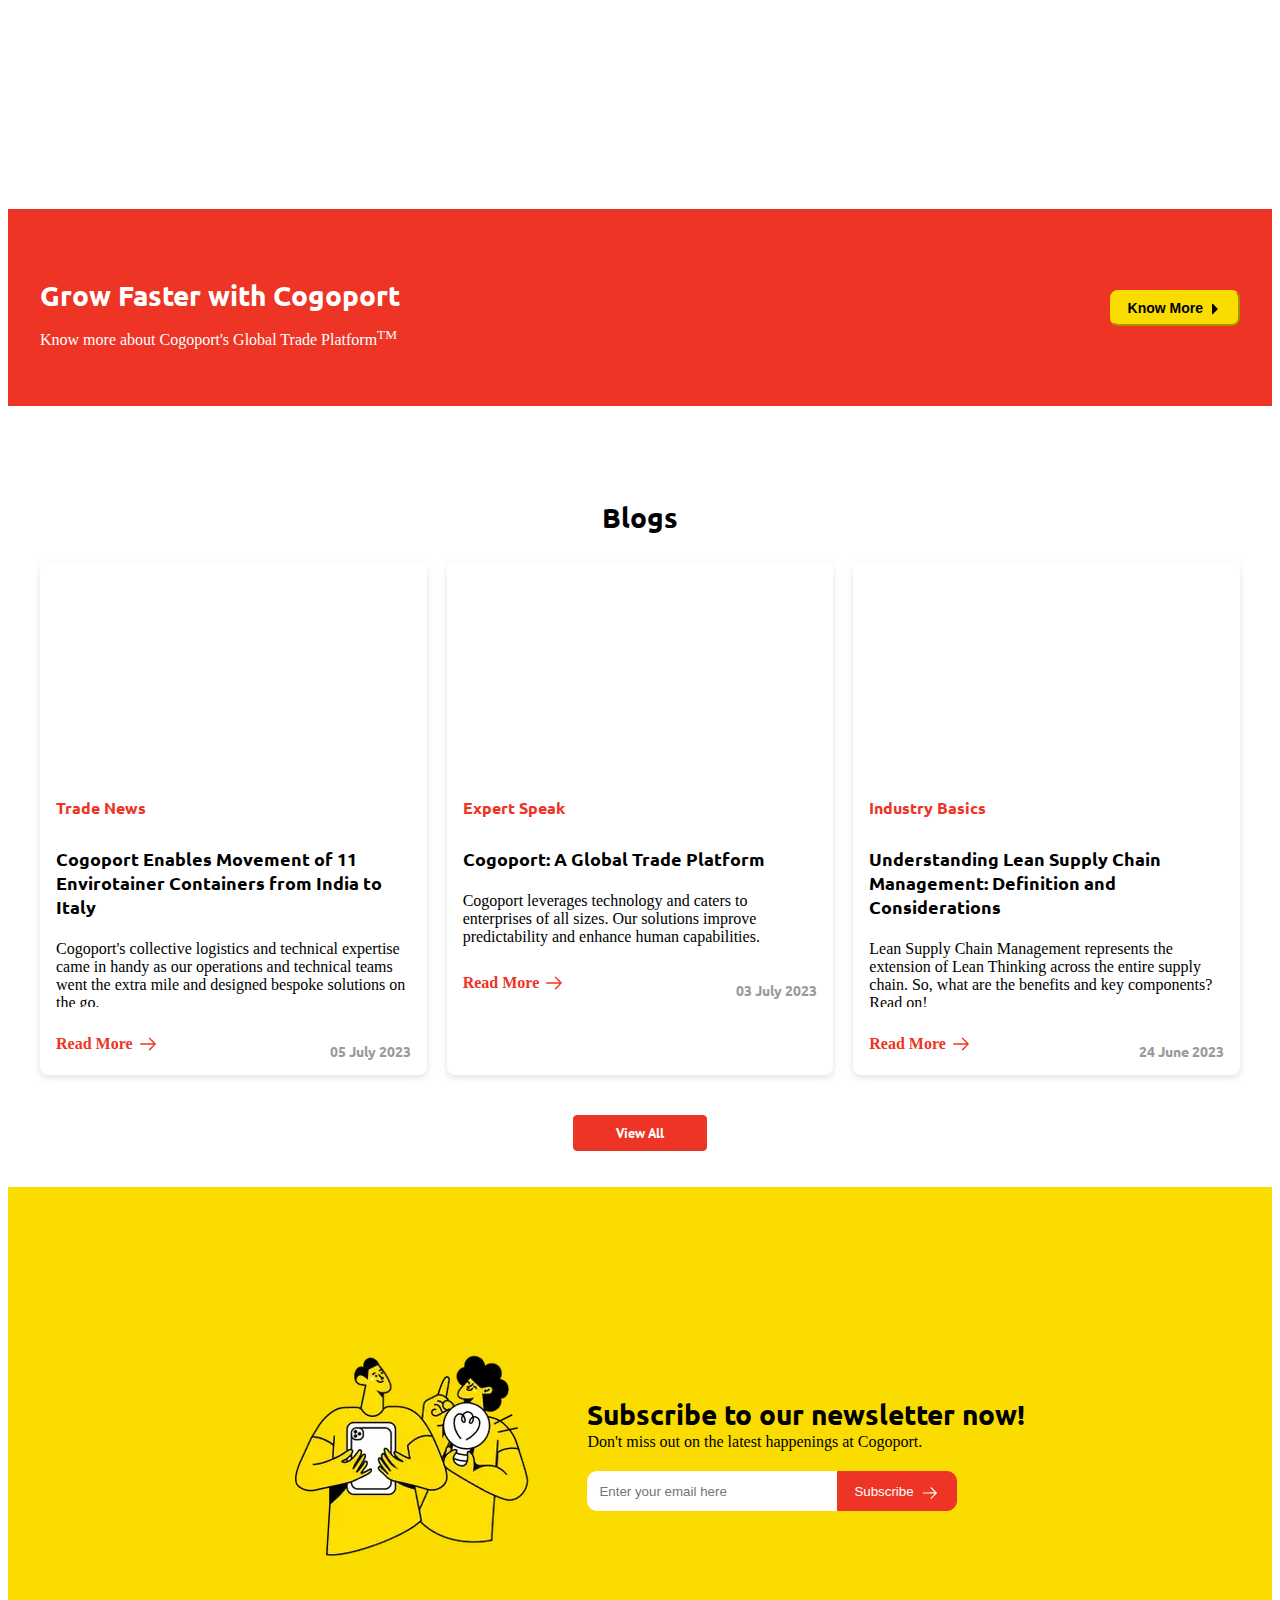
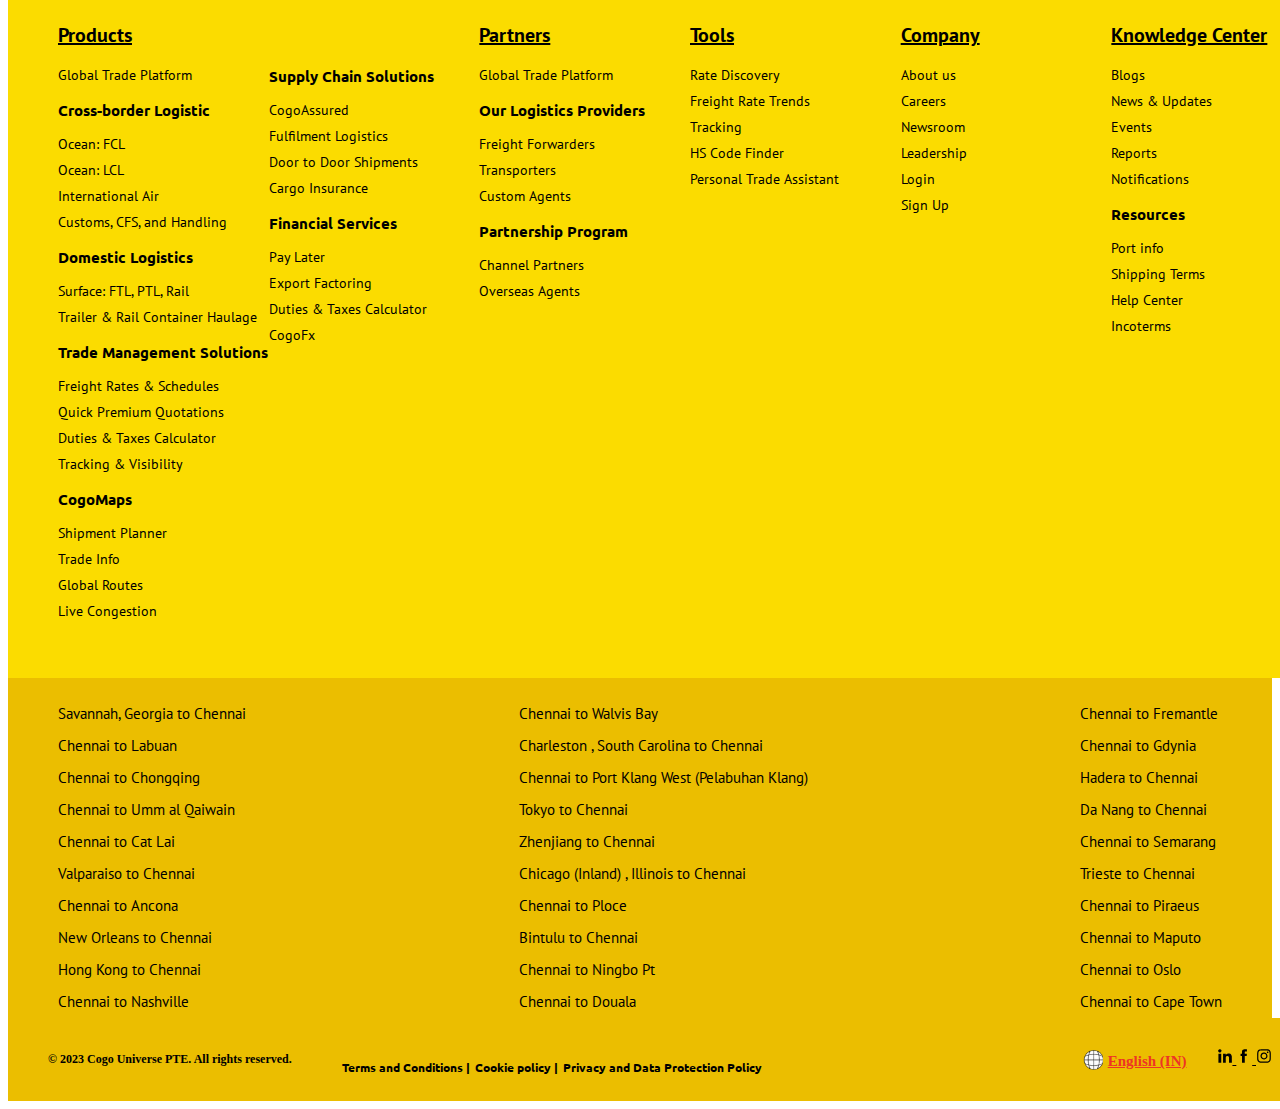
==== commit 934e3e5c: "added icon in the title" ====
--- a/index.html
+++ b/index.html
@@ -4,6 +4,7 @@
     <meta charset="UTF-8">
     <meta name="viewport" content="width=device-width, initial-scale=1.0">
     <title>Cogoport - Book & Manage Shipments & Cargo Online</title>
+    <link rel = "icon" href = "./source/cogoport_title.jpg" type = "image/x-icon">
     <link href="https://cdn.jsdelivr.net/npm/bootstrap@5.3.0/dist/css/bootstrap.min.css" rel="stylesheet" integrity="sha384-9ndCyUaIbzAi2FUVXJi0CjmCapSmO7SnpJef0486qhLnuZ2cdeRhO02iuK6FUUVM" crossorigin="anonymous">
     <link href='https://fonts.googleapis.com/css?family=PT+Sans:400,400italic,700,700italic' rel='stylesheet'
         type='text/css'>
--- a/styles.css
+++ b/styles.css
@@ -1032,6 +1032,11 @@
     font-family: "PT Sans", sans-serif;
 }
 
+.final_links:hover {
+    text-decoration: underline;
+}
+
+
 .container13 {
     display: flex;
     flex-direction: row;
@@ -1050,6 +1055,13 @@
     color: #000;
     text-decoration: none;
     line-height: 2rem;
+    font-family: "PT Sans", sans-serif;
+    font-size: 15px;
+}
+
+.c13_links:hover {
+    color: #ee3425;
+    text-decoration: underline;
 }
 
 .container14{
